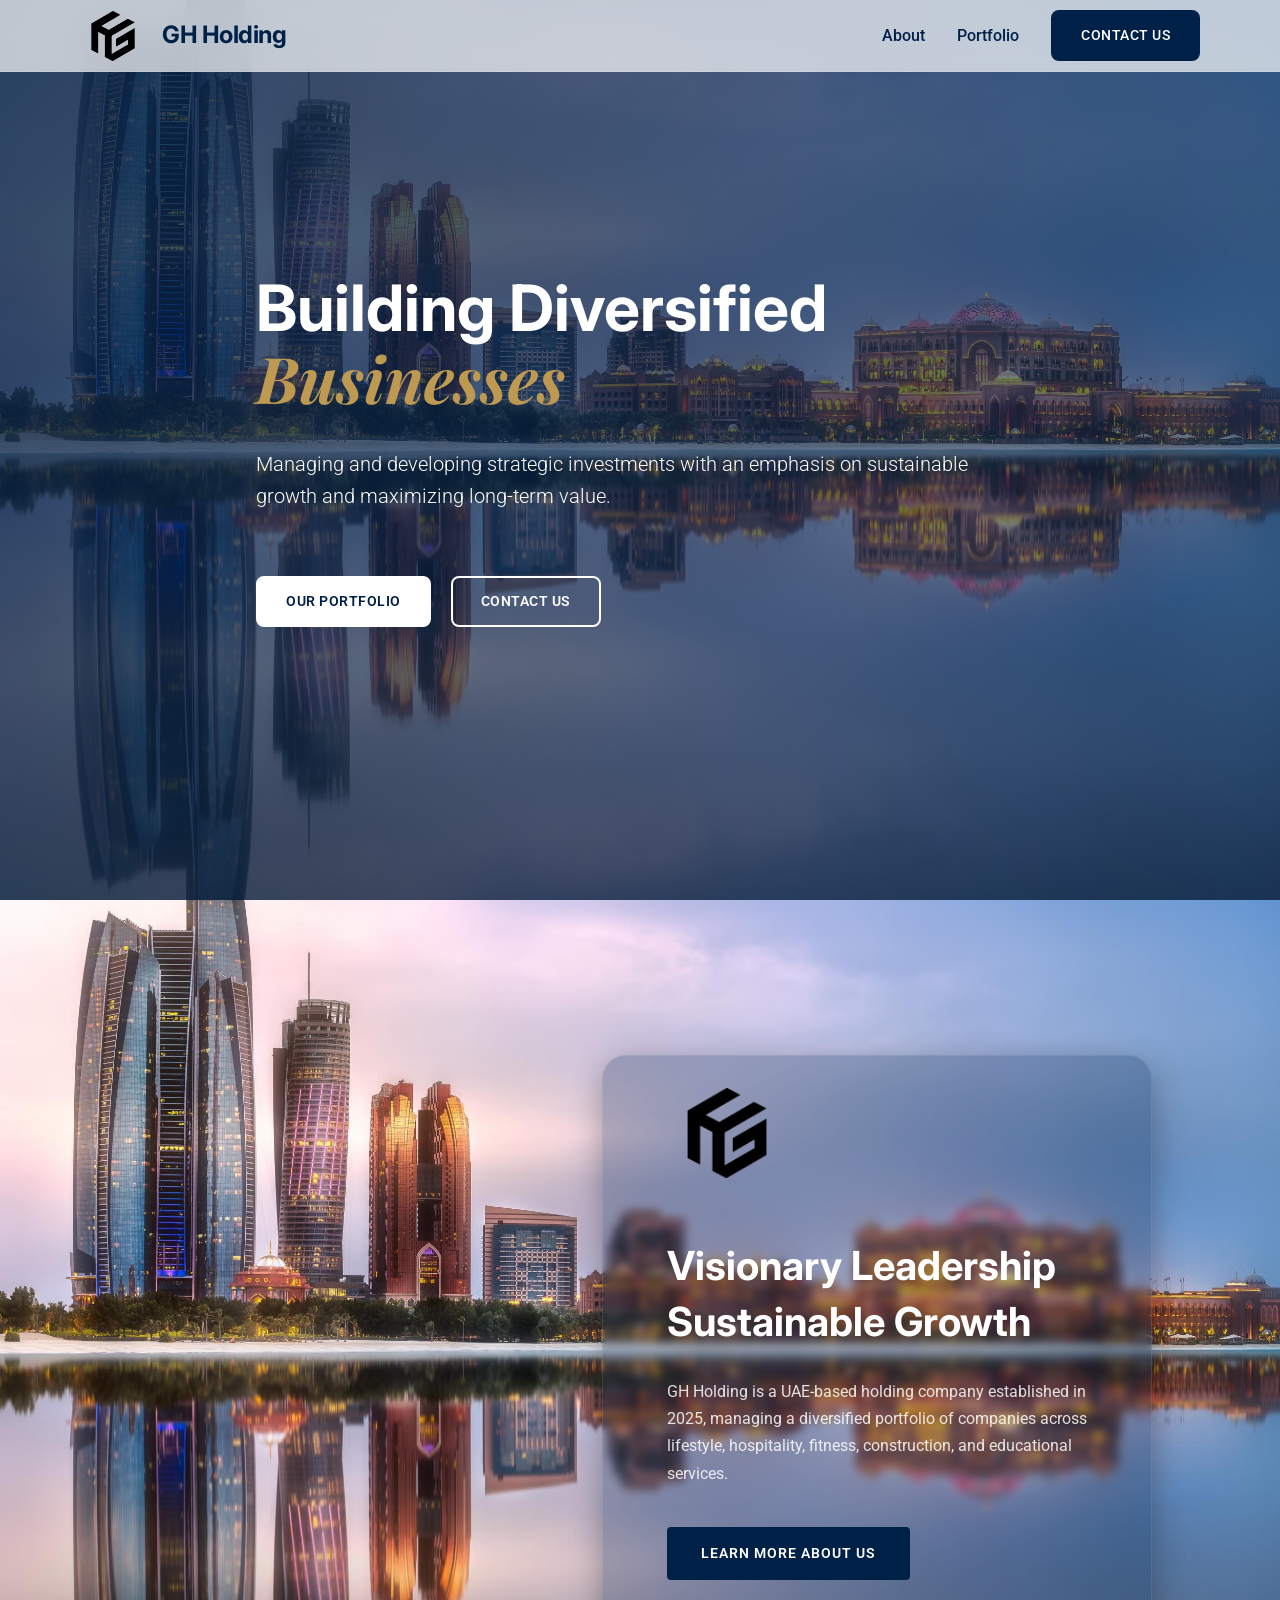
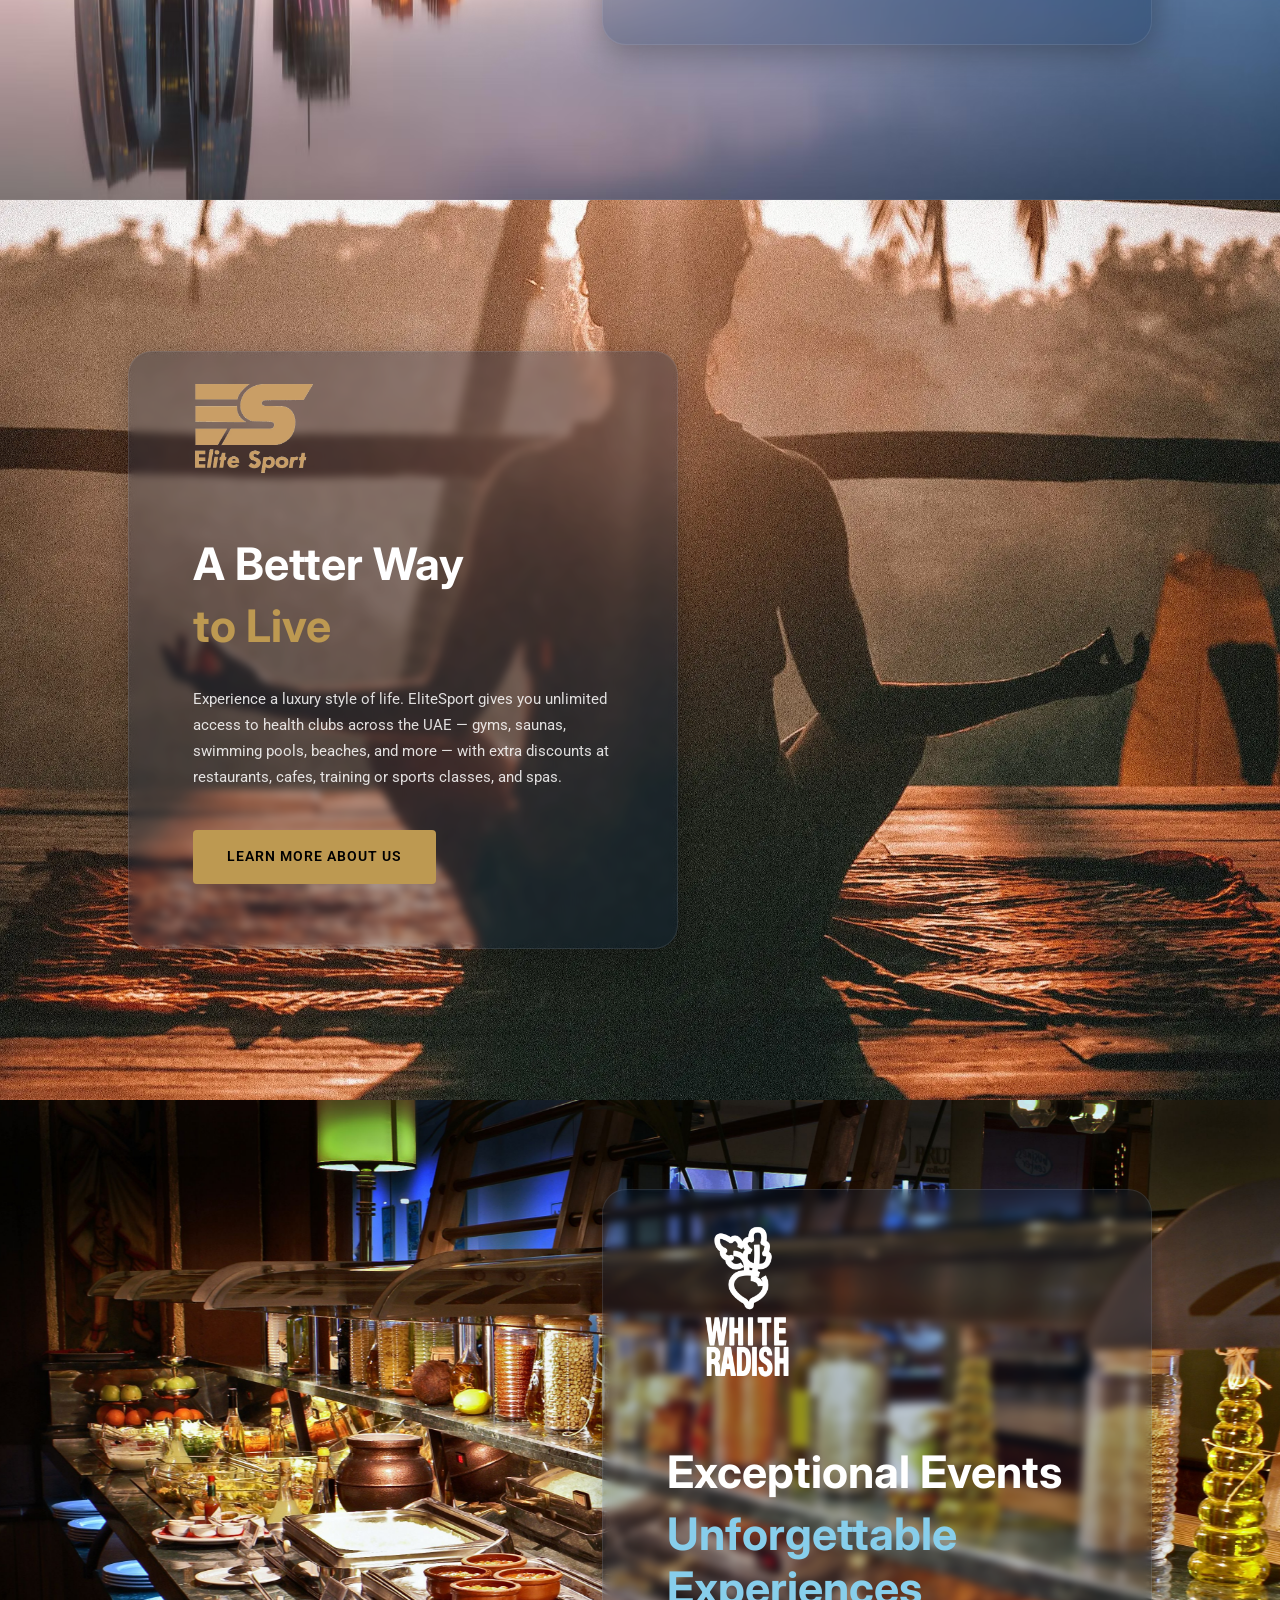
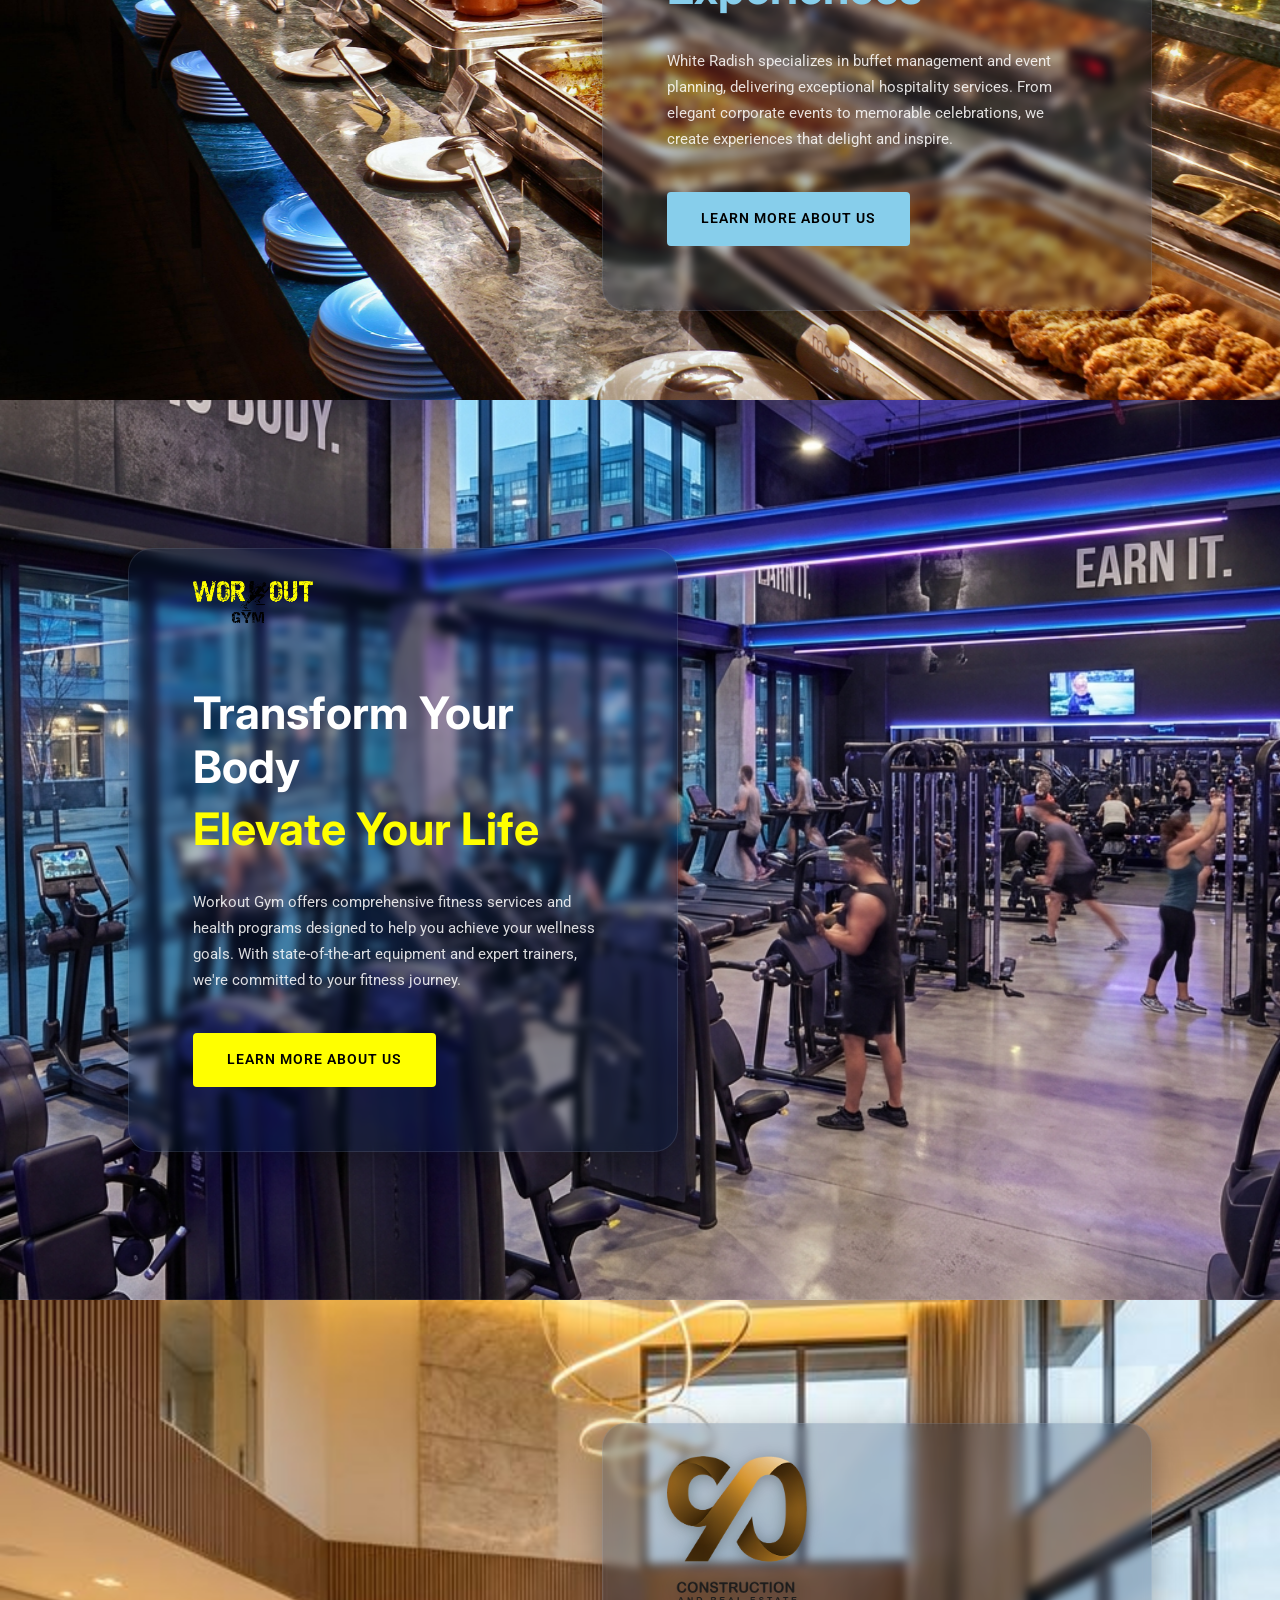
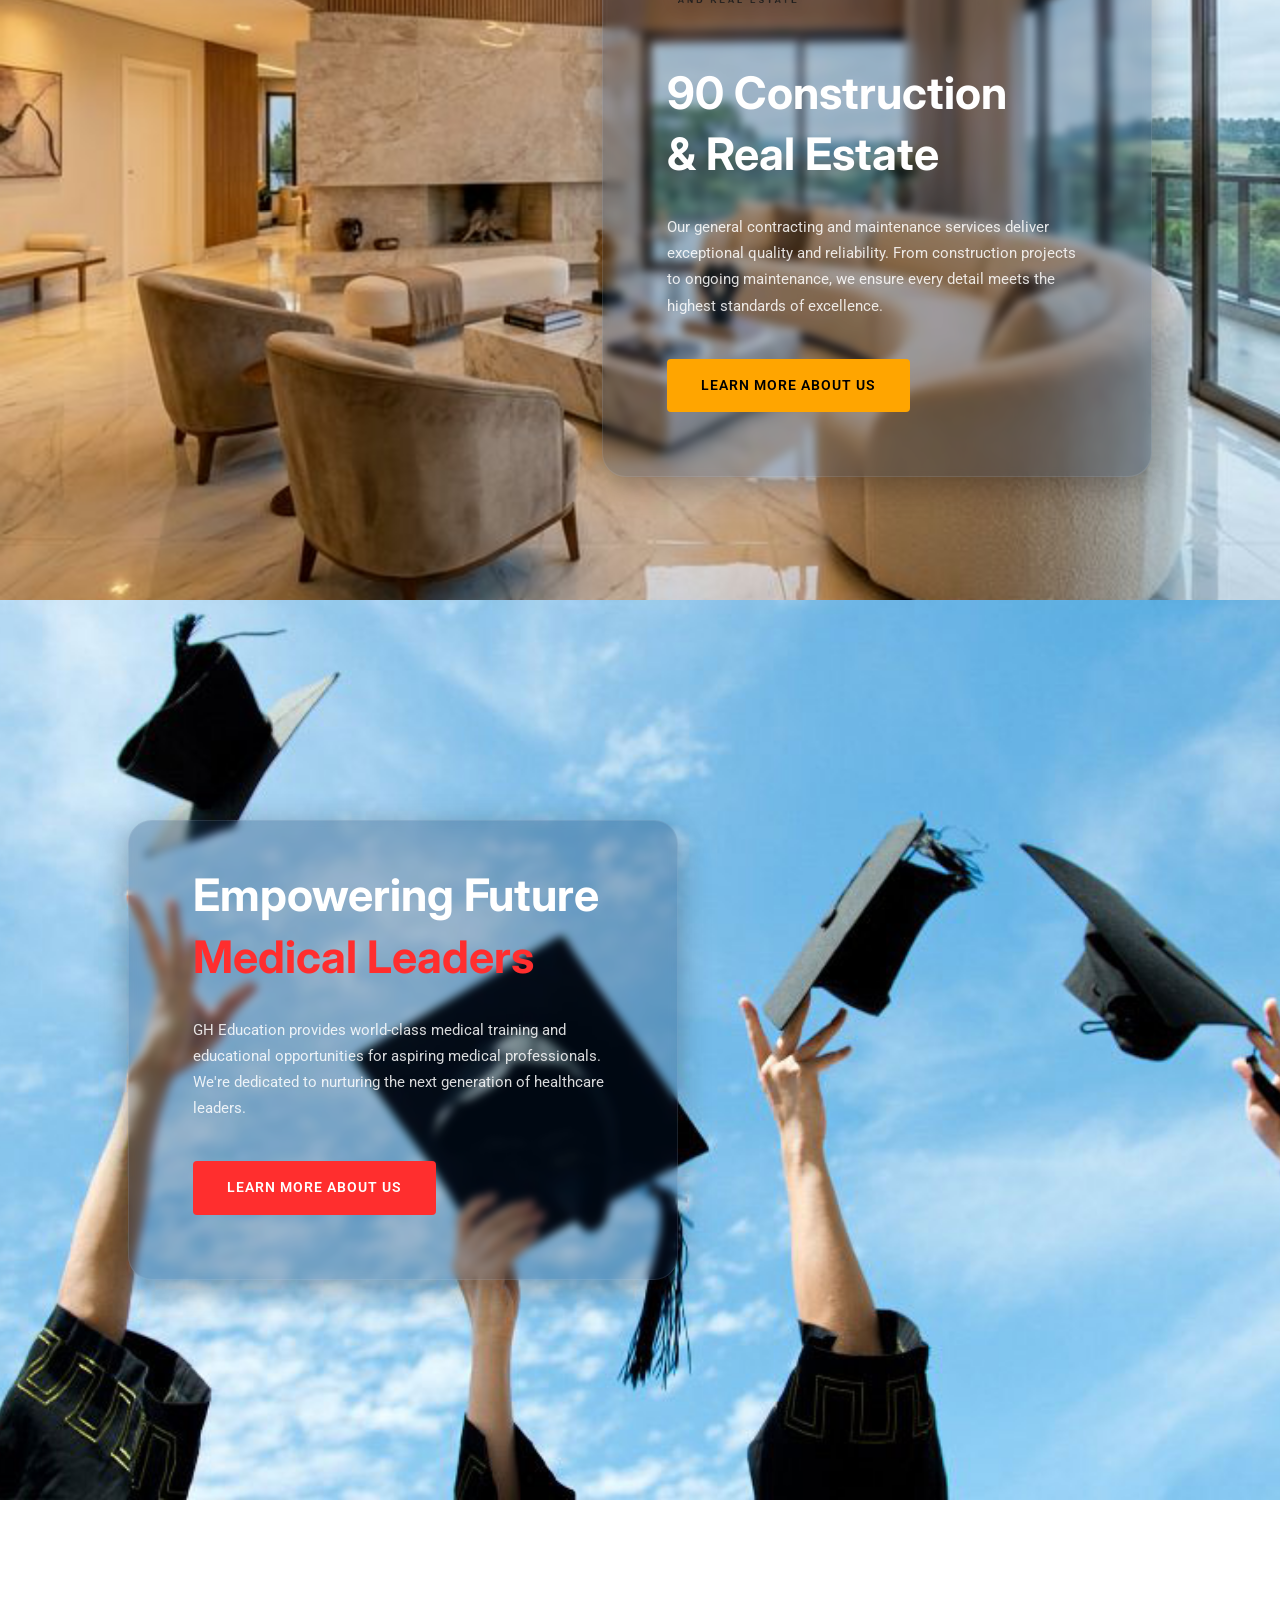
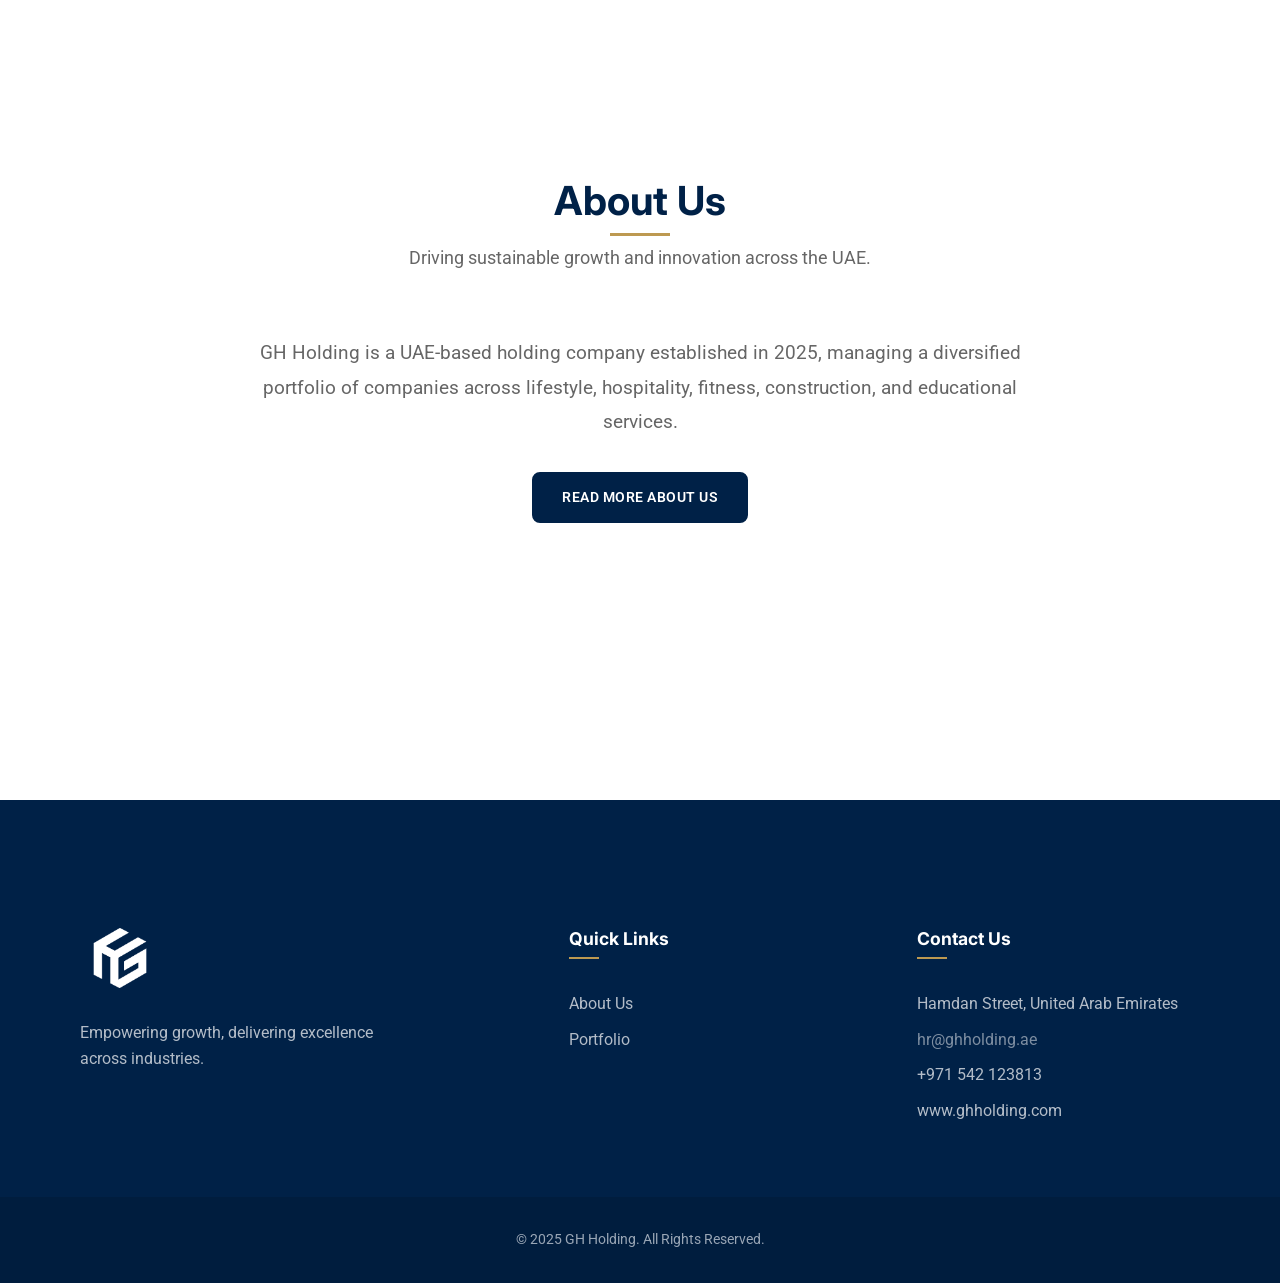
==== index.html @ 04ea8c36 "Add files via upload" ====
<!DOCTYPE html>
<html lang="en">

<head>
    <meta charset="UTF-8">
    <meta name="viewport" content="width=device-width, initial-scale=1.0">
    <title>GH Holding - Leading Through Innovation</title>
    <!-- Google Fonts -->
    <link rel="preconnect" href="https://fonts.googleapis.com">
    <link rel="preconnect" href="https://fonts.gstatic.com" crossorigin>
    <link
        href="https://fonts.googleapis.com/css2?family=Inter:wght@300;400;500;600;700&family=Playfair+Display:ital,wght@0,400;0,700;1,400&family=Roboto:wght@300;400;500&display=swap"
        rel="stylesheet">
    <link rel="stylesheet" href="style.css">

    <!-- Meta/SEO -->
    <meta name="description"
        content="GH Holding is a visionary investment firm managing a diverse portfolio of sector-leading companies. We focus on sustainable growth and industry excellence.">
</head>

<body>

    <!-- Header -->
    <header class="site-header">
        <div class="container header-container">
            <div class="logo">
                <a href="#"><img src="assets/GH/GH.png" alt="GH Holding Logo"><span class="logo-text">GH
                        Holding</span></a>
            </div>
            <nav class="main-nav">
                <ul>
                    <li><a href="about.html">About</a></li>
                    <li class="has-dropdown">
                        <a href="#portfolio">Portfolio</a>
                        <ul class="dropdown-menu">
                            <li><a href="elite-sport.html">Elite Sport</a></li>
                            <li><a href="white-radish.html">White Radish</a></li>
                            <li><a href="workout-gym.html">Workout Gym</a></li>
                            <li><a href="general-contracting.html">90 Construction & Real Estate</a></li>
                            <li><a href="education.html">GH Education</a></li>
                        </ul>
                    </li>


                    <li><a href="#contact" class="btn-primary">Contact Us</a></li>
                </ul>
            </nav>
            <div class="mobile-menu-toggle">
                <span></span>
                <span></span>
                <span></span>
            </div>
        </div>
    </header>

    <main>
        <!-- Hero Section -->
        <section class="hero-section" id="hero">
            <div class="hero-bg">
                <div class="hero-overlay"></div>
            </div>
            <div class="container hero-content">
                <h1 class="fade-in-up">Building Diversified <span class="accent-text">Businesses</span></h1>
                <p class="fade-in-up delay-1">Managing and developing strategic investments with an emphasis on
                    sustainable growth and maximizing long-term value.</p>
                <div class="hero-actions fade-in-up delay-2">
                    <a href="#portfolio" class="btn-primary">Our Portfolio</a>
                    <a href="#contact" class="btn-secondary">Contact Us</a>
                </div>
            </div>
        </section>



        <!-- Portfolio Section -->
        <section class="portfolio-section" id="portfolio">
            <div class="portfolio-grid">
                <!-- 0. GH Holding -->
                <div class="portfolio-card fade-in" id="gh-holding-card">
                    <div class="card-image gh-holding-bg">
                    </div>
                    <div class="card-content">
                        <img src="assets/GH/GH.png" alt="GH Holding Logo" class="company-logo">
                        <h3 style="color: #fff; font-size: 2.5rem; margin-bottom: 0.5rem; margin-top: 2rem;">
                            Visionary Leadership</h3>
                        <h3 class="gh-holding-accent" style="font-size: 2.5rem; margin-bottom: 2rem;">
                            Sustainable Growth</h3>
                        <p
                            style="color: rgba(255, 255, 255, 0.85); font-size: 1rem; line-height: 1.7; margin-bottom: 2.5rem;">
                            GH Holding is a UAE-based holding company established in 2025, managing a diversified
                            portfolio
                            of companies across lifestyle, hospitality, fitness, construction, and educational
                            services.
                        </p>
                        <a href="about.html" class="gh-holding-btn company-btn">LEARN MORE ABOUT US</a>
                    </div>
                </div>

                <!-- 1. Elite Sport -->
                <div class="portfolio-card fade-in" id="elite-sport-card">
                    <div class="card-image elite-sport-bg">
                    </div>
                    <div class="card-content">
                        <img src="assets/Elite/elitsportlogo-clear.webp" alt="Elite Sport Logo"
                            class="elite-sport-logo">
                        <h3 style="color: #fff; margin-top: 2rem;">A Better Way</h3>
                        <h3 style="color: var(--color-accent); margin-bottom: 2rem;">to Live</h3>
                        <p>
                            Experience a luxury style of life. EliteSport gives you unlimited access to health clubs
                            across the UAE — gyms, saunas, swimming pools, beaches, and more — with extra discounts
                            at restaurants, cafes, training or sports classes, and spas.
                        </p>
                        <a href="elite-sport.html" class="elite-sport-btn">LEARN MORE ABOUT US</a>
                        <!-- <a href="#" class="read-more">View Details</a> -->
                    </div>
                </div>

                <!-- 2. White Radish -->
                <div class="portfolio-card fade-in delay-1" id="white-radish-card">
                    <div class="card-image white-radish-bg">
                    </div>
                    <div class="card-content">
                        <img src="assets/WR/White-Radish.png" alt="White Radish Logo" class="company-logo">
                        <h3 style="color: #fff; margin-top: 2rem;">
                            Exceptional Events</h3>
                        <h3 class="white-radish-accent">
                            Unforgettable Experiences</h3>
                        <p>
                            White Radish specializes in buffet management and event planning, delivering exceptional
                            hospitality services. From elegant corporate events to memorable celebrations, we create
                            experiences that delight and inspire.
                        </p>
                        <a href="white-radish.html" class="white-radish-btn company-btn">LEARN MORE ABOUT US</a>
                    </div>
                </div>

                <!-- 3. Workout Gym 90 -->
                <div class="portfolio-card fade-in delay-2" id="workout-gym-card">
                    <div class="card-image workout-gym-bg">
                    </div>
                    <div class="card-content">
                        <img src="assets/Workout/Workout-Gym.png" alt="Workout Gym Logo" class="company-logo">
                        <h3 style="color: #fff; margin-top: 2rem;">
                            Transform Your Body</h3>
                        <h3 class="workout-gym-accent" style="margin-bottom: 2rem;">Elevate Your
                            Life</h3>
                        <p>
                            Workout Gym offers comprehensive fitness services and health programs designed to
                            help you achieve your wellness goals. With state-of-the-art equipment and expert
                            trainers, we're committed to your fitness journey.
                        </p>
                        <a href="workout-gym.html" class="workout-gym-btn company-btn">LEARN MORE ABOUT US</a>
                    </div>
                </div>

                <!-- 4. General Contracting -->
                <div class="portfolio-card fade-in delay-3" id="contracting-card">
                    <div class="card-image contracting-bg">
                    </div>
                    <div class="card-content">
                        <img src="assets/90/90.png" alt="90 Construction and Real Estate Logo"
                            class="company-logo contracting-logo">
                        <h3 style="color: #fff; margin-top: 2rem;">
                            90 Construction</h3>
                        <h3 class="contracting-accent" style="margin-bottom: 2rem;">& Real Estate
                        </h3>
                        <p>
                            Our general contracting and maintenance services deliver exceptional quality and
                            reliability. From construction projects to ongoing maintenance, we ensure every detail
                            meets the highest standards of excellence.
                        </p>
                        <a href="general-contracting.html" class="contracting-btn company-btn">LEARN MORE ABOUT
                            US</a>
                    </div>
                </div>

                <!-- 5. GH Education -->
                <div class="portfolio-card fade-in delay-1" id="education-card">
                    <div class="card-image education-bg">
                    </div>
                    <div class="card-content">
                        <h3 style="color: #fff; margin-top: 1rem;">
                            Empowering Future</h3>
                        <h3 class="education-accent" style="margin-bottom: 2rem;">Medical
                            Leaders</h3>
                        <p>
                            GH Education provides world-class medical training and educational opportunities for
                            aspiring medical professionals. We're dedicated to nurturing the next generation of
                            healthcare leaders.
                        </p>
                        <a href="education.html" class="education-btn company-btn">LEARN MORE ABOUT US</a>
                    </div>
                </div>
            </div>
        </section>

        <!-- About Teaser -->
        <section class="sectors-section" id="about">
            <div class="container">
                <div class="section-header">
                    <h2>About Us</h2>
                    <p>Driving sustainable growth and innovation across the UAE.</p>
                </div>
                <div style="max-width: 800px; margin: 0 auto; text-align: center;">
                    <p
                        style="font-size: 1.2rem; line-height: 1.8; color: var(--color-text-light); margin-bottom: 2rem;">
                        GH Holding is a UAE-based holding company established in 2025, managing a diversified portfolio
                        of companies across lifestyle, hospitality, fitness, construction, and educational services.
                    </p>
                    <a href="about.html" class="btn-primary">Read More About Us</a>
                </div>
            </div>
        </section>

    </main>

    <!-- Footer -->
    <footer class="site-footer" id="contact">
        <div class="container footer-content">
            <div class="footer-col brand-col">
                <img src="assets/GH/GH.png" alt="GH Holding Logo" class="footer-logo">
                <p>Empowering growth, delivering excellence across industries.</p>
            </div>
            <div class="footer-col links-col">
                <h4>Quick Links</h4>
                <ul>
                    <li><a href="about.html">About Us</a></li>
                    <li><a href="#portfolio">Portfolio</a></li>


                </ul>
            </div>
            <div class="footer-col contact-col">
                <h4>Contact Us</h4>
                <p>Hamdan Street, United Arab Emirates</p>
                <p><a href="mailto:hr@ghholding.ae">hr@ghholding.ae</a></p>
                <p>+971 542 123813</p>
                <p>www.ghholding.com</p>
            </div>
        </div>
        <div class="footer-bottom">
            <p>&copy; 2025 GH Holding. All Rights Reserved.</p>
        </div>
    </footer>

    <script src="script.js"></script>
</body>

</html>
---- style.css ----
/* =========================================
   1. VARIABLES & RESET
   ========================================= */
:root {
    /* Colors */
    --color-primary: #002147;
    /* Deep Navy Blue */
    --color-primary-light: #003366;
    --color-secondary: #F5F5F7;
    /* Light Gray/Off-White */
    --color-accent: rgb(189, 153, 81);
    /* Gold/Bronze for premium touch */
    --color-text-dark: #1A1A1A;
    --color-text-light: #666666;
    --color-bg-white: #FFFFFF;

    /* Typography */
    --font-heading: 'Inter', sans-serif;
    --font-body: 'Roboto', sans-serif;
    --font-accent: 'Playfair Display', serif;

    /* Spacing */
    --spacing-xs: 0.5rem;
    --spacing-sm: 1rem;
    --spacing-md: 2rem;
    --spacing-lg: 4rem;
    --spacing-xl: 8rem;

    /* Shadows & Radius */
    --shadow-sm: 0 4px 8px rgba(0, 33, 71, 0.1);
    --shadow-md: 0 8px 20px rgba(0, 33, 71, 0.15);
    --shadow-lg: 0 15px 40px rgba(0, 33, 71, 0.2);
    --radius-sm: 4px;
    --radius-md: 8px;
    --radius-lg: 16px;

    /* Transitions */
    --transition-fast: 0.2s ease;
    --transition-base: 0.3s ease-in-out;
}

* {
    margin: 0;
    padding: 0;
    box-sizing: border-box;
}

html {
    scroll-behavior: smooth;
}

body {
    font-family: var(--font-body);
    color: var(--color-text-dark);
    background-color: var(--color-bg-white);
    line-height: 1.6;
    overflow-x: hidden;
}

h1,
h2,
h3,
h4,
h5,
h6 {
    font-family: var(--font-heading);
    color: var(--color-primary);
    font-weight: 700;
    line-height: 1.2;
}

a {
    text-decoration: none;
    color: inherit;
    transition: var(--transition-fast);
}

ul {
    list-style: none;
}

img {
    max-width: 100%;
    height: auto;
    display: block;
}

.container {
    width: 90%;
    max-width: 1200px;
    margin: 0 auto;
    padding: 0 var(--spacing-sm);
}

/* =========================================
   2. UTILITIES & ANIMATIONS
   ========================================= */
.btn-primary {
    display: inline-block;
    background-color: var(--color-primary);
    color: #fff;
    padding: 12px 28px;
    border-radius: var(--radius-md);
    font-weight: 600;
    letter-spacing: 0.5px;
    text-transform: uppercase;
    font-size: 0.9rem;
    border: 2px solid var(--color-primary);
    transition: all var(--transition-base);
}

.btn-primary:hover {
    background-color: transparent;
    color: var(--color-primary);
    transform: translateY(-2px);
    box-shadow: var(--shadow-md);
}

.btn-secondary {
    display: inline-block;
    background-color: transparent;
    color: var(--color-primary);
    padding: 12px 28px;
    border-radius: var(--radius-md);
    font-weight: 600;
    letter-spacing: 0.5px;
    text-transform: uppercase;
    font-size: 0.9rem;
    border: 2px solid var(--color-primary);
    transition: all var(--transition-base);
    margin-left: var(--spacing-sm);
}

.btn-secondary:hover {
    background-color: var(--color-primary);
    color: #fff;
    transform: translateY(-2px);
    box-shadow: var(--shadow-md);
}

.section-header {
    text-align: center;
    margin-bottom: var(--spacing-lg);
}

.section-header h2 {
    font-size: 2.5rem;
    margin-bottom: var(--spacing-xs);
    position: relative;
    display: inline-block;
}

.section-header h2::after {
    content: '';
    display: block;
    width: 60px;
    height: 3px;
    background-color: var(--color-accent);
    margin: var(--spacing-xs) auto 0;
}

.section-header p {
    color: var(--color-text-light);
    font-size: 1.1rem;
    max-width: 600px;
    margin: 0 auto;
}

/* Animations */
@keyframes fadeInUp {
    from {
        opacity: 0;
        transform: translateY(30px);
    }

    to {
        opacity: 1;
        transform: translateY(0);
    }
}

.fade-in-up {
    animation: fadeInUp 0.8s ease forwards;
    opacity: 0;
    /* JS will trigger this or use direct animation */
}

.delay-1 {
    animation-delay: 0.2s;
}

.delay-2 {
    animation-delay: 0.4s;
}

.delay-3 {
    animation-delay: 0.6s;
}

/* =========================================
   3. HEADER
   ========================================= */
.site-header {
    background-color: rgba(255, 255, 255, 0.7);
    backdrop-filter: blur(15px);
    -webkit-backdrop-filter: blur(15px);
    position: fixed;
    width: 100%;
    top: 0;
    z-index: 1000;
    padding: 10px 0;
    /* Consistent small size */
    transition: all 0.3s ease;
    border-bottom: 1px solid rgba(255, 255, 255, 0.1);
}

.site-header.scrolled {
    background-color: rgba(255, 255, 255, 0.9);
    box-shadow: 0 4px 12px rgba(0, 33, 71, 0.1);
}

.header-container {
    display: flex;
    justify-content: space-between;
    align-items: center;
}

.logo a {
    display: flex;
    align-items: center;
    gap: var(--spacing-sm);
}

.logo img {
    height: 50px;
    width: auto;
}

.logo-text {
    font-size: 1.5rem;
    font-weight: 700;
    color: var(--color-primary);
    font-family: var(--font-heading);
    letter-spacing: -0.5px;
}

.main-nav>ul {
    display: flex;
    gap: var(--spacing-md);
    align-items: center;
}

.main-nav a {
    font-weight: 500;
    color: var(--color-primary);
    position: relative;
}

.main-nav .btn-primary {
    color: #fff;
}

.main-nav .btn-primary:hover {
    color: var(--color-primary);
}

.main-nav a:not(.btn-primary)::after {
    content: '';
    position: absolute;
    width: 0;
    height: 2px;
    bottom: -4px;
    left: 0;
    background-color: var(--color-accent);
    transition: width var(--transition-fast);
}

.main-nav a:not(.btn-primary):hover::after {
    width: 100%;
}

/* Dropdown Menu Styles */
.has-dropdown {
    position: relative;
}

.has-dropdown>a {
    display: flex;
    align-items: center;
    gap: 5px;
}

.has-dropdown>a::after {
    content: '▾';
    font-size: 0.8rem;
    transition: transform var(--transition-fast);
}

.has-dropdown:hover>a::after {
    transform: rotate(180deg);
}

.dropdown-menu {
    position: absolute;
    top: 100%;
    left: 0;
    background-color: #fff;
    min-width: 250px;
    box-shadow: var(--shadow-lg);
    border-radius: var(--radius-md);
    padding: var(--spacing-sm) 0;
    opacity: 0;
    visibility: hidden;
    transform: translateY(10px);
    transition: all var(--transition-base);
    z-index: 1100;
    display: flex;
    flex-direction: column;
}

.has-dropdown:hover .dropdown-menu {
    opacity: 1;
    visibility: visible;
    transform: translateY(0);
}

.dropdown-menu li {
    display: block;
    width: 100%;
}

.dropdown-menu a {
    display: block;
    padding: 12px 20px;
    color: var(--color-primary);
    font-size: 0.95rem;
    font-weight: 500;
    transition: all var(--transition-fast);
    border-bottom: 1px solid rgba(0, 0, 0, 0.05);
}

.dropdown-menu li:last-child a {
    border-bottom: none;
}

.dropdown-menu a:hover {
    background-color: var(--color-secondary);
    color: var(--color-accent);
    padding-left: 25px;
}

.dropdown-menu a::after {
    display: none !important;
}

.mobile-menu-toggle {
    display: none;
    flex-direction: column;
    gap: 6px;
    cursor: pointer;
}

.mobile-menu-toggle span {
    width: 25px;
    height: 3px;
    background-color: var(--color-primary);
    border-radius: 2px;
    transition: var(--transition-fast);
}

/* =========================================
   4. HERO SECTION
   ========================================= */
.hero-section {
    position: relative;
    height: 100vh;
    width: 100vw;
    display: flex;
    align-items: center;
    overflow: hidden;
    background-color: var(--color-primary);
}

.hero-bg {
    position: absolute;
    top: 0;
    left: 0;
    width: 100%;
    height: 100%;
    background-image: url("assets/GH/Abu dhabi .avif");
    /* Fallback/Main Hero Image */
    background-size: cover;
    background-position: center;
    z-index: 1;
}

.hero-overlay {
    position: absolute;
    top: 0;
    left: 0;
    width: 100%;
    height: 100%;
    background: linear-gradient(135deg, rgba(0, 33, 71, 0.85) 0%, rgba(0, 33, 71, 0.4) 100%);
    z-index: 2;
}

.hero-content {
    position: relative;
    z-index: 3;
    color: #fff;
    max-width: 800px;
}

.hero-content h1 {
    font-size: 4rem;
    color: #fff;
    margin-bottom: var(--spacing-md);
    line-height: 1.1;
}

.hero-content .accent-text {
    color: var(--color-accent);
    font-style: italic;
    font-family: var(--font-accent);
}

.hero-content p {
    font-size: 1.25rem;
    margin-bottom: var(--spacing-lg);
    opacity: 0.9;
    font-weight: 300;
}

.hero-actions .btn-primary {
    background-color: #fff;
    border-color: #fff;
    color: var(--color-primary);
}

.hero-actions .btn-primary:hover {
    background-color: #fff;
    color: var(--color-primary);
    border-color: #fff;
}

.hero-actions .btn-secondary {
    border-color: #fff;
    color: #fff;
}

.hero-actions .btn-secondary:hover {
    background-color: #fff;
    color: var(--color-primary);
}

/* =========================================
   5. ABOUT / VISION SECTION
   ========================================= */
.about-section {
    padding: var(--spacing-xl) 0;
    background-color: var(--color-bg-white);
    text-align: center;
}

.vision-quote {
    font-family: var(--font-accent);
    font-size: 2.5rem;
    color: var(--color-primary);
    font-style: italic;
    line-height: 1.4;
    max-width: 900px;
    margin: 0 auto;
    position: relative;
}

.vision-quote::before {
    content: '"';
    font-size: 8rem;
    color: var(--color-accent);
    opacity: 0.2;
    position: absolute;
    top: -60px;
    left: -20px;
    font-family: serif;
}

/* =========================================
   6. PORTFOLIO SECTION
   ========================================= */
.portfolio-section {
    padding-top: 0;
    padding-bottom: 0;
    background-color: var(--color-bg-white);
}

.portfolio-grid {
    display: flex;
    flex-direction: column;
    gap: 0;
}

.portfolio-card {
    display: flex;
    flex-direction: row;
    background-size: cover;
    background-position: center;
    overflow: hidden;
    transition: var(--transition-base);
    opacity: 0;
    animation: fadeInUp 0.8s ease forwards;
    min-height: 100vh;
    width: 100%;
    margin: 0;
    align-items: center;
    justify-content: flex-end;
    /* Odd sections: Right side */
    padding: 80px 10%;
}

.portfolio-card:nth-child(even) {
    justify-content: flex-start;
    /* Even sections: Left side */
}

.portfolio-card:hover {
    transform: none;
    box-shadow: none;
}

.card-image {
    display: none;
}

.card-image img {
    width: 100%;
    height: 100%;
    object-fit: cover;
    transition: transform var(--transition-base);
}

.portfolio-card:hover .card-image img {
    transform: scale(1.05);
}

.card-content {
    width: 100%;
    max-width: 550px;
    padding: var(--spacing-lg);
    display: flex;
    flex-direction: column;
    justify-content: center;
    text-align: left;
    background: rgba(0, 33, 71, 0.25);
    backdrop-filter: blur(4px);
    -webkit-backdrop-filter: blur(4px);
    border-radius: 24px;
    border: 1px solid rgba(255, 255, 255, 0.1);
    position: relative;
    z-index: 2;
    color: #fff;
}

/* Glass effect already handles visual separation */
.portfolio-card:nth-child(odd) .card-content,
.portfolio-card:nth-child(even) .card-content {
    box-shadow: 0 8px 32px 0 rgba(0, 0, 0, 0.3);
}

.card-content h3 {
    margin-bottom: 0.5rem;
    font-size: clamp(1.8rem, 4vw, 2.8rem);
    color: #fff;
    line-height: 1.2;
}

.card-content p {
    color: rgba(255, 255, 255, 0.85);
    font-size: clamp(0.9rem, 1.2vw, 1.1rem);
    margin-bottom: 2.5rem;
    line-height: 1.7;
}

.read-more {
    color: var(--color-accent);
    font-weight: 600;
    font-size: 1rem;
    display: inline-flex;
    align-items: center;
    align-self: flex-start;
    /* Align to start */
    text-transform: uppercase;
    letter-spacing: 1px;
}

.read-more::after {
    content: '→';
    margin-left: 8px;
    transition: margin var(--transition-fast);
}

.read-more:hover::after {
    margin-left: 12px;
}

/* GH Holding Card Styling */
#gh-holding-card {
    background-image: url("assets/GH/Abu dhabi .avif");
    background-size: cover;
    background-position: center;
    position: relative;
}

#gh-holding-card .card-content {
    display: flex;
    flex-direction: column;
    align-items: flex-start;
    padding-top: var(--spacing-md);
}

.gh-holding-bg {
    background: transparent;
}

#gh-holding-card .gh-holding-accent {
    color: #fff;
}

.gh-holding-btn {
    display: inline-block;
    background-color: var(--color-primary);
    color: #fff;
    padding: 14px 32px;
    border-radius: 4px;
    font-weight: 600;
    letter-spacing: 1px;
    text-transform: uppercase;
    font-size: 0.85rem;
    transition: all var(--transition-base);
    border: 2px solid var(--color-primary);
}

.gh-holding-btn:hover {
    background-color: transparent;
    color: var(--color-primary);
    transform: translateY(-2px);
}

/* Elite Sport Card Custom Styling */
#elite-sport-card {
    background-image: url('assets/Elite/elite sport background.webp');
    background-size: cover;
    background-position: center;
    position: relative;
}

.elite-sport-bg {
    background: transparent;
    position: relative;
}

.elite-sport-bg::before {
    display: none;
}

#elite-sport-card .card-content {
    display: flex;
    flex-direction: column;
    align-items: flex-start;
    padding-top: var(--spacing-md);
}

.elite-sport-logo {
    width: 120px;
    height: auto;
    object-fit: contain;
    margin-bottom: var(--spacing-md);
    margin-top: 0;
}

.elite-sport-btn {
    display: inline-block;
    background-color: var(--color-accent);
    color: #000;
    padding: 14px 32px;
    border-radius: 4px;
    font-weight: 600;
    letter-spacing: 1px;
    text-transform: uppercase;
    font-size: 0.85rem;
    transition: all var(--transition-base);
    border: 2px solid var(--color-accent);
}

.elite-sport-btn:hover {
    background-color: transparent;
    color: var(--color-accent);
    transform: translateY(-2px);
}

/* Shared Company Logo Styling */
.company-logo {
    width: 120px;
    height: auto;
    object-fit: contain;
    margin-bottom: var(--spacing-md);
    margin-top: 0;
}

/* White Radish Card Styling */
#white-radish-card {
    background-image: url('assets/WR/white-radish-background.png');
    background-size: cover;
    background-position: center;
    position: relative;
}

#white-radish-card .card-content {
    display: flex;
    flex-direction: column;
    align-items: flex-start;
    padding-top: var(--spacing-md);
}

#white-radish-card .company-logo {
    filter: brightness(0) invert(1);
    width: 160px;
}

.white-radish-bg {
    background: transparent;
}

/* Increased specificity to override default card-content h3 color */
#white-radish-card .white-radish-accent {
    color: #87CEEB;
    margin-bottom: 2rem;
}

.white-radish-btn {
    display: inline-block;
    background-color: #87CEEB;
    color: #000;
    padding: 14px 32px;
    border-radius: 4px;
    font-weight: 600;
    letter-spacing: 1px;
    text-transform: uppercase;
    font-size: 0.85rem;
    transition: all var(--transition-base);
    border: 2px solid #87CEEB;
}

.white-radish-btn:hover {
    background-color: transparent;
    color: #87CEEB;
    transform: translateY(-2px);
}

/* Workout Gym Card Styling */
#workout-gym-card {
    background-image: url('assets/Workout/workout-gym-background.png');
    background-size: cover;
    background-position: center;
    position: relative;
}

#workout-gym-card .card-content {
    display: flex;
    flex-direction: column;
    align-items: flex-start;
    padding-top: var(--spacing-md);
}

.workout-gym-bg {
    background: transparent;
}

#workout-gym-card .workout-gym-accent {
    color: #FFFF00;
}

.workout-gym-btn {
    display: inline-block;
    background-color: #FFFF00;
    color: #000;
    padding: 14px 32px;
    border-radius: 4px;
    font-weight: 600;
    letter-spacing: 1px;
    text-transform: uppercase;
    font-size: 0.85rem;
    transition: all var(--transition-base);
    border: 2px solid #FFFF00;
}

.workout-gym-btn:hover {
    background-color: transparent;
    color: #FFFF00;
    transform: translateY(-2px);
}

/* Contracting Card Styling */
#contracting-card {
    background-image: url('assets/90/interior-service-background.jpg');
    background-size: cover;
    background-position: center;
    position: relative;
}

#contracting-card .card-content {
    display: flex;
    flex-direction: column;
    align-items: flex-start;
    padding-top: var(--spacing-md);
}

.contracting-logo {
    width: 140px;
    filter: drop-shadow(0 2px 8px rgba(0, 0, 0, 0.3));
}

.contracting-bg {
    background: transparent;
}

/* Increased specificity to override default card-content h3 color */
#contracting-card .contracting-accent {
    color: #fff;
}

.contracting-btn {
    display: inline-block;
    background-color: #FFA500;
    color: #000;
    padding: 14px 32px;
    border-radius: 4px;
    font-weight: 600;
    letter-spacing: 1px;
    text-transform: uppercase;
    font-size: 0.85rem;
    transition: all var(--transition-base);
    border: 2px solid #FFA500;
}

.contracting-btn:hover {
    background-color: transparent;
    color: #FFA500;
    transform: translateY(-2px);
}

@media (max-width: 768px) {
    #contracting-card {
        flex-direction: column;
    }
}

/* GH Education Card Styling */
#education-card {
    background-image: url('assets/GHE/medical_graduate.jpg');
    background-size: cover;
    background-position: center;
    position: relative;
}

#education-card .card-content {
    display: flex;
    flex-direction: column;
    align-items: flex-start;
    padding-top: var(--spacing-md);
}

.education-bg {
    background: transparent;
}

#education-card .education-accent {
    color: #FF2E2E;
}

.education-btn {
    display: inline-block;
    background-color: #FF2E2E;
    color: #fff;
    padding: 14px 32px;
    border-radius: 4px;
    font-weight: 600;
    letter-spacing: 1px;
    text-transform: uppercase;
    font-size: 0.85rem;
    transition: all var(--transition-base);
    border: 2px solid #FF2E2E;
}

.education-btn:hover {
    background-color: transparent;
    color: #FF2E2E;
    transform: translateY(-2px);
}



/* =========================================
   7. SECTORS SECTION
   ========================================= */
.sectors-section {
    padding: var(--spacing-xl) 0;
    background-color: var(--color-bg-white);
    height: 100vh;
    display: flex;
    flex-direction: column;
    justify-content: center;
}

.sectors-grid {
    display: grid;
    grid-template-columns: repeat(auto-fit, minmax(220px, 1fr));
    gap: var(--spacing-md);
    margin-bottom: var(--spacing-lg);
}

.sector-item {
    text-align: center;
    padding: var(--spacing-md);
    border: 1px solid #EAEAEA;
    border-radius: var(--radius-md);
    transition: var(--transition-base);
}

.sector-item:hover {
    border-color: var(--color-accent);
    box-shadow: var(--shadow-md);
}

.sector-icon {
    font-size: 3rem;
    margin-bottom: var(--spacing-sm);
}

.sector-item h3 {
    margin-bottom: var(--spacing-xs);
    font-size: 1.2rem;
}

.sector-item p {
    font-size: 0.9rem;
    color: var(--color-text-light);
}

/* =========================================
   8. NEWS SECTION (Simplified)
   ========================================= */
.news-section {
    padding: var(--spacing-xl) 0;
    background-color: #FAFAFA;
}

.news-grid {
    display: grid;
    grid-template-columns: repeat(auto-fit, minmax(300px, 1fr));
    gap: var(--spacing-md);
}

.news-card {
    background: #fff;
    border-radius: var(--radius-md);
    overflow: hidden;
    box-shadow: var(--shadow-sm);
    transition: var(--transition-base);
}

.news-card:hover {
    transform: translateY(-5px);
    box-shadow: var(--shadow-md);
}

.news-image {
    height: 180px;
    background-color: #ddd;
    background-size: cover;
    background-position: center;
}

.news-placeholder-1 {
    background-image: linear-gradient(to right bottom, #002147, #003366);
}

.news-placeholder-2 {
    background-image: linear-gradient(to right bottom, #C5A065, #E5C085);
}

.news-placeholder-3 {
    background-image: linear-gradient(to right bottom, #445566, #667788);
}

.news-content {
    padding: var(--spacing-md);
}

.news-date {
    display: block;
    font-size: 0.8rem;
    color: var(--color-accent);
    font-weight: 600;
    margin-bottom: var(--spacing-xs);
    text-transform: uppercase;
}

.news-content h3 {
    font-size: 1.2rem;
    margin-bottom: var(--spacing-xs);
    line-height: 1.3;
}

.news-content p {
    font-size: 0.9rem;
    color: var(--color-text-light);
}

/* =========================================
   9. FOOTER
   ========================================= */
.site-footer {
    background-color: var(--color-primary);
    color: #fff;
    padding-top: var(--spacing-xl);
}

.footer-content {
    display: grid;
    grid-template-columns: 1.5fr 1fr 1fr;
    gap: var(--spacing-lg);
    padding-bottom: var(--spacing-lg);
}

.footer-logo {
    height: 60px;
    width: auto;
    margin-bottom: var(--spacing-md);
    filter: brightness(0) invert(1);
    /* Make logo white if it's not already */
}

.brand-col p {
    opacity: 0.7;
    max-width: 300px;
}

.footer-col h4 {
    color: #fff;
    font-size: 1.1rem;
    margin-bottom: var(--spacing-md);
    position: relative;
    padding-bottom: 10px;
}

.footer-col h4::after {
    content: '';
    position: absolute;
    bottom: 0;
    left: 0;
    width: 30px;
    height: 2px;
    background-color: var(--color-accent);
}

.footer-col ul li {
    margin-bottom: 10px;
}

.footer-col a {
    opacity: 0.7;
}

.footer-col a:hover {
    opacity: 1;
    color: var(--color-accent);
}

.contact-col p {
    margin-bottom: 10px;
    opacity: 0.7;
}

.social-links {
    margin-top: var(--spacing-md);
    display: flex;
    gap: 15px;
}

.social-links a {
    width: 36px;
    height: 36px;
    background-color: rgba(255, 255, 255, 0.1);
    display: flex;
    align-items: center;
    justify-content: center;
    border-radius: 50%;
    font-size: 0.9rem;
    transition: var(--transition-fast);
}

.social-links a:hover {
    background-color: var(--color-accent);
    color: var(--color-primary);
    transform: scale(1.1);
}

.footer-bottom {
    background-color: rgba(0, 0, 0, 0.2);
    padding: var(--spacing-md) 0;
    text-align: center;
    font-size: 0.85rem;
    opacity: 0.6;
}

/* =========================================
   10. LAYOUT UTILITIES (NEW)
   ========================================= */

/* Page Hero (Smaller than Home Hero) */
.page-hero {
    position: relative;
    height: 70vh;
    min-height: 600px;
    display: flex;
    align-items: center;
    background-color: var(--color-primary);
    overflow: hidden;
}

.page-hero-bg {
    position: absolute;
    top: 0;
    left: 0;
    width: 100%;
    height: 100%;
    background-image: url("assets/GH/Abu dhabi .avif");
    background-size: cover;
    background-position: center;
    opacity: 0.6;
}

.page-hero-content {
    position: relative;
    z-index: 2;
    color: #fff;
    width: 100%;
    text-align: center;
    padding-top: 80px;
    /* Offset for fixed header */
}

.page-hero-content h1 {
    font-size: 3.5rem;
    color: #fff;
    margin-bottom: var(--spacing-sm);
}

/* Split Section (Alternating 2-col) */
.split-section {
    display: flex;
    min-height: 500px;
}

.split-section:nth-child(even) {
    flex-direction: row-reverse;
}

.split-content {
    flex: 1;
    padding: var(--spacing-xl) var(--spacing-lg);
    display: flex;
    flex-direction: column;
    justify-content: center;
    background-color: #fff;
}

.split-content h2 {
    font-size: 2.5rem;
    margin-bottom: var(--spacing-md);
    position: relative;
    padding-bottom: 20px;
}

.split-content.centered-content {
    text-align: center;
    align-items: center;
}

.split-content.centered-content h2::after {
    left: 50%;
    transform: translateX(-50%);
}

.split-content h2::after {
    content: '';
    position: absolute;
    bottom: 0;
    left: 0;
    width: 60px;
    height: 4px;
    background-color: var(--color-accent);
}

.split-content p {
    font-size: 1.1rem;
    color: var(--color-text-light);
    line-height: 1.8;
}

.split-image {
    flex: 1;
    background-size: cover;
    background-position: center;
    min-height: 300px;
}

/* Values Grid (Custom Layout) */
.values-section {
    padding: var(--spacing-xl) 0;
    background-color: var(--color-secondary);
}

.values-grid {
    display: grid;
    grid-template-columns: repeat(2, 1fr);
    /* 2x2 grid attempt */
    gap: 2px;
    /* Tiny gap for border effect */
    background-color: transparent;
    max-width: 1000px;
    margin: 0 auto;
}

.value-box {
    background: #fff;
    padding: var(--spacing-lg);
    display: flex;
    flex-direction: column;
    justify-content: space-between;
    min-height: 250px;
    transition: var(--transition-base);
    position: relative;
    border: 1px solid #eee;
}

.value-box:hover {
    background-color: var(--color-primary);
    color: #fff;
    transform: translateY(-5px);
    z-index: 10;
    box-shadow: var(--shadow-lg);
    border-color: var(--color-primary);
}

.value-number {
    font-size: 4rem;
    font-weight: 700;
    color: rgba(0, 0, 0, 0.05);
    line-height: 1;
    margin-bottom: var(--spacing-md);
    font-family: var(--font-accent);
}

.value-box:hover .value-number {
    color: rgba(255, 255, 255, 0.1);
}

.value-box h3 {
    font-size: 1.5rem;
    margin-top: auto;
    color: var(--color-primary);
}

.value-box:hover h3 {
    color: #fff;
}

/* Responsive adjustments for new elements */
@media (max-width: 768px) {

    .split-section,
    .split-section:nth-child(even) {
        flex-direction: column;
        height: auto;
    }

    .split-image {
        min-height: 300px;
    }

    .split-content {
        padding: var(--spacing-md);
    }

    .values-grid {
        grid-template-columns: 1fr;
    }
}

@media (max-width: 768px) {
    .header-container {
        padding: 0 var(--spacing-sm);
    }

    .mobile-menu-toggle {
        display: flex;
    }

    .main-nav {
        position: fixed;
        top: 70px;
        left: 0;
        width: 100%;
        background-color: #fff;
        padding: var(--spacing-md);
        box-shadow: var(--shadow-md);
        transform: translateY(-100%);
        transition: transform var(--transition-base);
        opacity: 0;
        pointer-events: none;
    }

    .main-nav.active {
        transform: translateY(0);
        opacity: 1;
        pointer-events: all;
    }

    .main-nav ul {
        flex-direction: column;
        align-items: flex-start;
    }

    .hero-content h1 {
        font-size: 2.5rem;
    }

    .vision-quote {
        font-size: 1.8rem;
    }

    .footer-content {
        grid-template-columns: 1fr;
        gap: var(--spacing-md);
    }

    .portfolio-card,
    .portfolio-card:nth-child(even) {
        flex-direction: column;
        height: auto;
    }

    .card-image,
    .card-content {
        width: 100%;
    }

    .card-image {
        height: 250px;
    }

    /* Mobile Dropdown */
    .has-dropdown .dropdown-menu {
        position: static;
        opacity: 1;
        visibility: visible;
        transform: none;
        box-shadow: none;
        min-width: 100%;
        display: none;
        padding-left: 20px;
        background-color: transparent;
    }

    .has-dropdown.active .dropdown-menu {
        display: block;
    }

    .has-dropdown>a::after {
        content: '▸';
        position: absolute;
        right: 0;
    }

    .has-dropdown.active>a::after {
        transform: rotate(90deg);
    }
}

@media (max-width: 480px) {
    .logo-text {
        font-size: 1.2rem;
    }
}

/* =========================================
   11. CONTACT US MODAL
   ========================================= */
.modal-overlay {
    position: fixed;
    top: 0;
    left: 0;
    width: 100%;
    height: 100%;
    background: rgba(0, 33, 71, 0.85);
    backdrop-filter: blur(8px);
    display: flex;
    justify-content: center;
    align-items: center;
    z-index: 10000;
    opacity: 0;
    visibility: hidden;
    transition: all 0.4s cubic-bezier(0.165, 0.84, 0.44, 1);
}

.modal-overlay.active {
    opacity: 1;
    visibility: visible;
}

.modal-container {
    background: #fff;
    width: 90%;
    max-width: 500px;
    padding: 2.5rem;
    border-radius: 12px;
    position: relative;
    transform: translateY(30px);
    transition: all 0.5s cubic-bezier(0.165, 0.84, 0.44, 1);
    box-shadow: 0 25px 50px -12px rgba(0, 0, 0, 0.25);
}

.modal-overlay.active .modal-container {
    transform: translateY(0);
}

.modal-close {
    position: absolute;
    top: 20px;
    right: 20px;
    font-size: 1.5rem;
    color: var(--color-text-light);
    cursor: pointer;
    background: none;
    border: none;
    padding: 5px;
    line-height: 1;
    transition: color 0.3s ease;
}

.modal-close:hover {
    color: var(--color-primary);
}

.modal-header {
    text-align: center;
    margin-bottom: 2rem;
}

.modal-header h2 {
    color: var(--color-primary);
    margin-bottom: 0.5rem;
}

.modal-header p {
    color: var(--color-text-light);
    font-size: 0.95rem;
}

.modal-form .form-group {
    margin-bottom: 1.5rem;
}

.modal-form label {
    display: block;
    margin-bottom: 0.5rem;
    font-weight: 500;
    color: var(--color-primary);
    font-size: 0.9rem;
}

.modal-form input {
    width: 100%;
    padding: 12px 16px;
    border: 1px solid #e2e8f0;
    border-radius: 8px;
    font-family: inherit;
    font-size: 1rem;
    transition: all 0.3s ease;
    background: #f8fafc;
}

.modal-form input:focus {
    outline: none;
    border-color: var(--color-primary);
    background: #fff;
    box-shadow: 0 0 0 3px rgba(0, 33, 71, 0.1);
}

.modal-form .btn-submit {
    width: 100%;
    background-color: var(--color-primary);
    color: #fff;
    border: none;
    padding: 14px;
    border-radius: 8px;
    font-weight: 600;
    cursor: pointer;
    font-size: 1rem;
    transition: all 0.3s ease;
    margin-top: 1rem;
}

.modal-form .btn-submit:hover {
    background-color: var(--color-accent);
    transform: translateY(-2px);
    box-shadow: 0 4px 12px rgba(189, 153, 81, 0.3);
}

body.modal-open {
    overflow: hidden;
}
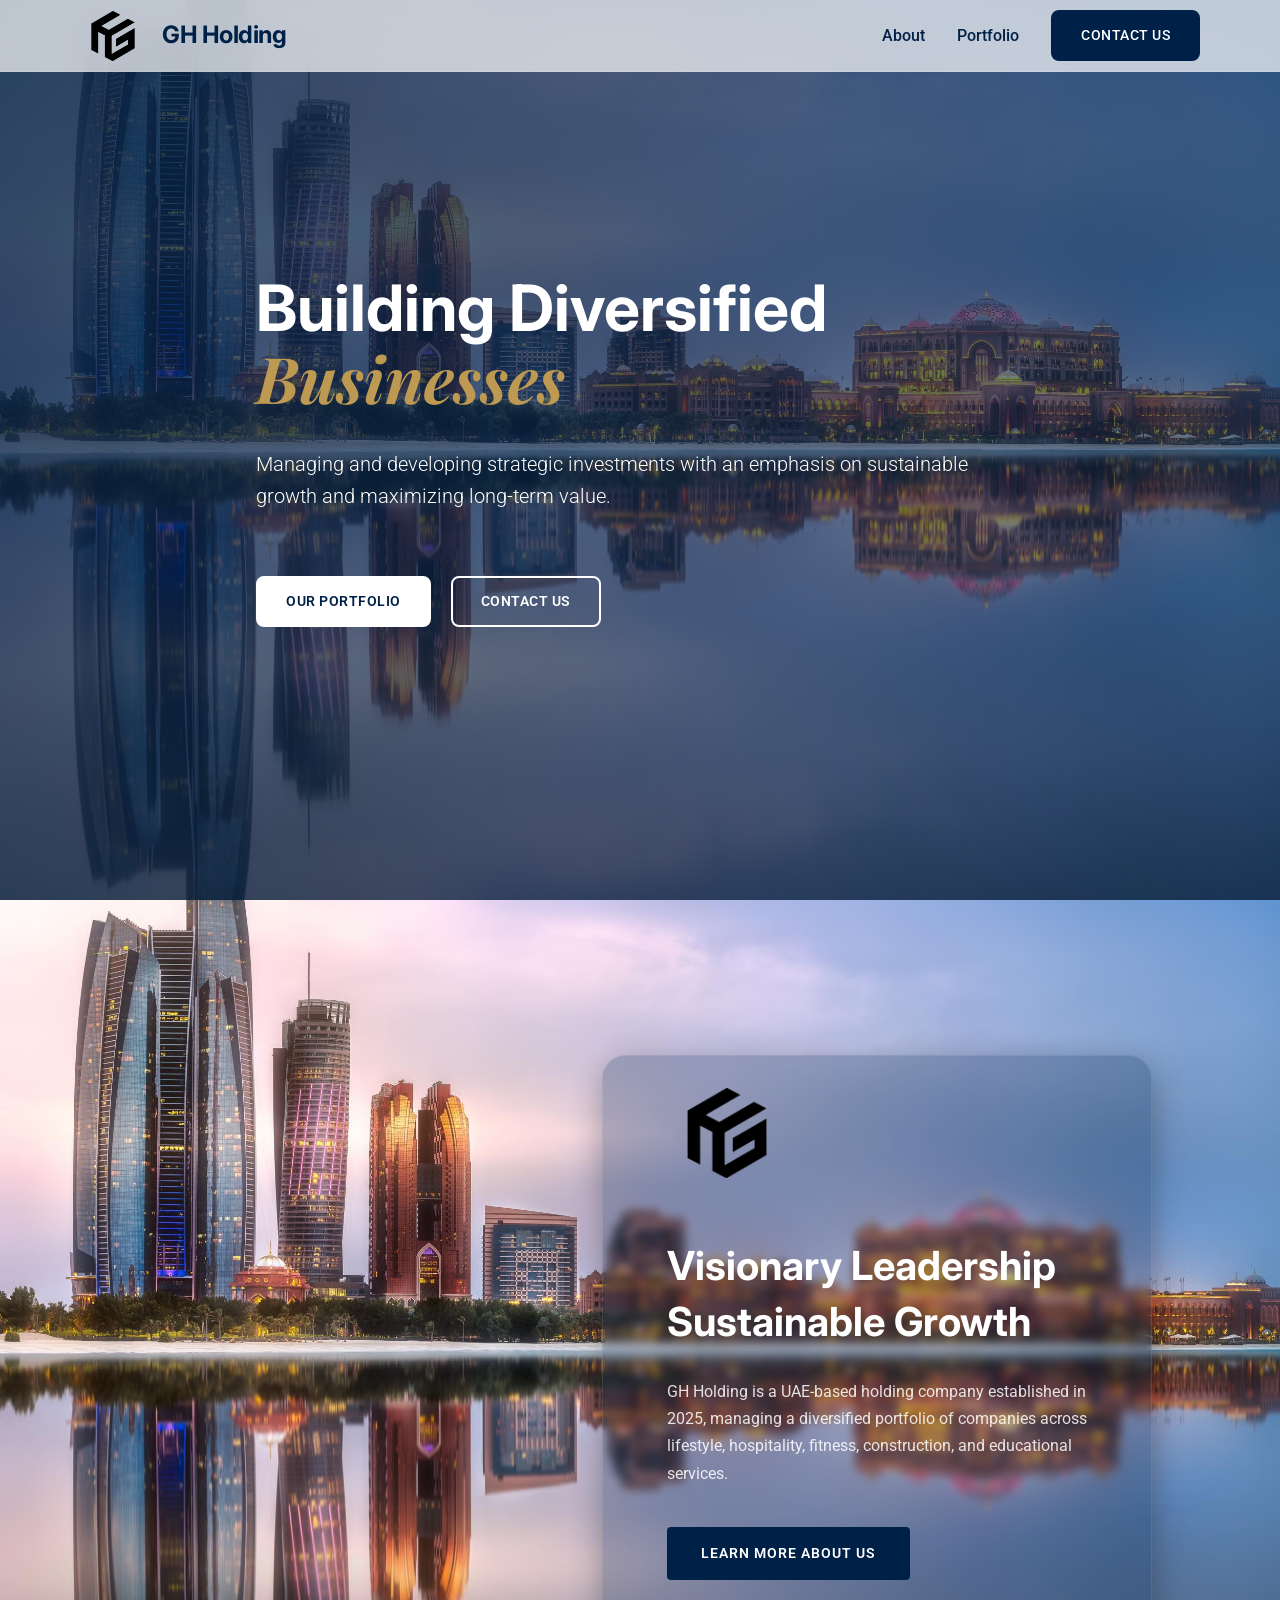
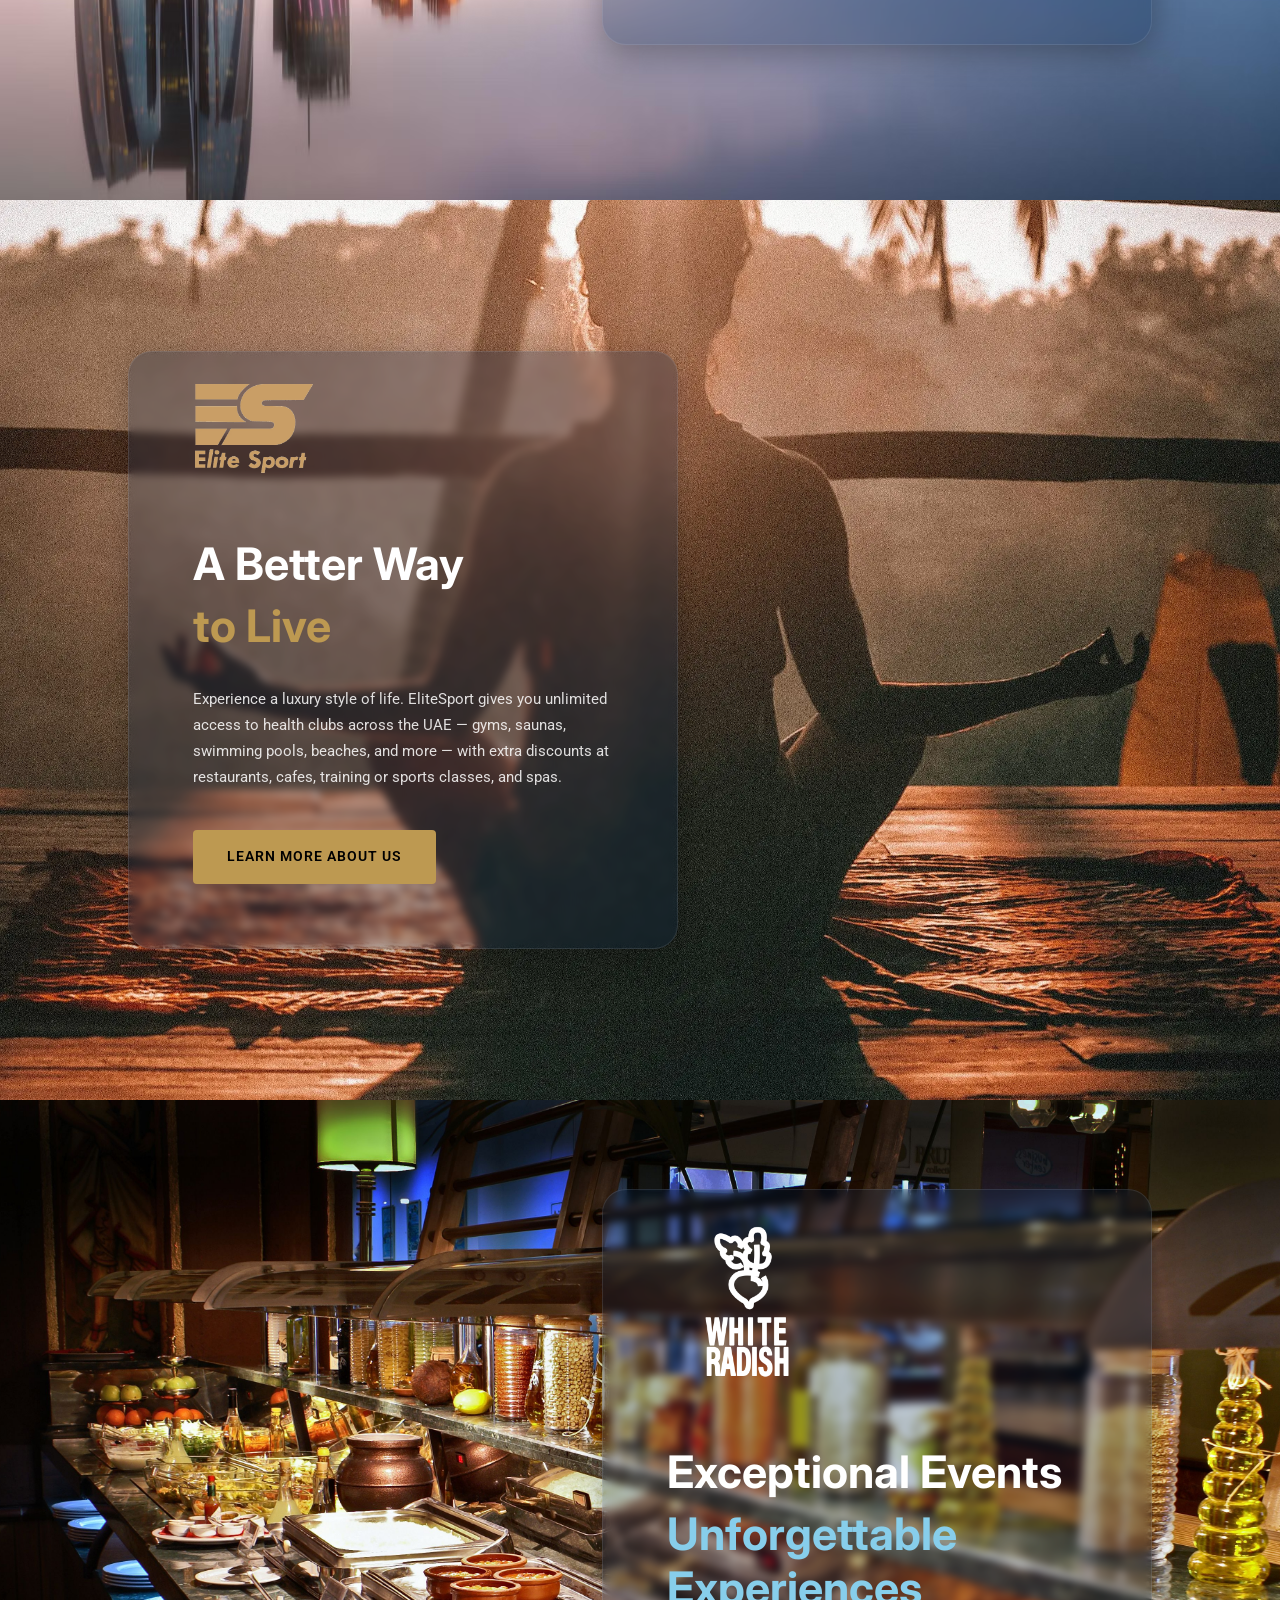
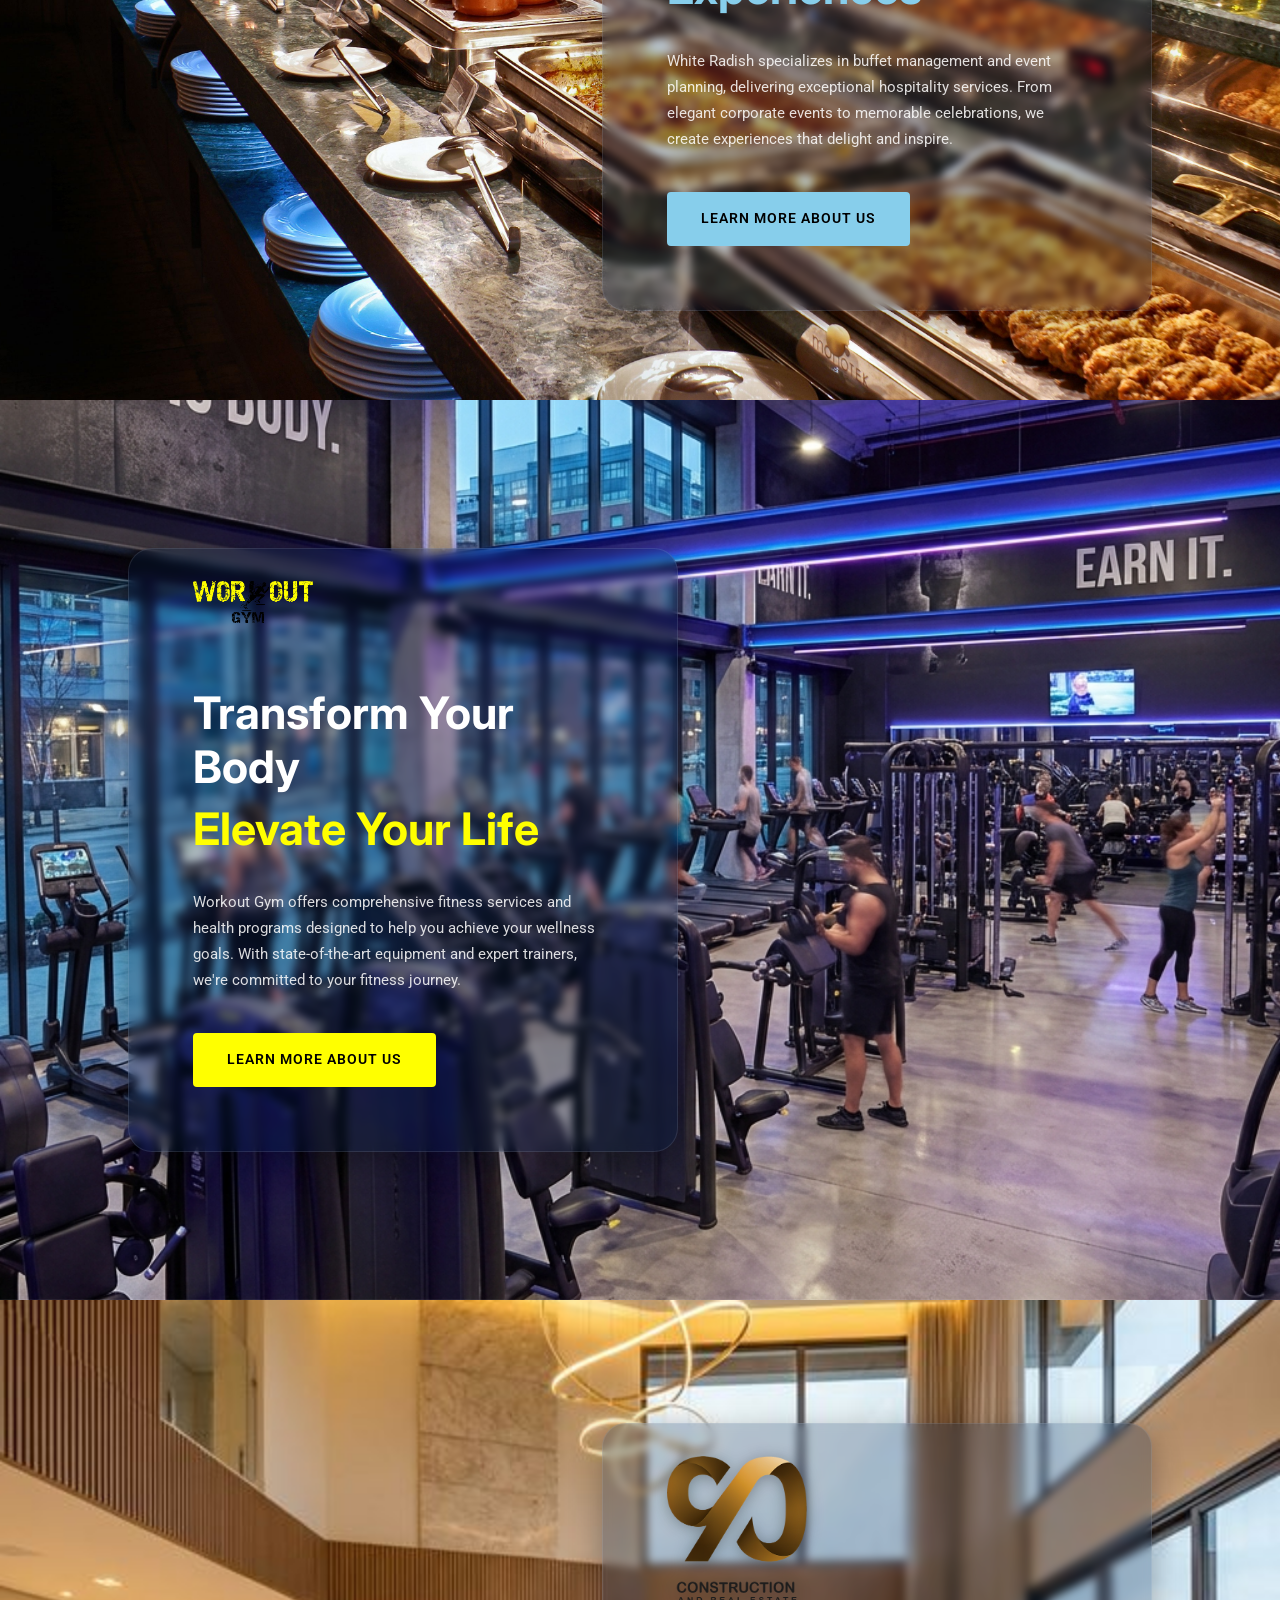
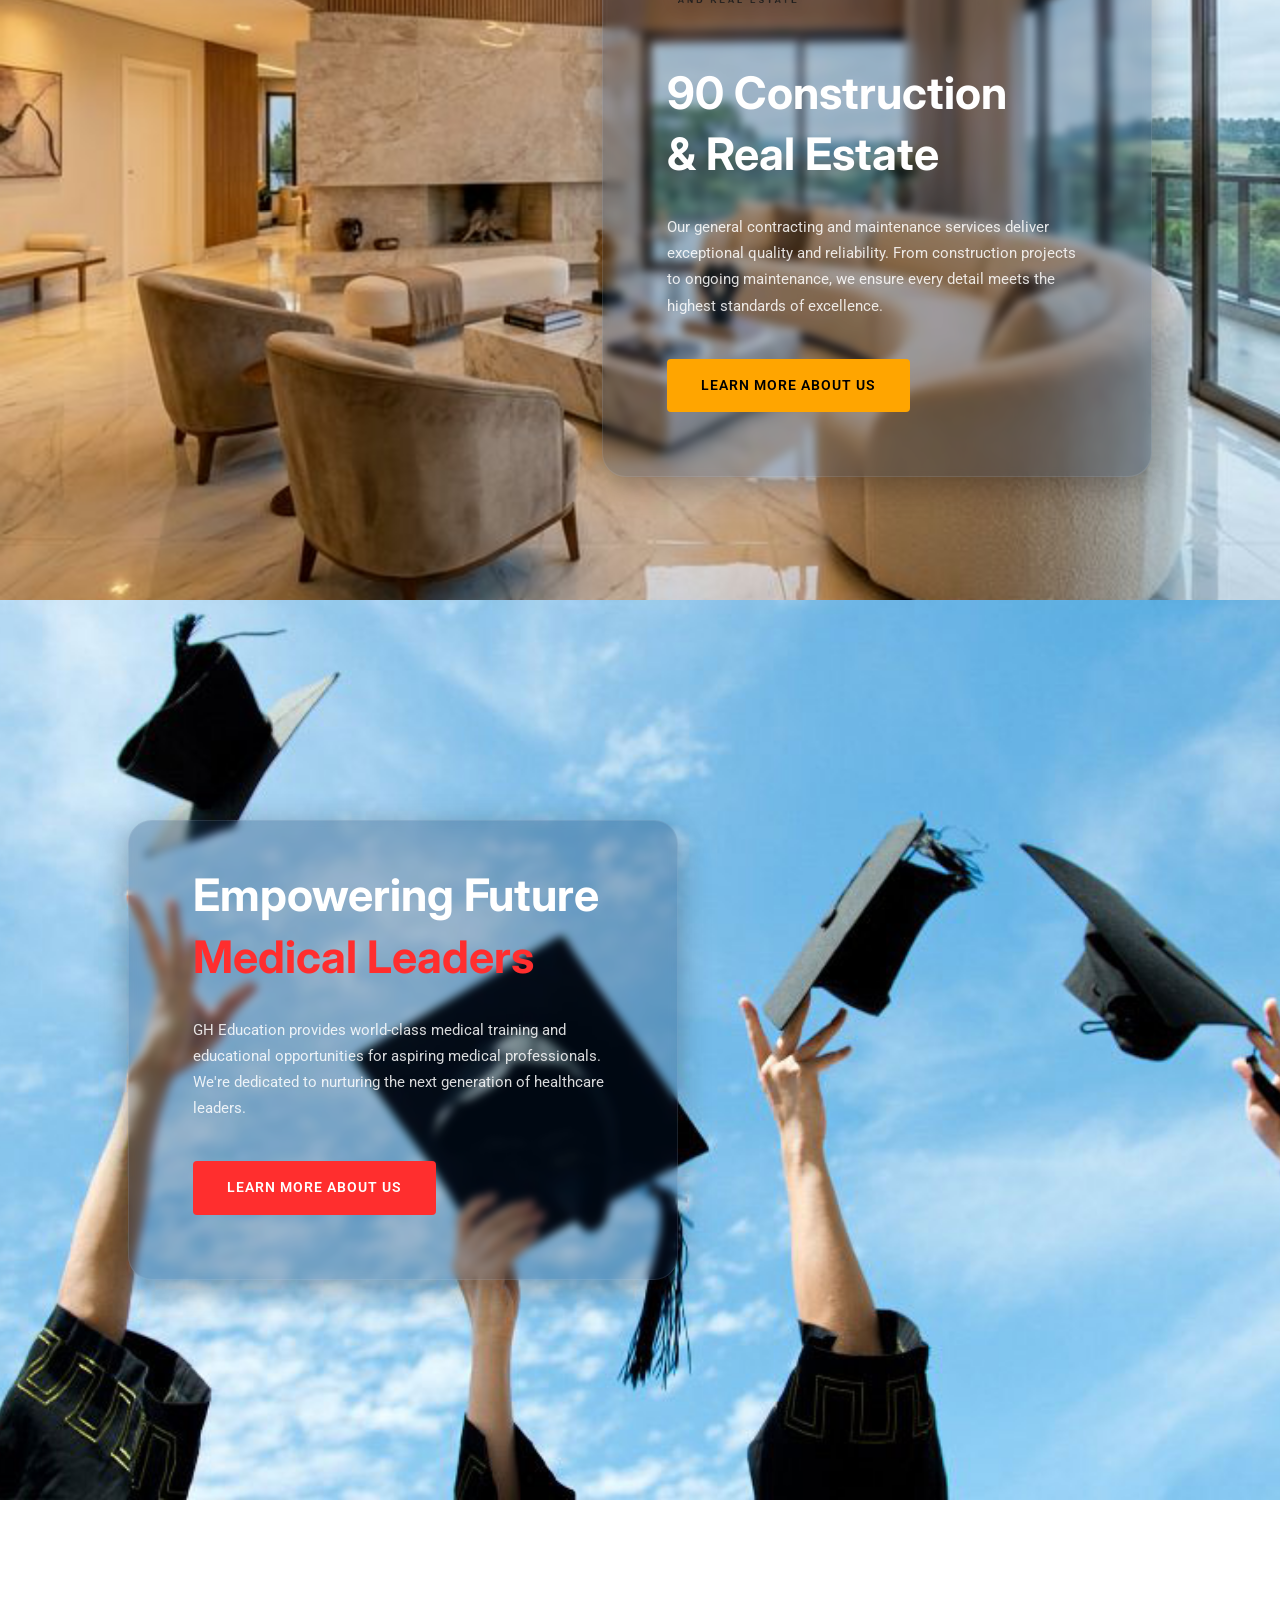
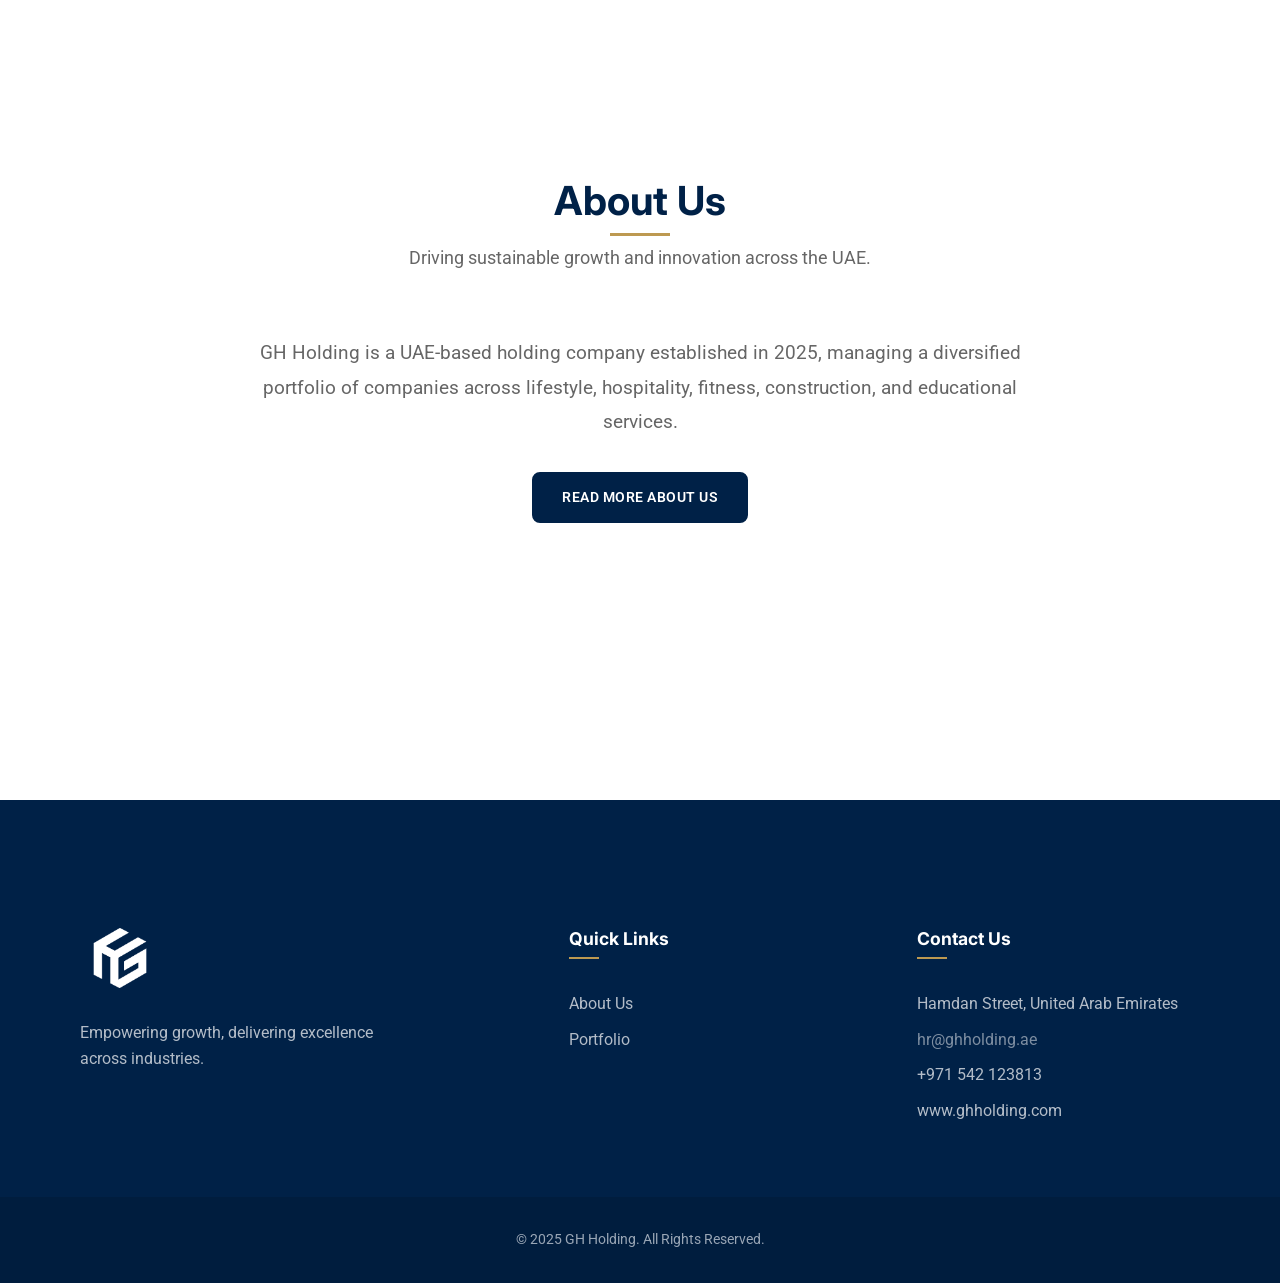
==== commit 8232ccad: "chore: mobile adjustments and professional navigation revamp" ====
--- a/index.html
+++ b/index.html
@@ -1,249 +1,249 @@
-<!DOCTYPE html>
-<html lang="en">
-
-<head>
-    <meta charset="UTF-8">
-    <meta name="viewport" content="width=device-width, initial-scale=1.0">
-    <title>GH Holding - Leading Through Innovation</title>
-    <!-- Google Fonts -->
-    <link rel="preconnect" href="https://fonts.googleapis.com">
-    <link rel="preconnect" href="https://fonts.gstatic.com" crossorigin>
-    <link
-        href="https://fonts.googleapis.com/css2?family=Inter:wght@300;400;500;600;700&family=Playfair+Display:ital,wght@0,400;0,700;1,400&family=Roboto:wght@300;400;500&display=swap"
-        rel="stylesheet">
-    <link rel="stylesheet" href="style.css">
-
-    <!-- Meta/SEO -->
-    <meta name="description"
-        content="GH Holding is a visionary investment firm managing a diverse portfolio of sector-leading companies. We focus on sustainable growth and industry excellence.">
-</head>
-
-<body>
-
-    <!-- Header -->
-    <header class="site-header">
-        <div class="container header-container">
-            <div class="logo">
-                <a href="#"><img src="assets/GH/GH.png" alt="GH Holding Logo"><span class="logo-text">GH
-                        Holding</span></a>
-            </div>
-            <nav class="main-nav">
-                <ul>
-                    <li><a href="about.html">About</a></li>
-                    <li class="has-dropdown">
-                        <a href="#portfolio">Portfolio</a>
-                        <ul class="dropdown-menu">
-                            <li><a href="elite-sport.html">Elite Sport</a></li>
-                            <li><a href="white-radish.html">White Radish</a></li>
-                            <li><a href="workout-gym.html">Workout Gym</a></li>
-                            <li><a href="general-contracting.html">90 Construction & Real Estate</a></li>
-                            <li><a href="education.html">GH Education</a></li>
-                        </ul>
-                    </li>
-
-
-                    <li><a href="#contact" class="btn-primary">Contact Us</a></li>
-                </ul>
-            </nav>
-            <div class="mobile-menu-toggle">
-                <span></span>
-                <span></span>
-                <span></span>
-            </div>
-        </div>
-    </header>
-
-    <main>
-        <!-- Hero Section -->
-        <section class="hero-section" id="hero">
-            <div class="hero-bg">
-                <div class="hero-overlay"></div>
-            </div>
-            <div class="container hero-content">
-                <h1 class="fade-in-up">Building Diversified <span class="accent-text">Businesses</span></h1>
-                <p class="fade-in-up delay-1">Managing and developing strategic investments with an emphasis on
-                    sustainable growth and maximizing long-term value.</p>
-                <div class="hero-actions fade-in-up delay-2">
-                    <a href="#portfolio" class="btn-primary">Our Portfolio</a>
-                    <a href="#contact" class="btn-secondary">Contact Us</a>
-                </div>
-            </div>
-        </section>
-
-
-
-        <!-- Portfolio Section -->
-        <section class="portfolio-section" id="portfolio">
-            <div class="portfolio-grid">
-                <!-- 0. GH Holding -->
-                <div class="portfolio-card fade-in" id="gh-holding-card">
-                    <div class="card-image gh-holding-bg">
-                    </div>
-                    <div class="card-content">
-                        <img src="assets/GH/GH.png" alt="GH Holding Logo" class="company-logo">
-                        <h3 style="color: #fff; font-size: 2.5rem; margin-bottom: 0.5rem; margin-top: 2rem;">
-                            Visionary Leadership</h3>
-                        <h3 class="gh-holding-accent" style="font-size: 2.5rem; margin-bottom: 2rem;">
-                            Sustainable Growth</h3>
-                        <p
-                            style="color: rgba(255, 255, 255, 0.85); font-size: 1rem; line-height: 1.7; margin-bottom: 2.5rem;">
-                            GH Holding is a UAE-based holding company established in 2025, managing a diversified
-                            portfolio
-                            of companies across lifestyle, hospitality, fitness, construction, and educational
-                            services.
-                        </p>
-                        <a href="about.html" class="gh-holding-btn company-btn">LEARN MORE ABOUT US</a>
-                    </div>
-                </div>
-
-                <!-- 1. Elite Sport -->
-                <div class="portfolio-card fade-in" id="elite-sport-card">
-                    <div class="card-image elite-sport-bg">
-                    </div>
-                    <div class="card-content">
-                        <img src="assets/Elite/elitsportlogo-clear.webp" alt="Elite Sport Logo"
-                            class="elite-sport-logo">
-                        <h3 style="color: #fff; margin-top: 2rem;">A Better Way</h3>
-                        <h3 style="color: var(--color-accent); margin-bottom: 2rem;">to Live</h3>
-                        <p>
-                            Experience a luxury style of life. EliteSport gives you unlimited access to health clubs
-                            across the UAE — gyms, saunas, swimming pools, beaches, and more — with extra discounts
-                            at restaurants, cafes, training or sports classes, and spas.
-                        </p>
-                        <a href="elite-sport.html" class="elite-sport-btn">LEARN MORE ABOUT US</a>
-                        <!-- <a href="#" class="read-more">View Details</a> -->
-                    </div>
-                </div>
-
-                <!-- 2. White Radish -->
-                <div class="portfolio-card fade-in delay-1" id="white-radish-card">
-                    <div class="card-image white-radish-bg">
-                    </div>
-                    <div class="card-content">
-                        <img src="assets/WR/White-Radish.png" alt="White Radish Logo" class="company-logo">
-                        <h3 style="color: #fff; margin-top: 2rem;">
-                            Exceptional Events</h3>
-                        <h3 class="white-radish-accent">
-                            Unforgettable Experiences</h3>
-                        <p>
-                            White Radish specializes in buffet management and event planning, delivering exceptional
-                            hospitality services. From elegant corporate events to memorable celebrations, we create
-                            experiences that delight and inspire.
-                        </p>
-                        <a href="white-radish.html" class="white-radish-btn company-btn">LEARN MORE ABOUT US</a>
-                    </div>
-                </div>
-
-                <!-- 3. Workout Gym 90 -->
-                <div class="portfolio-card fade-in delay-2" id="workout-gym-card">
-                    <div class="card-image workout-gym-bg">
-                    </div>
-                    <div class="card-content">
-                        <img src="assets/Workout/Workout-Gym.png" alt="Workout Gym Logo" class="company-logo">
-                        <h3 style="color: #fff; margin-top: 2rem;">
-                            Transform Your Body</h3>
-                        <h3 class="workout-gym-accent" style="margin-bottom: 2rem;">Elevate Your
-                            Life</h3>
-                        <p>
-                            Workout Gym offers comprehensive fitness services and health programs designed to
-                            help you achieve your wellness goals. With state-of-the-art equipment and expert
-                            trainers, we're committed to your fitness journey.
-                        </p>
-                        <a href="workout-gym.html" class="workout-gym-btn company-btn">LEARN MORE ABOUT US</a>
-                    </div>
-                </div>
-
-                <!-- 4. General Contracting -->
-                <div class="portfolio-card fade-in delay-3" id="contracting-card">
-                    <div class="card-image contracting-bg">
-                    </div>
-                    <div class="card-content">
-                        <img src="assets/90/90.png" alt="90 Construction and Real Estate Logo"
-                            class="company-logo contracting-logo">
-                        <h3 style="color: #fff; margin-top: 2rem;">
-                            90 Construction</h3>
-                        <h3 class="contracting-accent" style="margin-bottom: 2rem;">& Real Estate
-                        </h3>
-                        <p>
-                            Our general contracting and maintenance services deliver exceptional quality and
-                            reliability. From construction projects to ongoing maintenance, we ensure every detail
-                            meets the highest standards of excellence.
-                        </p>
-                        <a href="general-contracting.html" class="contracting-btn company-btn">LEARN MORE ABOUT
-                            US</a>
-                    </div>
-                </div>
-
-                <!-- 5. GH Education -->
-                <div class="portfolio-card fade-in delay-1" id="education-card">
-                    <div class="card-image education-bg">
-                    </div>
-                    <div class="card-content">
-                        <h3 style="color: #fff; margin-top: 1rem;">
-                            Empowering Future</h3>
-                        <h3 class="education-accent" style="margin-bottom: 2rem;">Medical
-                            Leaders</h3>
-                        <p>
-                            GH Education provides world-class medical training and educational opportunities for
-                            aspiring medical professionals. We're dedicated to nurturing the next generation of
-                            healthcare leaders.
-                        </p>
-                        <a href="education.html" class="education-btn company-btn">LEARN MORE ABOUT US</a>
-                    </div>
-                </div>
-            </div>
-        </section>
-
-        <!-- About Teaser -->
-        <section class="sectors-section" id="about">
-            <div class="container">
-                <div class="section-header">
-                    <h2>About Us</h2>
-                    <p>Driving sustainable growth and innovation across the UAE.</p>
-                </div>
-                <div style="max-width: 800px; margin: 0 auto; text-align: center;">
-                    <p
-                        style="font-size: 1.2rem; line-height: 1.8; color: var(--color-text-light); margin-bottom: 2rem;">
-                        GH Holding is a UAE-based holding company established in 2025, managing a diversified portfolio
-                        of companies across lifestyle, hospitality, fitness, construction, and educational services.
-                    </p>
-                    <a href="about.html" class="btn-primary">Read More About Us</a>
-                </div>
-            </div>
-        </section>
-
-    </main>
-
-    <!-- Footer -->
-    <footer class="site-footer" id="contact">
-        <div class="container footer-content">
-            <div class="footer-col brand-col">
-                <img src="assets/GH/GH.png" alt="GH Holding Logo" class="footer-logo">
-                <p>Empowering growth, delivering excellence across industries.</p>
-            </div>
-            <div class="footer-col links-col">
-                <h4>Quick Links</h4>
-                <ul>
-                    <li><a href="about.html">About Us</a></li>
-                    <li><a href="#portfolio">Portfolio</a></li>
-
-
-                </ul>
-            </div>
-            <div class="footer-col contact-col">
-                <h4>Contact Us</h4>
-                <p>Hamdan Street, United Arab Emirates</p>
-                <p><a href="mailto:hr@ghholding.ae">hr@ghholding.ae</a></p>
-                <p>+971 542 123813</p>
-                <p>www.ghholding.com</p>
-            </div>
-        </div>
-        <div class="footer-bottom">
-            <p>&copy; 2025 GH Holding. All Rights Reserved.</p>
-        </div>
-    </footer>
-
-    <script src="script.js"></script>
-</body>
-
+<!DOCTYPE html>
+<html lang="en">
+
+<head>
+    <meta charset="UTF-8">
+    <meta name="viewport" content="width=device-width, initial-scale=1.0">
+    <title>GH Holding - Leading Through Innovation</title>
+    <!-- Google Fonts -->
+    <link rel="preconnect" href="https://fonts.googleapis.com">
+    <link rel="preconnect" href="https://fonts.gstatic.com" crossorigin>
+    <link
+        href="https://fonts.googleapis.com/css2?family=Inter:wght@300;400;500;600;700&family=Playfair+Display:ital,wght@0,400;0,700;1,400&family=Roboto:wght@300;400;500&display=swap"
+        rel="stylesheet">
+    <link rel="stylesheet" href="style.css">
+
+    <!-- Meta/SEO -->
+    <meta name="description"
+        content="GH Holding is a visionary investment firm managing a diverse portfolio of sector-leading companies. We focus on sustainable growth and industry excellence.">
+</head>
+
+<body>
+
+    <!-- Header -->
+    <header class="site-header">
+        <div class="container header-container">
+            <div class="logo">
+                <a href="#"><img src="assets/GH/GH.png" alt="GH Holding Logo"><span class="logo-text">GH
+                        Holding</span></a>
+            </div>
+            <nav class="main-nav">
+                <ul>
+                    <li><a href="about.html">About</a></li>
+                    <li class="has-dropdown">
+                        <a href="#portfolio">Portfolio</a>
+                        <ul class="dropdown-menu">
+                            <li><a href="elite-sport.html">Elite Sport</a></li>
+                            <li><a href="white-radish.html">White Radish</a></li>
+                            <li><a href="workout-gym.html">Workout Gym</a></li>
+                            <li><a href="general-contracting.html">90 Construction & Real Estate</a></li>
+                            <li><a href="education.html">GH Education</a></li>
+                        </ul>
+                    </li>
+
+
+                    <li><a href="#contact" class="btn-primary">Contact Us</a></li>
+                </ul>
+            </nav>
+            <div class="mobile-menu-toggle">
+                <span></span>
+                <span></span>
+                <span></span>
+            </div>
+        </div>
+    </header>
+
+    <main>
+        <!-- Hero Section -->
+        <section class="hero-section" id="hero">
+            <div class="hero-bg">
+                <div class="hero-overlay"></div>
+            </div>
+            <div class="container hero-content">
+                <h1 class="fade-in-up">Building Diversified <span class="accent-text">Businesses</span></h1>
+                <p class="fade-in-up delay-1">Managing and developing strategic investments with an emphasis on
+                    sustainable growth and maximizing long-term value.</p>
+                <div class="hero-actions fade-in-up delay-2">
+                    <a href="#portfolio" class="btn-primary">Our Portfolio</a>
+                    <a href="#contact" class="btn-secondary">Contact Us</a>
+                </div>
+            </div>
+        </section>
+
+
+
+        <!-- Portfolio Section -->
+        <section class="portfolio-section" id="portfolio">
+            <div class="portfolio-grid">
+                <!-- 0. GH Holding -->
+                <div class="portfolio-card fade-in" id="gh-holding-card">
+                    <div class="card-image gh-holding-bg">
+                    </div>
+                    <div class="card-content">
+                        <img src="assets/GH/GH.png" alt="GH Holding Logo" class="company-logo">
+                        <h3 style="color: #fff; font-size: 2.5rem; margin-bottom: 0.5rem; margin-top: 2rem;">
+                            Visionary Leadership</h3>
+                        <h3 class="gh-holding-accent" style="font-size: 2.5rem; margin-bottom: 2rem;">
+                            Sustainable Growth</h3>
+                        <p
+                            style="color: rgba(255, 255, 255, 0.85); font-size: 1rem; line-height: 1.7; margin-bottom: 2.5rem;">
+                            GH Holding is a UAE-based holding company established in 2025, managing a diversified
+                            portfolio
+                            of companies across lifestyle, hospitality, fitness, construction, and educational
+                            services.
+                        </p>
+                        <a href="about.html" class="gh-holding-btn company-btn">LEARN MORE ABOUT US</a>
+                    </div>
+                </div>
+
+                <!-- 1. Elite Sport -->
+                <div class="portfolio-card fade-in" id="elite-sport-card">
+                    <div class="card-image elite-sport-bg">
+                    </div>
+                    <div class="card-content">
+                        <img src="assets/Elite/elitsportlogo-clear.webp" alt="Elite Sport Logo"
+                            class="elite-sport-logo">
+                        <h3 style="color: #fff; margin-top: 2rem;">A Better Way</h3>
+                        <h3 style="color: var(--color-accent); margin-bottom: 2rem;">to Live</h3>
+                        <p>
+                            Experience a luxury style of life. EliteSport gives you unlimited access to health clubs
+                            across the UAE — gyms, saunas, swimming pools, beaches, and more — with extra discounts
+                            at restaurants, cafes, training or sports classes, and spas.
+                        </p>
+                        <a href="elite-sport.html" class="elite-sport-btn">LEARN MORE ABOUT US</a>
+                        <!-- <a href="#" class="read-more">View Details</a> -->
+                    </div>
+                </div>
+
+                <!-- 2. White Radish -->
+                <div class="portfolio-card fade-in delay-1" id="white-radish-card">
+                    <div class="card-image white-radish-bg">
+                    </div>
+                    <div class="card-content">
+                        <img src="assets/WR/White-Radish.png" alt="White Radish Logo" class="company-logo">
+                        <h3 style="color: #fff; margin-top: 2rem;">
+                            Exceptional Events</h3>
+                        <h3 class="white-radish-accent">
+                            Unforgettable Experiences</h3>
+                        <p>
+                            White Radish specializes in buffet management and event planning, delivering exceptional
+                            hospitality services. From elegant corporate events to memorable celebrations, we create
+                            experiences that delight and inspire.
+                        </p>
+                        <a href="white-radish.html" class="white-radish-btn company-btn">LEARN MORE ABOUT US</a>
+                    </div>
+                </div>
+
+                <!-- 3. Workout Gym 90 -->
+                <div class="portfolio-card fade-in delay-2" id="workout-gym-card">
+                    <div class="card-image workout-gym-bg">
+                    </div>
+                    <div class="card-content">
+                        <img src="assets/Workout/Workout-Gym.png" alt="Workout Gym Logo" class="company-logo">
+                        <h3 style="color: #fff; margin-top: 2rem;">
+                            Transform Your Body</h3>
+                        <h3 class="workout-gym-accent" style="margin-bottom: 2rem;">Elevate Your
+                            Life</h3>
+                        <p>
+                            Workout Gym offers comprehensive fitness services and health programs designed to
+                            help you achieve your wellness goals. With state-of-the-art equipment and expert
+                            trainers, we're committed to your fitness journey.
+                        </p>
+                        <a href="workout-gym.html" class="workout-gym-btn company-btn">LEARN MORE ABOUT US</a>
+                    </div>
+                </div>
+
+                <!-- 4. General Contracting -->
+                <div class="portfolio-card fade-in delay-3" id="contracting-card">
+                    <div class="card-image contracting-bg">
+                    </div>
+                    <div class="card-content">
+                        <img src="assets/90/90.png" alt="90 Construction and Real Estate Logo"
+                            class="company-logo contracting-logo">
+                        <h3 style="color: #fff; margin-top: 2rem;">
+                            90 Construction</h3>
+                        <h3 class="contracting-accent" style="margin-bottom: 2rem;">& Real Estate
+                        </h3>
+                        <p>
+                            Our general contracting and maintenance services deliver exceptional quality and
+                            reliability. From construction projects to ongoing maintenance, we ensure every detail
+                            meets the highest standards of excellence.
+                        </p>
+                        <a href="general-contracting.html" class="contracting-btn company-btn">LEARN MORE ABOUT
+                            US</a>
+                    </div>
+                </div>
+
+                <!-- 5. GH Education -->
+                <div class="portfolio-card fade-in delay-1" id="education-card">
+                    <div class="card-image education-bg">
+                    </div>
+                    <div class="card-content">
+                        <h3 style="color: #fff; margin-top: 1rem;">
+                            Empowering Future</h3>
+                        <h3 class="education-accent" style="margin-bottom: 2rem;">Medical
+                            Leaders</h3>
+                        <p>
+                            GH Education provides world-class medical training and educational opportunities for
+                            aspiring medical professionals. We're dedicated to nurturing the next generation of
+                            healthcare leaders.
+                        </p>
+                        <a href="education.html" class="education-btn company-btn">LEARN MORE ABOUT US</a>
+                    </div>
+                </div>
+            </div>
+        </section>
+
+        <!-- About Teaser -->
+        <section class="sectors-section" id="about">
+            <div class="container">
+                <div class="section-header">
+                    <h2>About Us</h2>
+                    <p>Driving sustainable growth and innovation across the UAE.</p>
+                </div>
+                <div style="max-width: 800px; margin: 0 auto; text-align: center;">
+                    <p
+                        style="font-size: 1.2rem; line-height: 1.8; color: var(--color-text-light); margin-bottom: 2rem;">
+                        GH Holding is a UAE-based holding company established in 2025, managing a diversified portfolio
+                        of companies across lifestyle, hospitality, fitness, construction, and educational services.
+                    </p>
+                    <a href="about.html" class="btn-primary">Read More About Us</a>
+                </div>
+            </div>
+        </section>
+
+    </main>
+
+    <!-- Footer -->
+    <footer class="site-footer" id="contact">
+        <div class="container footer-content">
+            <div class="footer-col brand-col">
+                <img src="assets/GH/GH.png" alt="GH Holding Logo" class="footer-logo">
+                <p>Empowering growth, delivering excellence across industries.</p>
+            </div>
+            <div class="footer-col links-col">
+                <h4>Quick Links</h4>
+                <ul>
+                    <li><a href="about.html">About Us</a></li>
+                    <li><a href="#portfolio">Portfolio</a></li>
+
+
+                </ul>
+            </div>
+            <div class="footer-col contact-col">
+                <h4>Contact Us</h4>
+                <p>Hamdan Street, United Arab Emirates</p>
+                <p><a href="mailto:hr@ghholding.ae">hr@ghholding.ae</a></p>
+                <p>+971 542 123813</p>
+                <p>www.ghholding.com</p>
+            </div>
+        </div>
+        <div class="footer-bottom">
+            <p>&copy; 2025 GH Holding. All Rights Reserved.</p>
+        </div>
+    </footer>
+
+    <script src="script.js"></script>
+</body>
+
 </html>
--- a/style.css
+++ b/style.css
@@ -1,1523 +1,1727 @@
-/* =========================================
-   1. VARIABLES & RESET
-   ========================================= */
-:root {
-    /* Colors */
-    --color-primary: #002147;
-    /* Deep Navy Blue */
-    --color-primary-light: #003366;
-    --color-secondary: #F5F5F7;
-    /* Light Gray/Off-White */
-    --color-accent: rgb(189, 153, 81);
-    /* Gold/Bronze for premium touch */
-    --color-text-dark: #1A1A1A;
-    --color-text-light: #666666;
-    --color-bg-white: #FFFFFF;
-
-    /* Typography */
-    --font-heading: 'Inter', sans-serif;
-    --font-body: 'Roboto', sans-serif;
-    --font-accent: 'Playfair Display', serif;
-
-    /* Spacing */
-    --spacing-xs: 0.5rem;
-    --spacing-sm: 1rem;
-    --spacing-md: 2rem;
-    --spacing-lg: 4rem;
-    --spacing-xl: 8rem;
-
-    /* Shadows & Radius */
-    --shadow-sm: 0 4px 8px rgba(0, 33, 71, 0.1);
-    --shadow-md: 0 8px 20px rgba(0, 33, 71, 0.15);
-    --shadow-lg: 0 15px 40px rgba(0, 33, 71, 0.2);
-    --radius-sm: 4px;
-    --radius-md: 8px;
-    --radius-lg: 16px;
-
-    /* Transitions */
-    --transition-fast: 0.2s ease;
-    --transition-base: 0.3s ease-in-out;
-}
-
-* {
-    margin: 0;
-    padding: 0;
-    box-sizing: border-box;
-}
-
-html {
-    scroll-behavior: smooth;
-}
-
-body {
-    font-family: var(--font-body);
-    color: var(--color-text-dark);
-    background-color: var(--color-bg-white);
-    line-height: 1.6;
-    overflow-x: hidden;
-}
-
-h1,
-h2,
-h3,
-h4,
-h5,
-h6 {
-    font-family: var(--font-heading);
-    color: var(--color-primary);
-    font-weight: 700;
-    line-height: 1.2;
-}
-
-a {
-    text-decoration: none;
-    color: inherit;
-    transition: var(--transition-fast);
-}
-
-ul {
-    list-style: none;
-}
-
-img {
-    max-width: 100%;
-    height: auto;
-    display: block;
-}
-
-.container {
-    width: 90%;
-    max-width: 1200px;
-    margin: 0 auto;
-    padding: 0 var(--spacing-sm);
-}
-
-/* =========================================
-   2. UTILITIES & ANIMATIONS
-   ========================================= */
-.btn-primary {
-    display: inline-block;
-    background-color: var(--color-primary);
-    color: #fff;
-    padding: 12px 28px;
-    border-radius: var(--radius-md);
-    font-weight: 600;
-    letter-spacing: 0.5px;
-    text-transform: uppercase;
-    font-size: 0.9rem;
-    border: 2px solid var(--color-primary);
-    transition: all var(--transition-base);
-}
-
-.btn-primary:hover {
-    background-color: transparent;
-    color: var(--color-primary);
-    transform: translateY(-2px);
-    box-shadow: var(--shadow-md);
-}
-
-.btn-secondary {
-    display: inline-block;
-    background-color: transparent;
-    color: var(--color-primary);
-    padding: 12px 28px;
-    border-radius: var(--radius-md);
-    font-weight: 600;
-    letter-spacing: 0.5px;
-    text-transform: uppercase;
-    font-size: 0.9rem;
-    border: 2px solid var(--color-primary);
-    transition: all var(--transition-base);
-    margin-left: var(--spacing-sm);
-}
-
-.btn-secondary:hover {
-    background-color: var(--color-primary);
-    color: #fff;
-    transform: translateY(-2px);
-    box-shadow: var(--shadow-md);
-}
-
-.section-header {
-    text-align: center;
-    margin-bottom: var(--spacing-lg);
-}
-
-.section-header h2 {
-    font-size: 2.5rem;
-    margin-bottom: var(--spacing-xs);
-    position: relative;
-    display: inline-block;
-}
-
-.section-header h2::after {
-    content: '';
-    display: block;
-    width: 60px;
-    height: 3px;
-    background-color: var(--color-accent);
-    margin: var(--spacing-xs) auto 0;
-}
-
-.section-header p {
-    color: var(--color-text-light);
-    font-size: 1.1rem;
-    max-width: 600px;
-    margin: 0 auto;
-}
-
-/* Animations */
-@keyframes fadeInUp {
-    from {
-        opacity: 0;
-        transform: translateY(30px);
-    }
-
-    to {
-        opacity: 1;
-        transform: translateY(0);
-    }
-}
-
-.fade-in-up {
-    animation: fadeInUp 0.8s ease forwards;
-    opacity: 0;
-    /* JS will trigger this or use direct animation */
-}
-
-.delay-1 {
-    animation-delay: 0.2s;
-}
-
-.delay-2 {
-    animation-delay: 0.4s;
-}
-
-.delay-3 {
-    animation-delay: 0.6s;
-}
-
-/* =========================================
-   3. HEADER
-   ========================================= */
-.site-header {
-    background-color: rgba(255, 255, 255, 0.7);
-    backdrop-filter: blur(15px);
-    -webkit-backdrop-filter: blur(15px);
-    position: fixed;
-    width: 100%;
-    top: 0;
-    z-index: 1000;
-    padding: 10px 0;
-    /* Consistent small size */
-    transition: all 0.3s ease;
-    border-bottom: 1px solid rgba(255, 255, 255, 0.1);
-}
-
-.site-header.scrolled {
-    background-color: rgba(255, 255, 255, 0.9);
-    box-shadow: 0 4px 12px rgba(0, 33, 71, 0.1);
-}
-
-.header-container {
-    display: flex;
-    justify-content: space-between;
-    align-items: center;
-}
-
-.logo a {
-    display: flex;
-    align-items: center;
-    gap: var(--spacing-sm);
-}
-
-.logo img {
-    height: 50px;
-    width: auto;
-}
-
-.logo-text {
-    font-size: 1.5rem;
-    font-weight: 700;
-    color: var(--color-primary);
-    font-family: var(--font-heading);
-    letter-spacing: -0.5px;
-}
-
-.main-nav>ul {
-    display: flex;
-    gap: var(--spacing-md);
-    align-items: center;
-}
-
-.main-nav a {
-    font-weight: 500;
-    color: var(--color-primary);
-    position: relative;
-}
-
-.main-nav .btn-primary {
-    color: #fff;
-}
-
-.main-nav .btn-primary:hover {
-    color: var(--color-primary);
-}
-
-.main-nav a:not(.btn-primary)::after {
-    content: '';
-    position: absolute;
-    width: 0;
-    height: 2px;
-    bottom: -4px;
-    left: 0;
-    background-color: var(--color-accent);
-    transition: width var(--transition-fast);
-}
-
-.main-nav a:not(.btn-primary):hover::after {
-    width: 100%;
-}
-
-/* Dropdown Menu Styles */
-.has-dropdown {
-    position: relative;
-}
-
-.has-dropdown>a {
-    display: flex;
-    align-items: center;
-    gap: 5px;
-}
-
-.has-dropdown>a::after {
-    content: '▾';
-    font-size: 0.8rem;
-    transition: transform var(--transition-fast);
-}
-
-.has-dropdown:hover>a::after {
-    transform: rotate(180deg);
-}
-
-.dropdown-menu {
-    position: absolute;
-    top: 100%;
-    left: 0;
-    background-color: #fff;
-    min-width: 250px;
-    box-shadow: var(--shadow-lg);
-    border-radius: var(--radius-md);
-    padding: var(--spacing-sm) 0;
-    opacity: 0;
-    visibility: hidden;
-    transform: translateY(10px);
-    transition: all var(--transition-base);
-    z-index: 1100;
-    display: flex;
-    flex-direction: column;
-}
-
-.has-dropdown:hover .dropdown-menu {
-    opacity: 1;
-    visibility: visible;
-    transform: translateY(0);
-}
-
-.dropdown-menu li {
-    display: block;
-    width: 100%;
-}
-
-.dropdown-menu a {
-    display: block;
-    padding: 12px 20px;
-    color: var(--color-primary);
-    font-size: 0.95rem;
-    font-weight: 500;
-    transition: all var(--transition-fast);
-    border-bottom: 1px solid rgba(0, 0, 0, 0.05);
-}
-
-.dropdown-menu li:last-child a {
-    border-bottom: none;
-}
-
-.dropdown-menu a:hover {
-    background-color: var(--color-secondary);
-    color: var(--color-accent);
-    padding-left: 25px;
-}
-
-.dropdown-menu a::after {
-    display: none !important;
-}
-
-.mobile-menu-toggle {
-    display: none;
-    flex-direction: column;
-    gap: 6px;
-    cursor: pointer;
-}
-
-.mobile-menu-toggle span {
-    width: 25px;
-    height: 3px;
-    background-color: var(--color-primary);
-    border-radius: 2px;
-    transition: var(--transition-fast);
-}
-
-/* =========================================
-   4. HERO SECTION
-   ========================================= */
-.hero-section {
-    position: relative;
-    height: 100vh;
-    width: 100vw;
-    display: flex;
-    align-items: center;
-    overflow: hidden;
-    background-color: var(--color-primary);
-}
-
-.hero-bg {
-    position: absolute;
-    top: 0;
-    left: 0;
-    width: 100%;
-    height: 100%;
-    background-image: url("assets/GH/Abu dhabi .avif");
-    /* Fallback/Main Hero Image */
-    background-size: cover;
-    background-position: center;
-    z-index: 1;
-}
-
-.hero-overlay {
-    position: absolute;
-    top: 0;
-    left: 0;
-    width: 100%;
-    height: 100%;
-    background: linear-gradient(135deg, rgba(0, 33, 71, 0.85) 0%, rgba(0, 33, 71, 0.4) 100%);
-    z-index: 2;
-}
-
-.hero-content {
-    position: relative;
-    z-index: 3;
-    color: #fff;
-    max-width: 800px;
-}
-
-.hero-content h1 {
-    font-size: 4rem;
-    color: #fff;
-    margin-bottom: var(--spacing-md);
-    line-height: 1.1;
-}
-
-.hero-content .accent-text {
-    color: var(--color-accent);
-    font-style: italic;
-    font-family: var(--font-accent);
-}
-
-.hero-content p {
-    font-size: 1.25rem;
-    margin-bottom: var(--spacing-lg);
-    opacity: 0.9;
-    font-weight: 300;
-}
-
-.hero-actions .btn-primary {
-    background-color: #fff;
-    border-color: #fff;
-    color: var(--color-primary);
-}
-
-.hero-actions .btn-primary:hover {
-    background-color: #fff;
-    color: var(--color-primary);
-    border-color: #fff;
-}
-
-.hero-actions .btn-secondary {
-    border-color: #fff;
-    color: #fff;
-}
-
-.hero-actions .btn-secondary:hover {
-    background-color: #fff;
-    color: var(--color-primary);
-}
-
-/* =========================================
-   5. ABOUT / VISION SECTION
-   ========================================= */
-.about-section {
-    padding: var(--spacing-xl) 0;
-    background-color: var(--color-bg-white);
-    text-align: center;
-}
-
-.vision-quote {
-    font-family: var(--font-accent);
-    font-size: 2.5rem;
-    color: var(--color-primary);
-    font-style: italic;
-    line-height: 1.4;
-    max-width: 900px;
-    margin: 0 auto;
-    position: relative;
-}
-
-.vision-quote::before {
-    content: '"';
-    font-size: 8rem;
-    color: var(--color-accent);
-    opacity: 0.2;
-    position: absolute;
-    top: -60px;
-    left: -20px;
-    font-family: serif;
-}
-
-/* =========================================
-   6. PORTFOLIO SECTION
-   ========================================= */
-.portfolio-section {
-    padding-top: 0;
-    padding-bottom: 0;
-    background-color: var(--color-bg-white);
-}
-
-.portfolio-grid {
-    display: flex;
-    flex-direction: column;
-    gap: 0;
-}
-
-.portfolio-card {
-    display: flex;
-    flex-direction: row;
-    background-size: cover;
-    background-position: center;
-    overflow: hidden;
-    transition: var(--transition-base);
-    opacity: 0;
-    animation: fadeInUp 0.8s ease forwards;
-    min-height: 100vh;
-    width: 100%;
-    margin: 0;
-    align-items: center;
-    justify-content: flex-end;
-    /* Odd sections: Right side */
-    padding: 80px 10%;
-}
-
-.portfolio-card:nth-child(even) {
-    justify-content: flex-start;
-    /* Even sections: Left side */
-}
-
-.portfolio-card:hover {
-    transform: none;
-    box-shadow: none;
-}
-
-.card-image {
-    display: none;
-}
-
-.card-image img {
-    width: 100%;
-    height: 100%;
-    object-fit: cover;
-    transition: transform var(--transition-base);
-}
-
-.portfolio-card:hover .card-image img {
-    transform: scale(1.05);
-}
-
-.card-content {
-    width: 100%;
-    max-width: 550px;
-    padding: var(--spacing-lg);
-    display: flex;
-    flex-direction: column;
-    justify-content: center;
-    text-align: left;
-    background: rgba(0, 33, 71, 0.25);
-    backdrop-filter: blur(4px);
-    -webkit-backdrop-filter: blur(4px);
-    border-radius: 24px;
-    border: 1px solid rgba(255, 255, 255, 0.1);
-    position: relative;
-    z-index: 2;
-    color: #fff;
-}
-
-/* Glass effect already handles visual separation */
-.portfolio-card:nth-child(odd) .card-content,
-.portfolio-card:nth-child(even) .card-content {
-    box-shadow: 0 8px 32px 0 rgba(0, 0, 0, 0.3);
-}
-
-.card-content h3 {
-    margin-bottom: 0.5rem;
-    font-size: clamp(1.8rem, 4vw, 2.8rem);
-    color: #fff;
-    line-height: 1.2;
-}
-
-.card-content p {
-    color: rgba(255, 255, 255, 0.85);
-    font-size: clamp(0.9rem, 1.2vw, 1.1rem);
-    margin-bottom: 2.5rem;
-    line-height: 1.7;
-}
-
-.read-more {
-    color: var(--color-accent);
-    font-weight: 600;
-    font-size: 1rem;
-    display: inline-flex;
-    align-items: center;
-    align-self: flex-start;
-    /* Align to start */
-    text-transform: uppercase;
-    letter-spacing: 1px;
-}
-
-.read-more::after {
-    content: '→';
-    margin-left: 8px;
-    transition: margin var(--transition-fast);
-}
-
-.read-more:hover::after {
-    margin-left: 12px;
-}
-
-/* GH Holding Card Styling */
-#gh-holding-card {
-    background-image: url("assets/GH/Abu dhabi .avif");
-    background-size: cover;
-    background-position: center;
-    position: relative;
-}
-
-#gh-holding-card .card-content {
-    display: flex;
-    flex-direction: column;
-    align-items: flex-start;
-    padding-top: var(--spacing-md);
-}
-
-.gh-holding-bg {
-    background: transparent;
-}
-
-#gh-holding-card .gh-holding-accent {
-    color: #fff;
-}
-
-.gh-holding-btn {
-    display: inline-block;
-    background-color: var(--color-primary);
-    color: #fff;
-    padding: 14px 32px;
-    border-radius: 4px;
-    font-weight: 600;
-    letter-spacing: 1px;
-    text-transform: uppercase;
-    font-size: 0.85rem;
-    transition: all var(--transition-base);
-    border: 2px solid var(--color-primary);
-}
-
-.gh-holding-btn:hover {
-    background-color: transparent;
-    color: var(--color-primary);
-    transform: translateY(-2px);
-}
-
-/* Elite Sport Card Custom Styling */
-#elite-sport-card {
-    background-image: url('assets/Elite/elite sport background.webp');
-    background-size: cover;
-    background-position: center;
-    position: relative;
-}
-
-.elite-sport-bg {
-    background: transparent;
-    position: relative;
-}
-
-.elite-sport-bg::before {
-    display: none;
-}
-
-#elite-sport-card .card-content {
-    display: flex;
-    flex-direction: column;
-    align-items: flex-start;
-    padding-top: var(--spacing-md);
-}
-
-.elite-sport-logo {
-    width: 120px;
-    height: auto;
-    object-fit: contain;
-    margin-bottom: var(--spacing-md);
-    margin-top: 0;
-}
-
-.elite-sport-btn {
-    display: inline-block;
-    background-color: var(--color-accent);
-    color: #000;
-    padding: 14px 32px;
-    border-radius: 4px;
-    font-weight: 600;
-    letter-spacing: 1px;
-    text-transform: uppercase;
-    font-size: 0.85rem;
-    transition: all var(--transition-base);
-    border: 2px solid var(--color-accent);
-}
-
-.elite-sport-btn:hover {
-    background-color: transparent;
-    color: var(--color-accent);
-    transform: translateY(-2px);
-}
-
-/* Shared Company Logo Styling */
-.company-logo {
-    width: 120px;
-    height: auto;
-    object-fit: contain;
-    margin-bottom: var(--spacing-md);
-    margin-top: 0;
-}
-
-/* White Radish Card Styling */
-#white-radish-card {
-    background-image: url('assets/WR/white-radish-background.png');
-    background-size: cover;
-    background-position: center;
-    position: relative;
-}
-
-#white-radish-card .card-content {
-    display: flex;
-    flex-direction: column;
-    align-items: flex-start;
-    padding-top: var(--spacing-md);
-}
-
-#white-radish-card .company-logo {
-    filter: brightness(0) invert(1);
-    width: 160px;
-}
-
-.white-radish-bg {
-    background: transparent;
-}
-
-/* Increased specificity to override default card-content h3 color */
-#white-radish-card .white-radish-accent {
-    color: #87CEEB;
-    margin-bottom: 2rem;
-}
-
-.white-radish-btn {
-    display: inline-block;
-    background-color: #87CEEB;
-    color: #000;
-    padding: 14px 32px;
-    border-radius: 4px;
-    font-weight: 600;
-    letter-spacing: 1px;
-    text-transform: uppercase;
-    font-size: 0.85rem;
-    transition: all var(--transition-base);
-    border: 2px solid #87CEEB;
-}
-
-.white-radish-btn:hover {
-    background-color: transparent;
-    color: #87CEEB;
-    transform: translateY(-2px);
-}
-
-/* Workout Gym Card Styling */
-#workout-gym-card {
-    background-image: url('assets/Workout/workout-gym-background.png');
-    background-size: cover;
-    background-position: center;
-    position: relative;
-}
-
-#workout-gym-card .card-content {
-    display: flex;
-    flex-direction: column;
-    align-items: flex-start;
-    padding-top: var(--spacing-md);
-}
-
-.workout-gym-bg {
-    background: transparent;
-}
-
-#workout-gym-card .workout-gym-accent {
-    color: #FFFF00;
-}
-
-.workout-gym-btn {
-    display: inline-block;
-    background-color: #FFFF00;
-    color: #000;
-    padding: 14px 32px;
-    border-radius: 4px;
-    font-weight: 600;
-    letter-spacing: 1px;
-    text-transform: uppercase;
-    font-size: 0.85rem;
-    transition: all var(--transition-base);
-    border: 2px solid #FFFF00;
-}
-
-.workout-gym-btn:hover {
-    background-color: transparent;
-    color: #FFFF00;
-    transform: translateY(-2px);
-}
-
-/* Contracting Card Styling */
-#contracting-card {
-    background-image: url('assets/90/interior-service-background.jpg');
-    background-size: cover;
-    background-position: center;
-    position: relative;
-}
-
-#contracting-card .card-content {
-    display: flex;
-    flex-direction: column;
-    align-items: flex-start;
-    padding-top: var(--spacing-md);
-}
-
-.contracting-logo {
-    width: 140px;
-    filter: drop-shadow(0 2px 8px rgba(0, 0, 0, 0.3));
-}
-
-.contracting-bg {
-    background: transparent;
-}
-
-/* Increased specificity to override default card-content h3 color */
-#contracting-card .contracting-accent {
-    color: #fff;
-}
-
-.contracting-btn {
-    display: inline-block;
-    background-color: #FFA500;
-    color: #000;
-    padding: 14px 32px;
-    border-radius: 4px;
-    font-weight: 600;
-    letter-spacing: 1px;
-    text-transform: uppercase;
-    font-size: 0.85rem;
-    transition: all var(--transition-base);
-    border: 2px solid #FFA500;
-}
-
-.contracting-btn:hover {
-    background-color: transparent;
-    color: #FFA500;
-    transform: translateY(-2px);
-}
-
-@media (max-width: 768px) {
-    #contracting-card {
-        flex-direction: column;
-    }
-}
-
-/* GH Education Card Styling */
-#education-card {
-    background-image: url('assets/GHE/medical_graduate.jpg');
-    background-size: cover;
-    background-position: center;
-    position: relative;
-}
-
-#education-card .card-content {
-    display: flex;
-    flex-direction: column;
-    align-items: flex-start;
-    padding-top: var(--spacing-md);
-}
-
-.education-bg {
-    background: transparent;
-}
-
-#education-card .education-accent {
-    color: #FF2E2E;
-}
-
-.education-btn {
-    display: inline-block;
-    background-color: #FF2E2E;
-    color: #fff;
-    padding: 14px 32px;
-    border-radius: 4px;
-    font-weight: 600;
-    letter-spacing: 1px;
-    text-transform: uppercase;
-    font-size: 0.85rem;
-    transition: all var(--transition-base);
-    border: 2px solid #FF2E2E;
-}
-
-.education-btn:hover {
-    background-color: transparent;
-    color: #FF2E2E;
-    transform: translateY(-2px);
-}
-
-
-
-/* =========================================
-   7. SECTORS SECTION
-   ========================================= */
-.sectors-section {
-    padding: var(--spacing-xl) 0;
-    background-color: var(--color-bg-white);
-    height: 100vh;
-    display: flex;
-    flex-direction: column;
-    justify-content: center;
-}
-
-.sectors-grid {
-    display: grid;
-    grid-template-columns: repeat(auto-fit, minmax(220px, 1fr));
-    gap: var(--spacing-md);
-    margin-bottom: var(--spacing-lg);
-}
-
-.sector-item {
-    text-align: center;
-    padding: var(--spacing-md);
-    border: 1px solid #EAEAEA;
-    border-radius: var(--radius-md);
-    transition: var(--transition-base);
-}
-
-.sector-item:hover {
-    border-color: var(--color-accent);
-    box-shadow: var(--shadow-md);
-}
-
-.sector-icon {
-    font-size: 3rem;
-    margin-bottom: var(--spacing-sm);
-}
-
-.sector-item h3 {
-    margin-bottom: var(--spacing-xs);
-    font-size: 1.2rem;
-}
-
-.sector-item p {
-    font-size: 0.9rem;
-    color: var(--color-text-light);
-}
-
-/* =========================================
-   8. NEWS SECTION (Simplified)
-   ========================================= */
-.news-section {
-    padding: var(--spacing-xl) 0;
-    background-color: #FAFAFA;
-}
-
-.news-grid {
-    display: grid;
-    grid-template-columns: repeat(auto-fit, minmax(300px, 1fr));
-    gap: var(--spacing-md);
-}
-
-.news-card {
-    background: #fff;
-    border-radius: var(--radius-md);
-    overflow: hidden;
-    box-shadow: var(--shadow-sm);
-    transition: var(--transition-base);
-}
-
-.news-card:hover {
-    transform: translateY(-5px);
-    box-shadow: var(--shadow-md);
-}
-
-.news-image {
-    height: 180px;
-    background-color: #ddd;
-    background-size: cover;
-    background-position: center;
-}
-
-.news-placeholder-1 {
-    background-image: linear-gradient(to right bottom, #002147, #003366);
-}
-
-.news-placeholder-2 {
-    background-image: linear-gradient(to right bottom, #C5A065, #E5C085);
-}
-
-.news-placeholder-3 {
-    background-image: linear-gradient(to right bottom, #445566, #667788);
-}
-
-.news-content {
-    padding: var(--spacing-md);
-}
-
-.news-date {
-    display: block;
-    font-size: 0.8rem;
-    color: var(--color-accent);
-    font-weight: 600;
-    margin-bottom: var(--spacing-xs);
-    text-transform: uppercase;
-}
-
-.news-content h3 {
-    font-size: 1.2rem;
-    margin-bottom: var(--spacing-xs);
-    line-height: 1.3;
-}
-
-.news-content p {
-    font-size: 0.9rem;
-    color: var(--color-text-light);
-}
-
-/* =========================================
-   9. FOOTER
-   ========================================= */
-.site-footer {
-    background-color: var(--color-primary);
-    color: #fff;
-    padding-top: var(--spacing-xl);
-}
-
-.footer-content {
-    display: grid;
-    grid-template-columns: 1.5fr 1fr 1fr;
-    gap: var(--spacing-lg);
-    padding-bottom: var(--spacing-lg);
-}
-
-.footer-logo {
-    height: 60px;
-    width: auto;
-    margin-bottom: var(--spacing-md);
-    filter: brightness(0) invert(1);
-    /* Make logo white if it's not already */
-}
-
-.brand-col p {
-    opacity: 0.7;
-    max-width: 300px;
-}
-
-.footer-col h4 {
-    color: #fff;
-    font-size: 1.1rem;
-    margin-bottom: var(--spacing-md);
-    position: relative;
-    padding-bottom: 10px;
-}
-
-.footer-col h4::after {
-    content: '';
-    position: absolute;
-    bottom: 0;
-    left: 0;
-    width: 30px;
-    height: 2px;
-    background-color: var(--color-accent);
-}
-
-.footer-col ul li {
-    margin-bottom: 10px;
-}
-
-.footer-col a {
-    opacity: 0.7;
-}
-
-.footer-col a:hover {
-    opacity: 1;
-    color: var(--color-accent);
-}
-
-.contact-col p {
-    margin-bottom: 10px;
-    opacity: 0.7;
-}
-
-.social-links {
-    margin-top: var(--spacing-md);
-    display: flex;
-    gap: 15px;
-}
-
-.social-links a {
-    width: 36px;
-    height: 36px;
-    background-color: rgba(255, 255, 255, 0.1);
-    display: flex;
-    align-items: center;
-    justify-content: center;
-    border-radius: 50%;
-    font-size: 0.9rem;
-    transition: var(--transition-fast);
-}
-
-.social-links a:hover {
-    background-color: var(--color-accent);
-    color: var(--color-primary);
-    transform: scale(1.1);
-}
-
-.footer-bottom {
-    background-color: rgba(0, 0, 0, 0.2);
-    padding: var(--spacing-md) 0;
-    text-align: center;
-    font-size: 0.85rem;
-    opacity: 0.6;
-}
-
-/* =========================================
-   10. LAYOUT UTILITIES (NEW)
-   ========================================= */
-
-/* Page Hero (Smaller than Home Hero) */
-.page-hero {
-    position: relative;
-    height: 70vh;
-    min-height: 600px;
-    display: flex;
-    align-items: center;
-    background-color: var(--color-primary);
-    overflow: hidden;
-}
-
-.page-hero-bg {
-    position: absolute;
-    top: 0;
-    left: 0;
-    width: 100%;
-    height: 100%;
-    background-image: url("assets/GH/Abu dhabi .avif");
-    background-size: cover;
-    background-position: center;
-    opacity: 0.6;
-}
-
-.page-hero-content {
-    position: relative;
-    z-index: 2;
-    color: #fff;
-    width: 100%;
-    text-align: center;
-    padding-top: 80px;
-    /* Offset for fixed header */
-}
-
-.page-hero-content h1 {
-    font-size: 3.5rem;
-    color: #fff;
-    margin-bottom: var(--spacing-sm);
-}
-
-/* Split Section (Alternating 2-col) */
-.split-section {
-    display: flex;
-    min-height: 500px;
-}
-
-.split-section:nth-child(even) {
-    flex-direction: row-reverse;
-}
-
-.split-content {
-    flex: 1;
-    padding: var(--spacing-xl) var(--spacing-lg);
-    display: flex;
-    flex-direction: column;
-    justify-content: center;
-    background-color: #fff;
-}
-
-.split-content h2 {
-    font-size: 2.5rem;
-    margin-bottom: var(--spacing-md);
-    position: relative;
-    padding-bottom: 20px;
-}
-
-.split-content.centered-content {
-    text-align: center;
-    align-items: center;
-}
-
-.split-content.centered-content h2::after {
-    left: 50%;
-    transform: translateX(-50%);
-}
-
-.split-content h2::after {
-    content: '';
-    position: absolute;
-    bottom: 0;
-    left: 0;
-    width: 60px;
-    height: 4px;
-    background-color: var(--color-accent);
-}
-
-.split-content p {
-    font-size: 1.1rem;
-    color: var(--color-text-light);
-    line-height: 1.8;
-}
-
-.split-image {
-    flex: 1;
-    background-size: cover;
-    background-position: center;
-    min-height: 300px;
-}
-
-/* Values Grid (Custom Layout) */
-.values-section {
-    padding: var(--spacing-xl) 0;
-    background-color: var(--color-secondary);
-}
-
-.values-grid {
-    display: grid;
-    grid-template-columns: repeat(2, 1fr);
-    /* 2x2 grid attempt */
-    gap: 2px;
-    /* Tiny gap for border effect */
-    background-color: transparent;
-    max-width: 1000px;
-    margin: 0 auto;
-}
-
-.value-box {
-    background: #fff;
-    padding: var(--spacing-lg);
-    display: flex;
-    flex-direction: column;
-    justify-content: space-between;
-    min-height: 250px;
-    transition: var(--transition-base);
-    position: relative;
-    border: 1px solid #eee;
-}
-
-.value-box:hover {
-    background-color: var(--color-primary);
-    color: #fff;
-    transform: translateY(-5px);
-    z-index: 10;
-    box-shadow: var(--shadow-lg);
-    border-color: var(--color-primary);
-}
-
-.value-number {
-    font-size: 4rem;
-    font-weight: 700;
-    color: rgba(0, 0, 0, 0.05);
-    line-height: 1;
-    margin-bottom: var(--spacing-md);
-    font-family: var(--font-accent);
-}
-
-.value-box:hover .value-number {
-    color: rgba(255, 255, 255, 0.1);
-}
-
-.value-box h3 {
-    font-size: 1.5rem;
-    margin-top: auto;
-    color: var(--color-primary);
-}
-
-.value-box:hover h3 {
-    color: #fff;
-}
-
-/* Responsive adjustments for new elements */
-@media (max-width: 768px) {
-
-    .split-section,
-    .split-section:nth-child(even) {
-        flex-direction: column;
-        height: auto;
-    }
-
-    .split-image {
-        min-height: 300px;
-    }
-
-    .split-content {
-        padding: var(--spacing-md);
-    }
-
-    .values-grid {
-        grid-template-columns: 1fr;
-    }
-}
-
-@media (max-width: 768px) {
-    .header-container {
-        padding: 0 var(--spacing-sm);
-    }
-
-    .mobile-menu-toggle {
-        display: flex;
-    }
-
-    .main-nav {
-        position: fixed;
-        top: 70px;
-        left: 0;
-        width: 100%;
-        background-color: #fff;
-        padding: var(--spacing-md);
-        box-shadow: var(--shadow-md);
-        transform: translateY(-100%);
-        transition: transform var(--transition-base);
-        opacity: 0;
-        pointer-events: none;
-    }
-
-    .main-nav.active {
-        transform: translateY(0);
-        opacity: 1;
-        pointer-events: all;
-    }
-
-    .main-nav ul {
-        flex-direction: column;
-        align-items: flex-start;
-    }
-
-    .hero-content h1 {
-        font-size: 2.5rem;
-    }
-
-    .vision-quote {
-        font-size: 1.8rem;
-    }
-
-    .footer-content {
-        grid-template-columns: 1fr;
-        gap: var(--spacing-md);
-    }
-
-    .portfolio-card,
-    .portfolio-card:nth-child(even) {
-        flex-direction: column;
-        height: auto;
-    }
-
-    .card-image,
-    .card-content {
-        width: 100%;
-    }
-
-    .card-image {
-        height: 250px;
-    }
-
-    /* Mobile Dropdown */
-    .has-dropdown .dropdown-menu {
-        position: static;
-        opacity: 1;
-        visibility: visible;
-        transform: none;
-        box-shadow: none;
-        min-width: 100%;
-        display: none;
-        padding-left: 20px;
-        background-color: transparent;
-    }
-
-    .has-dropdown.active .dropdown-menu {
-        display: block;
-    }
-
-    .has-dropdown>a::after {
-        content: '▸';
-        position: absolute;
-        right: 0;
-    }
-
-    .has-dropdown.active>a::after {
-        transform: rotate(90deg);
-    }
-}
-
-@media (max-width: 480px) {
-    .logo-text {
-        font-size: 1.2rem;
-    }
-}
-
-/* =========================================
-   11. CONTACT US MODAL
-   ========================================= */
-.modal-overlay {
-    position: fixed;
-    top: 0;
-    left: 0;
-    width: 100%;
-    height: 100%;
-    background: rgba(0, 33, 71, 0.85);
-    backdrop-filter: blur(8px);
-    display: flex;
-    justify-content: center;
-    align-items: center;
-    z-index: 10000;
-    opacity: 0;
-    visibility: hidden;
-    transition: all 0.4s cubic-bezier(0.165, 0.84, 0.44, 1);
-}
-
-.modal-overlay.active {
-    opacity: 1;
-    visibility: visible;
-}
-
-.modal-container {
-    background: #fff;
-    width: 90%;
-    max-width: 500px;
-    padding: 2.5rem;
-    border-radius: 12px;
-    position: relative;
-    transform: translateY(30px);
-    transition: all 0.5s cubic-bezier(0.165, 0.84, 0.44, 1);
-    box-shadow: 0 25px 50px -12px rgba(0, 0, 0, 0.25);
-}
-
-.modal-overlay.active .modal-container {
-    transform: translateY(0);
-}
-
-.modal-close {
-    position: absolute;
-    top: 20px;
-    right: 20px;
-    font-size: 1.5rem;
-    color: var(--color-text-light);
-    cursor: pointer;
-    background: none;
-    border: none;
-    padding: 5px;
-    line-height: 1;
-    transition: color 0.3s ease;
-}
-
-.modal-close:hover {
-    color: var(--color-primary);
-}
-
-.modal-header {
-    text-align: center;
-    margin-bottom: 2rem;
-}
-
-.modal-header h2 {
-    color: var(--color-primary);
-    margin-bottom: 0.5rem;
-}
-
-.modal-header p {
-    color: var(--color-text-light);
-    font-size: 0.95rem;
-}
-
-.modal-form .form-group {
-    margin-bottom: 1.5rem;
-}
-
-.modal-form label {
-    display: block;
-    margin-bottom: 0.5rem;
-    font-weight: 500;
-    color: var(--color-primary);
-    font-size: 0.9rem;
-}
-
-.modal-form input {
-    width: 100%;
-    padding: 12px 16px;
-    border: 1px solid #e2e8f0;
-    border-radius: 8px;
-    font-family: inherit;
-    font-size: 1rem;
-    transition: all 0.3s ease;
-    background: #f8fafc;
-}
-
-.modal-form input:focus {
-    outline: none;
-    border-color: var(--color-primary);
-    background: #fff;
-    box-shadow: 0 0 0 3px rgba(0, 33, 71, 0.1);
-}
-
-.modal-form .btn-submit {
-    width: 100%;
-    background-color: var(--color-primary);
-    color: #fff;
-    border: none;
-    padding: 14px;
-    border-radius: 8px;
-    font-weight: 600;
-    cursor: pointer;
-    font-size: 1rem;
-    transition: all 0.3s ease;
-    margin-top: 1rem;
-}
-
-.modal-form .btn-submit:hover {
-    background-color: var(--color-accent);
-    transform: translateY(-2px);
-    box-shadow: 0 4px 12px rgba(189, 153, 81, 0.3);
-}
-
-body.modal-open {
-    overflow: hidden;
+/* =========================================
+   1. VARIABLES & RESET
+   ========================================= */
+:root {
+    /* Colors */
+    --color-primary: #002147;
+    /* Deep Navy Blue */
+    --color-primary-light: #003366;
+    --color-secondary: #F5F5F7;
+    /* Light Gray/Off-White */
+    --color-accent: rgb(189, 153, 81);
+    /* Gold/Bronze for premium touch */
+    --color-text-dark: #1A1A1A;
+    --color-text-light: #666666;
+    --color-bg-white: #FFFFFF;
+
+    /* Typography */
+    --font-heading: 'Inter', sans-serif;
+    --font-body: 'Roboto', sans-serif;
+    --font-accent: 'Playfair Display', serif;
+
+    /* Spacing */
+    --spacing-xs: 0.5rem;
+    --spacing-sm: 1rem;
+    --spacing-md: 2rem;
+    --spacing-lg: 4rem;
+    --spacing-xl: 8rem;
+
+    /* Shadows & Radius */
+    --shadow-sm: 0 4px 8px rgba(0, 33, 71, 0.1);
+    --shadow-md: 0 8px 20px rgba(0, 33, 71, 0.15);
+    --shadow-lg: 0 15px 40px rgba(0, 33, 71, 0.2);
+    --radius-sm: 4px;
+    --radius-md: 8px;
+    --radius-lg: 16px;
+
+    /* Transitions */
+    --transition-fast: 0.2s ease;
+    --transition-base: 0.3s ease-in-out;
+}
+
+* {
+    margin: 0;
+    padding: 0;
+    box-sizing: border-box;
+}
+
+html {
+    scroll-behavior: smooth;
+}
+
+body {
+    font-family: var(--font-body);
+    color: var(--color-text-dark);
+    background-color: var(--color-bg-white);
+    line-height: 1.6;
+    overflow-x: hidden;
+}
+
+h1,
+h2,
+h3,
+h4,
+h5,
+h6 {
+    font-family: var(--font-heading);
+    color: var(--color-primary);
+    font-weight: 700;
+    line-height: 1.2;
+}
+
+a {
+    text-decoration: none;
+    color: inherit;
+    transition: var(--transition-fast);
+}
+
+ul {
+    list-style: none;
+}
+
+img {
+    max-width: 100%;
+    height: auto;
+    display: block;
+}
+
+.container {
+    width: 90%;
+    max-width: 1200px;
+    margin: 0 auto;
+    padding: 0 var(--spacing-sm);
+}
+
+/* =========================================
+   2. UTILITIES & ANIMATIONS
+   ========================================= */
+.btn-primary {
+    display: inline-block;
+    background-color: var(--color-primary);
+    color: #fff;
+    padding: 12px 28px;
+    border-radius: var(--radius-md);
+    font-weight: 600;
+    letter-spacing: 0.5px;
+    text-transform: uppercase;
+    font-size: 0.9rem;
+    border: 2px solid var(--color-primary);
+    transition: all var(--transition-base);
+}
+
+.btn-primary:hover {
+    background-color: transparent;
+    color: var(--color-primary);
+    transform: translateY(-2px);
+    box-shadow: var(--shadow-md);
+}
+
+.btn-secondary {
+    display: inline-block;
+    background-color: transparent;
+    color: var(--color-primary);
+    padding: 12px 28px;
+    border-radius: var(--radius-md);
+    font-weight: 600;
+    letter-spacing: 0.5px;
+    text-transform: uppercase;
+    font-size: 0.9rem;
+    border: 2px solid var(--color-primary);
+    transition: all var(--transition-base);
+    margin-left: var(--spacing-sm);
+}
+
+.btn-secondary:hover {
+    background-color: var(--color-primary);
+    color: #fff;
+    transform: translateY(-2px);
+    box-shadow: var(--shadow-md);
+}
+
+.section-header {
+    text-align: center;
+    margin-bottom: var(--spacing-lg);
+}
+
+.section-header h2 {
+    font-size: 2.5rem;
+    margin-bottom: var(--spacing-xs);
+    position: relative;
+    display: inline-block;
+}
+
+.section-header h2::after {
+    content: '';
+    display: block;
+    width: 60px;
+    height: 3px;
+    background-color: var(--color-accent);
+    margin: var(--spacing-xs) auto 0;
+}
+
+.section-header p {
+    color: var(--color-text-light);
+    font-size: 1.1rem;
+    max-width: 600px;
+    margin: 0 auto;
+}
+
+/* Animations */
+@keyframes fadeInUp {
+    from {
+        opacity: 0;
+        transform: translateY(30px);
+    }
+
+    to {
+        opacity: 1;
+        transform: translateY(0);
+    }
+}
+
+.fade-in-up {
+    animation: fadeInUp 0.8s ease forwards;
+    opacity: 0;
+    /* JS will trigger this or use direct animation */
+}
+
+.delay-1 {
+    animation-delay: 0.2s;
+}
+
+.delay-2 {
+    animation-delay: 0.4s;
+}
+
+.delay-3 {
+    animation-delay: 0.6s;
+}
+
+/* =========================================
+   3. HEADER
+   ========================================= */
+.site-header {
+    background-color: rgba(255, 255, 255, 0.7);
+    backdrop-filter: blur(15px);
+    -webkit-backdrop-filter: blur(15px);
+    position: fixed;
+    width: 100%;
+    top: 0;
+    z-index: 1000;
+    padding: 10px 0;
+    /* Consistent small size */
+    transition: all 0.3s ease;
+    border-bottom: 1px solid rgba(255, 255, 255, 0.1);
+}
+
+.site-header.scrolled {
+    background-color: rgba(255, 255, 255, 0.9);
+    box-shadow: 0 4px 12px rgba(0, 33, 71, 0.1);
+}
+
+.header-container {
+    display: flex;
+    justify-content: space-between;
+    align-items: center;
+}
+
+.logo a {
+    display: flex;
+    align-items: center;
+    gap: var(--spacing-sm);
+}
+
+.logo img {
+    height: 50px;
+    width: auto;
+}
+
+.logo-text {
+    font-size: 1.5rem;
+    font-weight: 700;
+    color: var(--color-primary);
+    font-family: var(--font-heading);
+    letter-spacing: -0.5px;
+}
+
+.main-nav>ul {
+    display: flex;
+    gap: var(--spacing-md);
+    align-items: center;
+}
+
+.main-nav a {
+    font-weight: 500;
+    color: var(--color-primary);
+    position: relative;
+}
+
+.main-nav .btn-primary {
+    color: #fff;
+}
+
+.main-nav .btn-primary:hover {
+    color: var(--color-primary);
+}
+
+.main-nav a:not(.btn-primary)::after {
+    content: '';
+    position: absolute;
+    width: 0;
+    height: 2px;
+    bottom: -4px;
+    left: 0;
+    background-color: var(--color-accent);
+    transition: width var(--transition-fast);
+}
+
+.main-nav a:not(.btn-primary):hover::after {
+    width: 100%;
+}
+
+/* Dropdown Menu Styles */
+.has-dropdown {
+    position: relative;
+}
+
+.has-dropdown>a {
+    display: flex;
+    align-items: center;
+    gap: 5px;
+}
+
+.has-dropdown>a::after {
+    content: '▾';
+    font-size: 0.8rem;
+    transition: transform var(--transition-fast);
+}
+
+.has-dropdown:hover>a::after {
+    transform: rotate(180deg);
+}
+
+.dropdown-menu {
+    position: absolute;
+    top: 100%;
+    left: 0;
+    background-color: #fff;
+    min-width: 250px;
+    box-shadow: var(--shadow-lg);
+    border-radius: var(--radius-md);
+    padding: var(--spacing-sm) 0;
+    opacity: 0;
+    visibility: hidden;
+    transform: translateY(10px);
+    transition: all var(--transition-base);
+    z-index: 1100;
+    display: flex;
+    flex-direction: column;
+}
+
+.has-dropdown:hover .dropdown-menu {
+    opacity: 1;
+    visibility: visible;
+    transform: translateY(0);
+}
+
+.dropdown-menu li {
+    display: block;
+    width: 100%;
+}
+
+.dropdown-menu a {
+    display: block;
+    padding: 12px 20px;
+    color: var(--color-primary);
+    font-size: 0.95rem;
+    font-weight: 500;
+    transition: all var(--transition-fast);
+    border-bottom: 1px solid rgba(0, 0, 0, 0.05);
+}
+
+.dropdown-menu li:last-child a {
+    border-bottom: none;
+}
+
+.dropdown-menu a:hover {
+    background-color: var(--color-secondary);
+    color: var(--color-accent);
+    padding-left: 25px;
+}
+
+.dropdown-menu a::after {
+    display: none !important;
+}
+
+.mobile-menu-toggle {
+    display: none;
+    flex-direction: column;
+    gap: 6px;
+    cursor: pointer;
+}
+
+.mobile-menu-toggle span {
+    width: 25px;
+    height: 3px;
+    background-color: var(--color-primary);
+    border-radius: 2px;
+    transition: var(--transition-fast);
+}
+
+/* =========================================
+   4. HERO SECTION
+   ========================================= */
+.hero-section {
+    position: relative;
+    height: 100vh;
+    width: 100vw;
+    display: flex;
+    align-items: center;
+    overflow: hidden;
+    background-color: var(--color-primary);
+}
+
+.hero-bg {
+    position: absolute;
+    top: 0;
+    left: 0;
+    width: 100%;
+    height: 100%;
+    background-image: url("assets/GH/Abu dhabi .avif");
+    /* Fallback/Main Hero Image */
+    background-size: cover;
+    background-position: center;
+    z-index: 1;
+}
+
+.hero-overlay {
+    position: absolute;
+    top: 0;
+    left: 0;
+    width: 100%;
+    height: 100%;
+    background: linear-gradient(135deg, rgba(0, 33, 71, 0.85) 0%, rgba(0, 33, 71, 0.4) 100%);
+    z-index: 2;
+}
+
+.hero-content {
+    position: relative;
+    z-index: 3;
+    color: #fff;
+    max-width: 800px;
+}
+
+.hero-content h1 {
+    font-size: 4rem;
+    color: #fff;
+    margin-bottom: var(--spacing-md);
+    line-height: 1.1;
+}
+
+.hero-content .accent-text {
+    color: var(--color-accent);
+    font-style: italic;
+    font-family: var(--font-accent);
+}
+
+.hero-content p {
+    font-size: 1.25rem;
+    margin-bottom: var(--spacing-lg);
+    opacity: 0.9;
+    font-weight: 300;
+}
+
+.hero-actions .btn-primary {
+    background-color: #fff;
+    border-color: #fff;
+    color: var(--color-primary);
+}
+
+.hero-actions .btn-primary:hover {
+    background-color: #fff;
+    color: var(--color-primary);
+    border-color: #fff;
+}
+
+.hero-actions .btn-secondary {
+    border-color: #fff;
+    color: #fff;
+}
+
+.hero-actions .btn-secondary:hover {
+    background-color: #fff;
+    color: var(--color-primary);
+}
+
+/* =========================================
+   5. ABOUT / VISION SECTION
+   ========================================= */
+.about-section {
+    padding: var(--spacing-xl) 0;
+    background-color: var(--color-bg-white);
+    text-align: center;
+}
+
+.vision-quote {
+    font-family: var(--font-accent);
+    font-size: 2.5rem;
+    color: var(--color-primary);
+    font-style: italic;
+    line-height: 1.4;
+    max-width: 900px;
+    margin: 0 auto;
+    position: relative;
+}
+
+.vision-quote::before {
+    content: '"';
+    font-size: 8rem;
+    color: var(--color-accent);
+    opacity: 0.2;
+    position: absolute;
+    top: -60px;
+    left: -20px;
+    font-family: serif;
+}
+
+/* =========================================
+   6. PORTFOLIO SECTION
+   ========================================= */
+.portfolio-section {
+    padding-top: 0;
+    padding-bottom: 0;
+    background-color: var(--color-bg-white);
+}
+
+.portfolio-grid {
+    display: flex;
+    flex-direction: column;
+    gap: 0;
+}
+
+.portfolio-card {
+    display: flex;
+    flex-direction: row;
+    background-size: cover;
+    background-position: center;
+    overflow: hidden;
+    transition: var(--transition-base);
+    opacity: 0;
+    animation: fadeInUp 0.8s ease forwards;
+    min-height: 100vh;
+    width: 100%;
+    margin: 0;
+    align-items: center;
+    justify-content: flex-end;
+    /* Odd sections: Right side */
+    padding: 80px 10%;
+}
+
+.portfolio-card:nth-child(even) {
+    justify-content: flex-start;
+    /* Even sections: Left side */
+}
+
+.portfolio-card:hover {
+    transform: none;
+    box-shadow: none;
+}
+
+.card-image {
+    display: none;
+}
+
+.card-image img {
+    width: 100%;
+    height: 100%;
+    object-fit: cover;
+    transition: transform var(--transition-base);
+}
+
+.portfolio-card:hover .card-image img {
+    transform: scale(1.05);
+}
+
+.card-content {
+    width: 100%;
+    max-width: 550px;
+    padding: var(--spacing-lg);
+    display: flex;
+    flex-direction: column;
+    justify-content: center;
+    text-align: left;
+    background: rgba(0, 33, 71, 0.25);
+    backdrop-filter: blur(4px);
+    -webkit-backdrop-filter: blur(4px);
+    border-radius: 24px;
+    border: 1px solid rgba(255, 255, 255, 0.1);
+    position: relative;
+    z-index: 2;
+    color: #fff;
+}
+
+/* Glass effect already handles visual separation */
+.portfolio-card:nth-child(odd) .card-content,
+.portfolio-card:nth-child(even) .card-content {
+    box-shadow: 0 8px 32px 0 rgba(0, 0, 0, 0.3);
+}
+
+.card-content h3 {
+    margin-bottom: 0.5rem;
+    font-size: clamp(1.8rem, 4vw, 2.8rem);
+    color: #fff;
+    line-height: 1.2;
+}
+
+.card-content p {
+    color: rgba(255, 255, 255, 0.85);
+    font-size: clamp(0.9rem, 1.2vw, 1.1rem);
+    margin-bottom: 2.5rem;
+    line-height: 1.7;
+}
+
+.read-more {
+    color: var(--color-accent);
+    font-weight: 600;
+    font-size: 1rem;
+    display: inline-flex;
+    align-items: center;
+    align-self: flex-start;
+    /* Align to start */
+    text-transform: uppercase;
+    letter-spacing: 1px;
+}
+
+.read-more::after {
+    content: '→';
+    margin-left: 8px;
+    transition: margin var(--transition-fast);
+}
+
+.read-more:hover::after {
+    margin-left: 12px;
+}
+
+/* GH Holding Card Styling */
+#gh-holding-card {
+    background-image: url("assets/GH/Abu dhabi .avif");
+    background-size: cover;
+    background-position: center;
+    position: relative;
+}
+
+#gh-holding-card .card-content {
+    display: flex;
+    flex-direction: column;
+    align-items: flex-start;
+    padding-top: var(--spacing-md);
+}
+
+.gh-holding-bg {
+    background: transparent;
+}
+
+#gh-holding-card .gh-holding-accent {
+    color: #fff;
+}
+
+.gh-holding-btn {
+    display: inline-block;
+    background-color: var(--color-primary);
+    color: #fff;
+    padding: 14px 32px;
+    border-radius: 4px;
+    font-weight: 600;
+    letter-spacing: 1px;
+    text-transform: uppercase;
+    font-size: 0.85rem;
+    transition: all var(--transition-base);
+    border: 2px solid var(--color-primary);
+}
+
+.gh-holding-btn:hover {
+    background-color: transparent;
+    color: var(--color-primary);
+    transform: translateY(-2px);
+}
+
+/* Elite Sport Card Custom Styling */
+#elite-sport-card {
+    background-image: url('assets/Elite/elite sport background.webp');
+    background-size: cover;
+    background-position: center;
+    position: relative;
+}
+
+.elite-sport-bg {
+    background: transparent;
+    position: relative;
+}
+
+.elite-sport-bg::before {
+    display: none;
+}
+
+#elite-sport-card .card-content {
+    display: flex;
+    flex-direction: column;
+    align-items: flex-start;
+    padding-top: var(--spacing-md);
+}
+
+.elite-sport-logo {
+    width: 120px;
+    height: auto;
+    object-fit: contain;
+    margin-bottom: var(--spacing-md);
+    margin-top: 0;
+}
+
+.elite-sport-btn {
+    display: inline-block;
+    background-color: var(--color-accent);
+    color: #000;
+    padding: 14px 32px;
+    border-radius: 4px;
+    font-weight: 600;
+    letter-spacing: 1px;
+    text-transform: uppercase;
+    font-size: 0.85rem;
+    transition: all var(--transition-base);
+    border: 2px solid var(--color-accent);
+}
+
+.elite-sport-btn:hover {
+    background-color: transparent;
+    color: var(--color-accent);
+    transform: translateY(-2px);
+}
+
+/* Shared Company Logo Styling */
+.company-logo {
+    width: 120px;
+    height: auto;
+    object-fit: contain;
+    margin-bottom: var(--spacing-md);
+    margin-top: 0;
+}
+
+/* White Radish Card Styling */
+#white-radish-card {
+    background-image: url('assets/WR/white-radish-background.png');
+    background-size: cover;
+    background-position: center;
+    position: relative;
+}
+
+#white-radish-card .card-content {
+    display: flex;
+    flex-direction: column;
+    align-items: flex-start;
+    padding-top: var(--spacing-md);
+}
+
+#white-radish-card .company-logo {
+    filter: brightness(0) invert(1);
+    width: 160px;
+}
+
+.white-radish-bg {
+    background: transparent;
+}
+
+/* Increased specificity to override default card-content h3 color */
+#white-radish-card .white-radish-accent {
+    color: #87CEEB;
+    margin-bottom: 2rem;
+}
+
+.white-radish-btn {
+    display: inline-block;
+    background-color: #87CEEB;
+    color: #000;
+    padding: 14px 32px;
+    border-radius: 4px;
+    font-weight: 600;
+    letter-spacing: 1px;
+    text-transform: uppercase;
+    font-size: 0.85rem;
+    transition: all var(--transition-base);
+    border: 2px solid #87CEEB;
+}
+
+.white-radish-btn:hover {
+    background-color: transparent;
+    color: #87CEEB;
+    transform: translateY(-2px);
+}
+
+/* Workout Gym Card Styling */
+#workout-gym-card {
+    background-image: url('assets/Workout/workout-gym-background.png');
+    background-size: cover;
+    background-position: center;
+    position: relative;
+}
+
+#workout-gym-card .card-content {
+    display: flex;
+    flex-direction: column;
+    align-items: flex-start;
+    padding-top: var(--spacing-md);
+}
+
+.workout-gym-bg {
+    background: transparent;
+}
+
+#workout-gym-card .workout-gym-accent {
+    color: #FFFF00;
+}
+
+.workout-gym-btn {
+    display: inline-block;
+    background-color: #FFFF00;
+    color: #000;
+    padding: 14px 32px;
+    border-radius: 4px;
+    font-weight: 600;
+    letter-spacing: 1px;
+    text-transform: uppercase;
+    font-size: 0.85rem;
+    transition: all var(--transition-base);
+    border: 2px solid #FFFF00;
+}
+
+.workout-gym-btn:hover {
+    background-color: transparent;
+    color: #FFFF00;
+    transform: translateY(-2px);
+}
+
+/* Contracting Card Styling */
+#contracting-card {
+    background-image: url('assets/90/interior-service-background.jpg');
+    background-size: cover;
+    background-position: center;
+    position: relative;
+}
+
+#contracting-card .card-content {
+    display: flex;
+    flex-direction: column;
+    align-items: flex-start;
+    padding-top: var(--spacing-md);
+}
+
+.contracting-logo {
+    width: 140px;
+    filter: drop-shadow(0 2px 8px rgba(0, 0, 0, 0.3));
+}
+
+.contracting-bg {
+    background: transparent;
+}
+
+/* Increased specificity to override default card-content h3 color */
+#contracting-card .contracting-accent {
+    color: #fff;
+}
+
+.contracting-btn {
+    display: inline-block;
+    background-color: #FFA500;
+    color: #000;
+    padding: 14px 32px;
+    border-radius: 4px;
+    font-weight: 600;
+    letter-spacing: 1px;
+    text-transform: uppercase;
+    font-size: 0.85rem;
+    transition: all var(--transition-base);
+    border: 2px solid #FFA500;
+}
+
+.contracting-btn:hover {
+    background-color: transparent;
+    color: #FFA500;
+    transform: translateY(-2px);
+}
+
+@media (max-width: 768px) {
+    #contracting-card {
+        flex-direction: column;
+    }
+}
+
+/* GH Education Card Styling */
+#education-card {
+    background-image: url('assets/GHE/medical_graduate.jpg');
+    background-size: cover;
+    background-position: center;
+    position: relative;
+}
+
+#education-card .card-content {
+    display: flex;
+    flex-direction: column;
+    align-items: flex-start;
+    padding-top: var(--spacing-md);
+}
+
+.education-bg {
+    background: transparent;
+}
+
+#education-card .education-accent {
+    color: #FF2E2E;
+}
+
+.education-btn {
+    display: inline-block;
+    background-color: #FF2E2E;
+    color: #fff;
+    padding: 14px 32px;
+    border-radius: 4px;
+    font-weight: 600;
+    letter-spacing: 1px;
+    text-transform: uppercase;
+    font-size: 0.85rem;
+    transition: all var(--transition-base);
+    border: 2px solid #FF2E2E;
+}
+
+.education-btn:hover {
+    background-color: transparent;
+    color: #FF2E2E;
+    transform: translateY(-2px);
+}
+
+
+
+/* =========================================
+   7. SECTORS SECTION
+   ========================================= */
+.sectors-section {
+    padding: var(--spacing-xl) 0;
+    background-color: var(--color-bg-white);
+    height: 100vh;
+    display: flex;
+    flex-direction: column;
+    justify-content: center;
+}
+
+.sectors-grid {
+    display: grid;
+    grid-template-columns: repeat(auto-fit, minmax(220px, 1fr));
+    gap: var(--spacing-md);
+    margin-bottom: var(--spacing-lg);
+}
+
+.sector-item {
+    text-align: center;
+    padding: var(--spacing-md);
+    border: 1px solid #EAEAEA;
+    border-radius: var(--radius-md);
+    transition: var(--transition-base);
+}
+
+.sector-item:hover {
+    border-color: var(--color-accent);
+    box-shadow: var(--shadow-md);
+}
+
+.sector-icon {
+    font-size: 3rem;
+    margin-bottom: var(--spacing-sm);
+}
+
+.sector-item h3 {
+    margin-bottom: var(--spacing-xs);
+    font-size: 1.2rem;
+}
+
+.sector-item p {
+    font-size: 0.9rem;
+    color: var(--color-text-light);
+}
+
+/* =========================================
+   8. NEWS SECTION (Simplified)
+   ========================================= */
+.news-section {
+    padding: var(--spacing-xl) 0;
+    background-color: #FAFAFA;
+}
+
+.news-grid {
+    display: grid;
+    grid-template-columns: repeat(auto-fit, minmax(300px, 1fr));
+    gap: var(--spacing-md);
+}
+
+.news-card {
+    background: #fff;
+    border-radius: var(--radius-md);
+    overflow: hidden;
+    box-shadow: var(--shadow-sm);
+    transition: var(--transition-base);
+}
+
+.news-card:hover {
+    transform: translateY(-5px);
+    box-shadow: var(--shadow-md);
+}
+
+.news-image {
+    height: 180px;
+    background-color: #ddd;
+    background-size: cover;
+    background-position: center;
+}
+
+.news-placeholder-1 {
+    background-image: linear-gradient(to right bottom, #002147, #003366);
+}
+
+.news-placeholder-2 {
+    background-image: linear-gradient(to right bottom, #C5A065, #E5C085);
+}
+
+.news-placeholder-3 {
+    background-image: linear-gradient(to right bottom, #445566, #667788);
+}
+
+.news-content {
+    padding: var(--spacing-md);
+}
+
+.news-date {
+    display: block;
+    font-size: 0.8rem;
+    color: var(--color-accent);
+    font-weight: 600;
+    margin-bottom: var(--spacing-xs);
+    text-transform: uppercase;
+}
+
+.news-content h3 {
+    font-size: 1.2rem;
+    margin-bottom: var(--spacing-xs);
+    line-height: 1.3;
+}
+
+.news-content p {
+    font-size: 0.9rem;
+    color: var(--color-text-light);
+}
+
+/* =========================================
+   9. FOOTER
+   ========================================= */
+.site-footer {
+    background-color: var(--color-primary);
+    color: #fff;
+    padding-top: var(--spacing-xl);
+}
+
+.footer-content {
+    display: grid;
+    grid-template-columns: 1.5fr 1fr 1fr;
+    gap: var(--spacing-lg);
+    padding-bottom: var(--spacing-lg);
+}
+
+.footer-logo {
+    height: 60px;
+    width: auto;
+    margin-bottom: var(--spacing-md);
+    filter: brightness(0) invert(1);
+    /* Make logo white if it's not already */
+}
+
+.brand-col p {
+    opacity: 0.7;
+    max-width: 300px;
+}
+
+.footer-col h4 {
+    color: #fff;
+    font-size: 1.1rem;
+    margin-bottom: var(--spacing-md);
+    position: relative;
+    padding-bottom: 10px;
+}
+
+.footer-col h4::after {
+    content: '';
+    position: absolute;
+    bottom: 0;
+    left: 0;
+    width: 30px;
+    height: 2px;
+    background-color: var(--color-accent);
+}
+
+.footer-col ul li {
+    margin-bottom: 10px;
+}
+
+.footer-col a {
+    opacity: 0.7;
+}
+
+.footer-col a:hover {
+    opacity: 1;
+    color: var(--color-accent);
+}
+
+.contact-col p {
+    margin-bottom: 10px;
+    opacity: 0.7;
+}
+
+.social-links {
+    margin-top: var(--spacing-md);
+    display: flex;
+    gap: 15px;
+}
+
+.social-links a {
+    width: 36px;
+    height: 36px;
+    background-color: rgba(255, 255, 255, 0.1);
+    display: flex;
+    align-items: center;
+    justify-content: center;
+    border-radius: 50%;
+    font-size: 0.9rem;
+    transition: var(--transition-fast);
+}
+
+.social-links a:hover {
+    background-color: var(--color-accent);
+    color: var(--color-primary);
+    transform: scale(1.1);
+}
+
+.footer-bottom {
+    background-color: rgba(0, 0, 0, 0.2);
+    padding: var(--spacing-md) 0;
+    text-align: center;
+    font-size: 0.85rem;
+    opacity: 0.6;
+}
+
+/* =========================================
+   10. LAYOUT UTILITIES (NEW)
+   ========================================= */
+
+/* Page Hero (Smaller than Home Hero) */
+.page-hero {
+    position: relative;
+    height: 70vh;
+    min-height: 600px;
+    display: flex;
+    align-items: center;
+    background-color: var(--color-primary);
+    overflow: hidden;
+}
+
+.page-hero-bg {
+    position: absolute;
+    top: 0;
+    left: 0;
+    width: 100%;
+    height: 100%;
+    background-image: url("assets/GH/Abu dhabi .avif");
+    background-size: cover;
+    background-position: center;
+    opacity: 0.6;
+}
+
+.page-hero-content {
+    position: relative;
+    z-index: 2;
+    color: #fff;
+    width: 100%;
+    text-align: center;
+    padding-top: 80px;
+    /* Offset for fixed header */
+}
+
+.page-hero-content h1 {
+    font-size: 3.5rem;
+    color: #fff;
+    margin-bottom: var(--spacing-sm);
+}
+
+/* Split Section (Alternating 2-col) */
+.split-section {
+    display: flex;
+    min-height: 500px;
+}
+
+.split-section:nth-child(even) {
+    flex-direction: row-reverse;
+}
+
+.split-content {
+    flex: 1;
+    padding: var(--spacing-xl) var(--spacing-lg);
+    display: flex;
+    flex-direction: column;
+    justify-content: center;
+    background-color: #fff;
+}
+
+.split-content h2 {
+    font-size: 2.5rem;
+    margin-bottom: var(--spacing-md);
+    position: relative;
+    padding-bottom: 20px;
+}
+
+.split-content.centered-content {
+    text-align: center;
+    align-items: center;
+}
+
+.split-content.centered-content h2::after {
+    left: 50%;
+    transform: translateX(-50%);
+}
+
+.split-content h2::after {
+    content: '';
+    position: absolute;
+    bottom: 0;
+    left: 0;
+    width: 60px;
+    height: 4px;
+    background-color: var(--color-accent);
+}
+
+.split-content p {
+    font-size: 1.1rem;
+    color: var(--color-text-light);
+    line-height: 1.8;
+}
+
+.split-image {
+    flex: 1;
+    background-size: cover;
+    background-position: center;
+    min-height: 300px;
+}
+
+/* Values Grid (Custom Layout) */
+.values-section {
+    padding: var(--spacing-xl) 0;
+    background-color: var(--color-secondary);
+}
+
+.values-grid {
+    display: grid;
+    grid-template-columns: repeat(2, 1fr);
+    /* 2x2 grid attempt */
+    gap: 2px;
+    /* Tiny gap for border effect */
+    background-color: transparent;
+    max-width: 1000px;
+    margin: 0 auto;
+}
+
+.value-box {
+    background: #fff;
+    padding: var(--spacing-lg);
+    display: flex;
+    flex-direction: column;
+    justify-content: space-between;
+    min-height: 250px;
+    transition: var(--transition-base);
+    position: relative;
+    border: 1px solid #eee;
+}
+
+.value-box:hover {
+    background-color: var(--color-primary);
+    color: #fff;
+    transform: translateY(-5px);
+    z-index: 10;
+    box-shadow: var(--shadow-lg);
+    border-color: var(--color-primary);
+}
+
+.value-number {
+    font-size: 4rem;
+    font-weight: 700;
+    color: rgba(0, 0, 0, 0.05);
+    line-height: 1;
+    margin-bottom: var(--spacing-md);
+    font-family: var(--font-accent);
+}
+
+.value-box:hover .value-number {
+    color: rgba(255, 255, 255, 0.1);
+}
+
+.value-box h3 {
+    font-size: 1.5rem;
+    margin-top: auto;
+    color: var(--color-primary);
+}
+
+.value-box:hover h3 {
+    color: #fff;
+}
+
+/* =========================================
+   10. RESPONSIVE DESIGN (MOBILE)
+   ========================================= */
+
+@media (max-width: 992px) {
+    .container {
+        width: 92%;
+    }
+
+    .hero-content h1 {
+        font-size: 3.2rem;
+    }
+}
+
+@media (max-width: 768px) {
+    :root {
+        --spacing-lg: 3rem;
+        --spacing-xl: 5rem;
+    }
+
+    .site-header {
+        padding: 0;
+    }
+
+    .header-container {
+        padding: 0 var(--spacing-sm);
+        height: 70px;
+        /* Slightly taller for better logo clearance */
+    }
+
+    .logo img {
+        height: 45px;
+    }
+
+    .logo a {
+        gap: 8px;
+    }
+
+    /* Professional Mobile Menu Toggle */
+    .mobile-menu-toggle {
+        display: flex;
+        width: 30px;
+        height: 20px;
+        position: relative;
+        z-index: 1001;
+    }
+
+    .mobile-menu-toggle span {
+        position: absolute;
+        width: 100%;
+        height: 2px;
+        background-color: var(--color-primary);
+        border-radius: 2px;
+        transition: all 0.3s cubic-bezier(0.7, 0, 0.3, 1);
+    }
+
+    .mobile-menu-toggle span:nth-child(1) {
+        top: 0;
+    }
+
+    .mobile-menu-toggle span:nth-child(2) {
+        top: 9px;
+    }
+
+    .mobile-menu-toggle span:nth-child(3) {
+        top: 18px;
+    }
+
+    .mobile-menu-toggle.active span:nth-child(1) {
+        transform: translateY(9px) rotate(45deg);
+    }
+
+    .mobile-menu-toggle.active span:nth-child(2) {
+        opacity: 0;
+        transform: translateX(-10px);
+    }
+
+    .mobile-menu-toggle.active span:nth-child(3) {
+        transform: translateY(-9px) rotate(-45deg);
+    }
+
+    /* Modern Slide-in Navigation */
+    .main-nav {
+        position: fixed;
+        top: 0;
+        right: 0;
+        width: 300px;
+        height: 100vh;
+        background-color: #fff;
+        padding: 100px 40px 40px;
+        box-shadow: -10px 0 30px rgba(0, 0, 0, 0.1);
+        transform: translateX(100%);
+        transition: transform 0.4s cubic-bezier(0.7, 0, 0.3, 1);
+        opacity: 1;
+        pointer-events: all;
+        z-index: 1000;
+        display: flex;
+        flex-direction: column;
+    }
+
+    .main-nav.active {
+        transform: translateX(0);
+    }
+
+    .main-nav ul {
+        flex-direction: column;
+        align-items: flex-start;
+        gap: 1.5rem;
+        width: 100%;
+    }
+
+    .main-nav ul li {
+        width: 100%;
+        opacity: 0;
+        transform: translateX(20px);
+        transition: all 0.3s ease;
+    }
+
+    .main-nav.active ul li {
+        opacity: 1;
+        transform: translateX(0);
+    }
+
+    .main-nav.active ul li:nth-child(1) {
+        transition-delay: 0.1s;
+    }
+
+    .main-nav.active ul li:nth-child(2) {
+        transition-delay: 0.15s;
+    }
+
+    .main-nav.active ul li:nth-child(3) {
+        transition-delay: 0.2s;
+    }
+
+    .main-nav.active ul li:nth-child(4) {
+        transition-delay: 0.25s;
+    }
+
+    .main-nav a {
+        font-size: 1.2rem;
+        font-weight: 600;
+        display: block;
+        padding: 5px 0;
+    }
+
+    .main-nav .btn-primary {
+        margin-top: 1rem;
+        text-align: center;
+        width: 100%;
+    }
+
+    body.menu-open {
+        overflow: hidden;
+    }
+
+    /* Mobile Backdrop */
+    body.menu-open::after {
+        content: '';
+        position: fixed;
+        top: 0;
+        left: 0;
+        width: 100%;
+        height: 100%;
+        background: rgba(0, 33, 71, 0.6);
+        backdrop-filter: blur(8px);
+        z-index: 999;
+        transition: opacity 0.3s ease;
+    }
+
+    /* Page Hero Mobile Scaling */
+    .page-hero {
+        height: 400px;
+        min-height: 400px;
+    }
+
+    .page-hero-content h1 {
+        font-size: 2.2rem;
+    }
+
+    .page-hero-content p {
+        font-size: 1rem;
+    }
+
+    /* Responsive Elements Scaling */
+    .hero-content h1 {
+        font-size: 2.5rem;
+        line-height: 1.2;
+    }
+
+    .hero-content p {
+        font-size: 1.1rem;
+    }
+
+    .hero-actions {
+        display: flex;
+        flex-direction: column;
+        gap: 1rem;
+    }
+
+    .hero-actions .btn-secondary {
+        margin-left: 0;
+    }
+
+    .vision-quote {
+        font-size: 1.6rem;
+        padding: 0 1rem;
+    }
+
+    .vision-quote::before {
+        font-size: 5rem;
+        top: -40px;
+    }
+
+    /* Portfolio Cards Mobile Optimization */
+    .portfolio-card,
+    .portfolio-card:nth-child(even) {
+        flex-direction: column !important;
+        height: auto !important;
+        min-height: 500px !important;
+        /* Slightly more height for background visibility */
+        padding: 4rem 5% 2rem !important;
+        justify-content: flex-end !important;
+        /* Content at bottom */
+    }
+
+    .card-content {
+        padding: 1.8rem !important;
+        border-radius: 12px !important;
+        max-width: 100% !important;
+        background: rgba(0, 33, 71, 0.8) !important;
+        /* Solid background for readability */
+        backdrop-filter: blur(10px) !important;
+        margin-bottom: 0 !important;
+    }
+
+    .card-content h3 {
+        font-size: 2rem !important;
+        margin-top: 1rem !important;
+    }
+
+    .card-content p {
+        margin-bottom: 1.5rem !important;
+    }
+
+    .company-logo {
+        width: 100px !important;
+    }
+
+    .values-grid {
+        grid-template-columns: 1fr;
+    }
+
+    .split-section,
+    .split-section:nth-child(even) {
+        flex-direction: column !important;
+    }
+
+    .split-image {
+        height: 250px;
+    }
+
+    /* Mobile Dropdown Refinement */
+    .has-dropdown .dropdown-menu {
+        position: static;
+        opacity: 1;
+        visibility: visible;
+        transform: none;
+        box-shadow: none;
+        min-width: 100%;
+        display: none;
+        padding: 0.5rem 0 0.5rem 1.5rem;
+        background-color: transparent;
+        border-left: 2px solid var(--color-accent);
+        margin-top: 0.5rem;
+    }
+
+    .has-dropdown.active .dropdown-menu {
+        display: flex;
+    }
+
+    .has-dropdown>a::after {
+        content: '▸';
+        position: absolute;
+        right: 0;
+        transition: transform 0.3s ease;
+    }
+
+    .has-dropdown.active>a::after {
+        transform: rotate(90deg);
+    }
+
+    .footer-content {
+        grid-template-columns: 1fr;
+        text-align: center;
+    }
+
+    .footer-col {
+        align-items: center;
+        display: flex;
+        flex-direction: column;
+    }
+}
+
+@media (max-width: 480px) {
+    .logo-text {
+        font-size: 1.1rem;
+    }
+
+    .logo img {
+        height: 40px;
+    }
+
+    .hero-content h1 {
+        font-size: 2.2rem;
+    }
+
+    .section-header h2 {
+        font-size: 2rem;
+    }
+}
+
+/* =========================================
+   11. CONTACT US MODAL
+   ========================================= */
+.modal-overlay {
+    position: fixed;
+    top: 0;
+    left: 0;
+    width: 100%;
+    height: 100%;
+    background: rgba(0, 33, 71, 0.85);
+    backdrop-filter: blur(8px);
+    display: flex;
+    justify-content: center;
+    align-items: center;
+    z-index: 10000;
+    opacity: 0;
+    visibility: hidden;
+    transition: all 0.4s cubic-bezier(0.165, 0.84, 0.44, 1);
+}
+
+.modal-overlay.active {
+    opacity: 1;
+    visibility: visible;
+}
+
+.modal-container {
+    background: #fff;
+    width: 90%;
+    max-width: 500px;
+    padding: 2.5rem;
+    border-radius: 12px;
+    position: relative;
+    transform: translateY(30px);
+    transition: all 0.5s cubic-bezier(0.165, 0.84, 0.44, 1);
+    box-shadow: 0 25px 50px -12px rgba(0, 0, 0, 0.25);
+}
+
+.modal-overlay.active .modal-container {
+    transform: translateY(0);
+}
+
+.modal-close {
+    position: absolute;
+    top: 20px;
+    right: 20px;
+    font-size: 1.5rem;
+    color: var(--color-text-light);
+    cursor: pointer;
+    background: none;
+    border: none;
+    padding: 5px;
+    line-height: 1;
+    transition: color 0.3s ease;
+}
+
+.modal-close:hover {
+    color: var(--color-primary);
+}
+
+.modal-header {
+    text-align: center;
+    margin-bottom: 2rem;
+}
+
+.modal-header h2 {
+    color: var(--color-primary);
+    margin-bottom: 0.5rem;
+}
+
+.modal-header p {
+    color: var(--color-text-light);
+    font-size: 0.95rem;
+}
+
+.modal-form .form-group {
+    margin-bottom: 1.5rem;
+}
+
+.modal-form label {
+    display: block;
+    margin-bottom: 0.5rem;
+    font-weight: 500;
+    color: var(--color-primary);
+    font-size: 0.9rem;
+}
+
+.modal-form input {
+    width: 100%;
+    padding: 12px 16px;
+    border: 1px solid #e2e8f0;
+    border-radius: 8px;
+    font-family: inherit;
+    font-size: 1rem;
+    transition: all 0.3s ease;
+    background: #f8fafc;
+}
+
+.modal-form input:focus {
+    outline: none;
+    border-color: var(--color-primary);
+    background: #fff;
+    box-shadow: 0 0 0 3px rgba(0, 33, 71, 0.1);
+}
+
+.modal-form .btn-submit {
+    width: 100%;
+    background-color: var(--color-primary);
+    color: #fff;
+    border: none;
+    padding: 14px;
+    border-radius: 8px;
+    font-weight: 600;
+    cursor: pointer;
+    font-size: 1rem;
+    transition: all 0.3s ease;
+    margin-top: 1rem;
+}
+
+.modal-form .btn-submit:hover {
+    background-color: var(--color-accent);
+    transform: translateY(-2px);
+    box-shadow: 0 4px 12px rgba(189, 153, 81, 0.3);
+}
+
+body.modal-open {
+    overflow: hidden;
 }
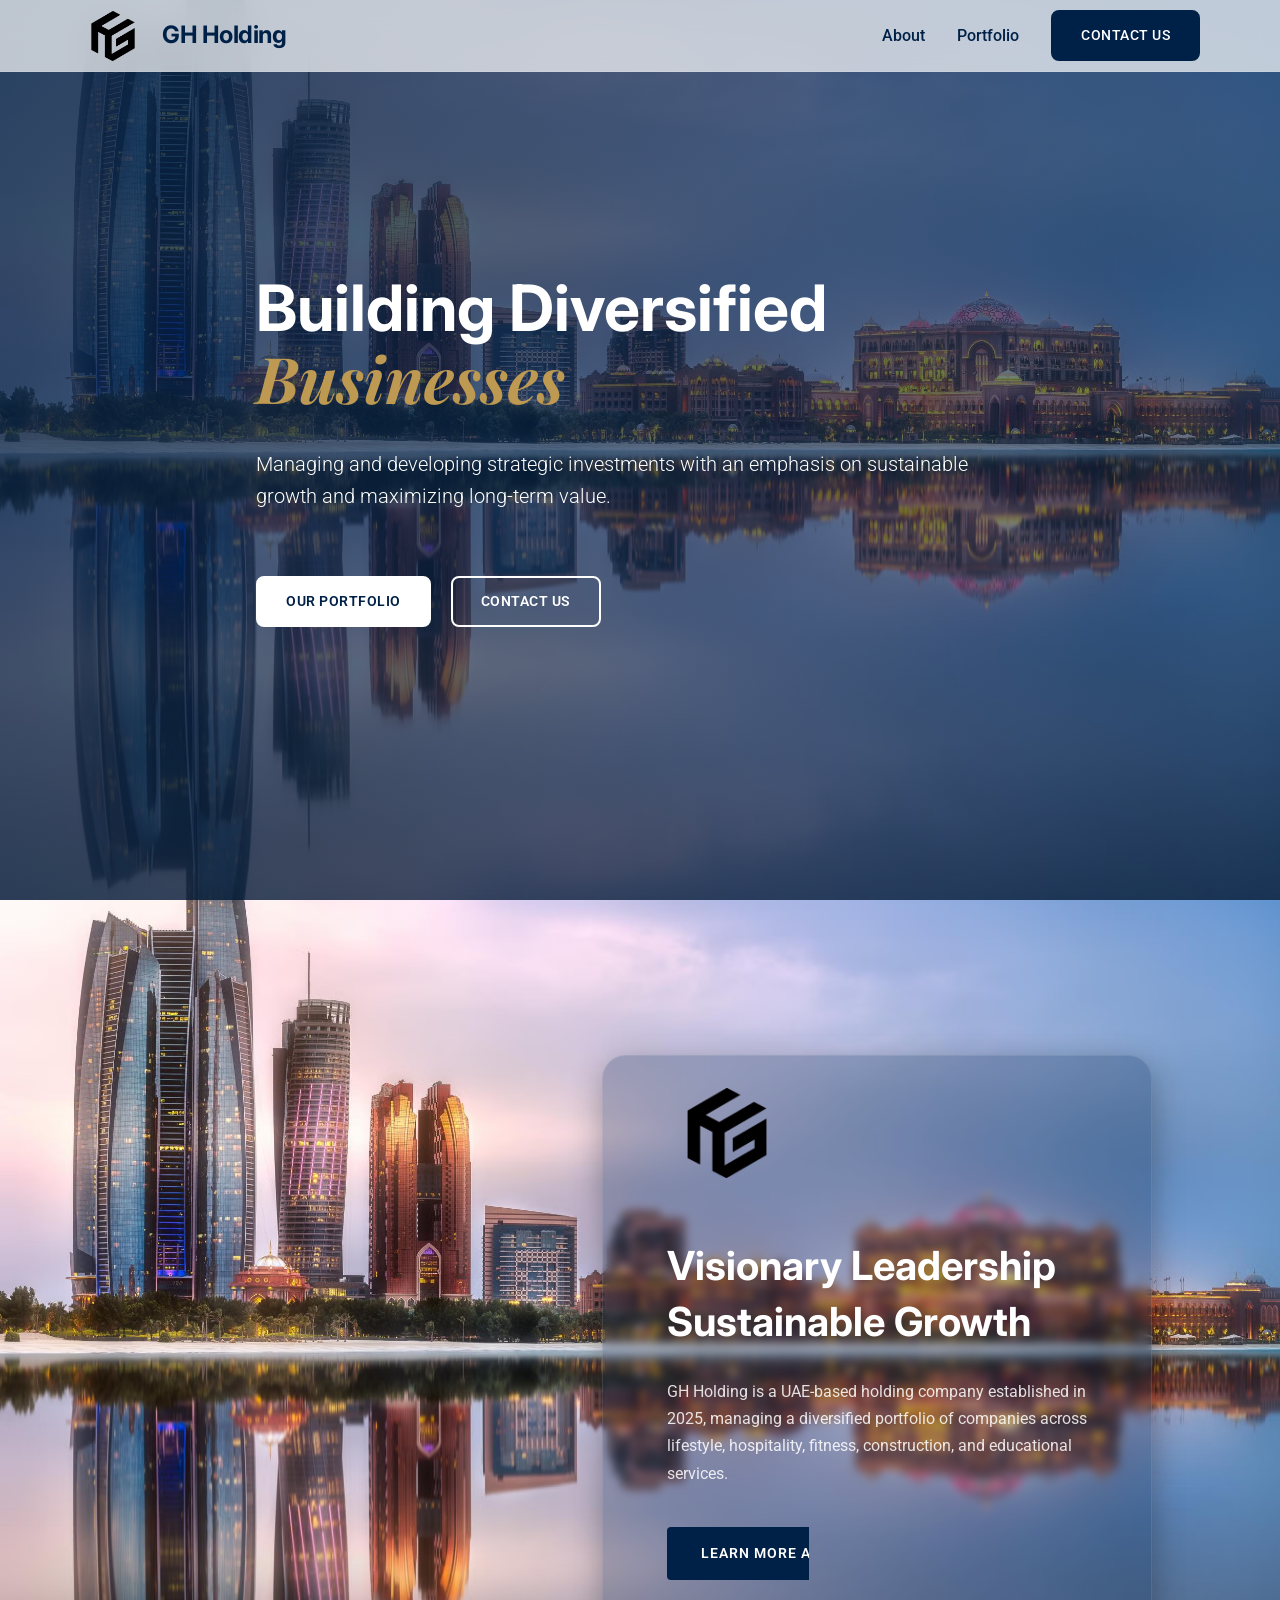
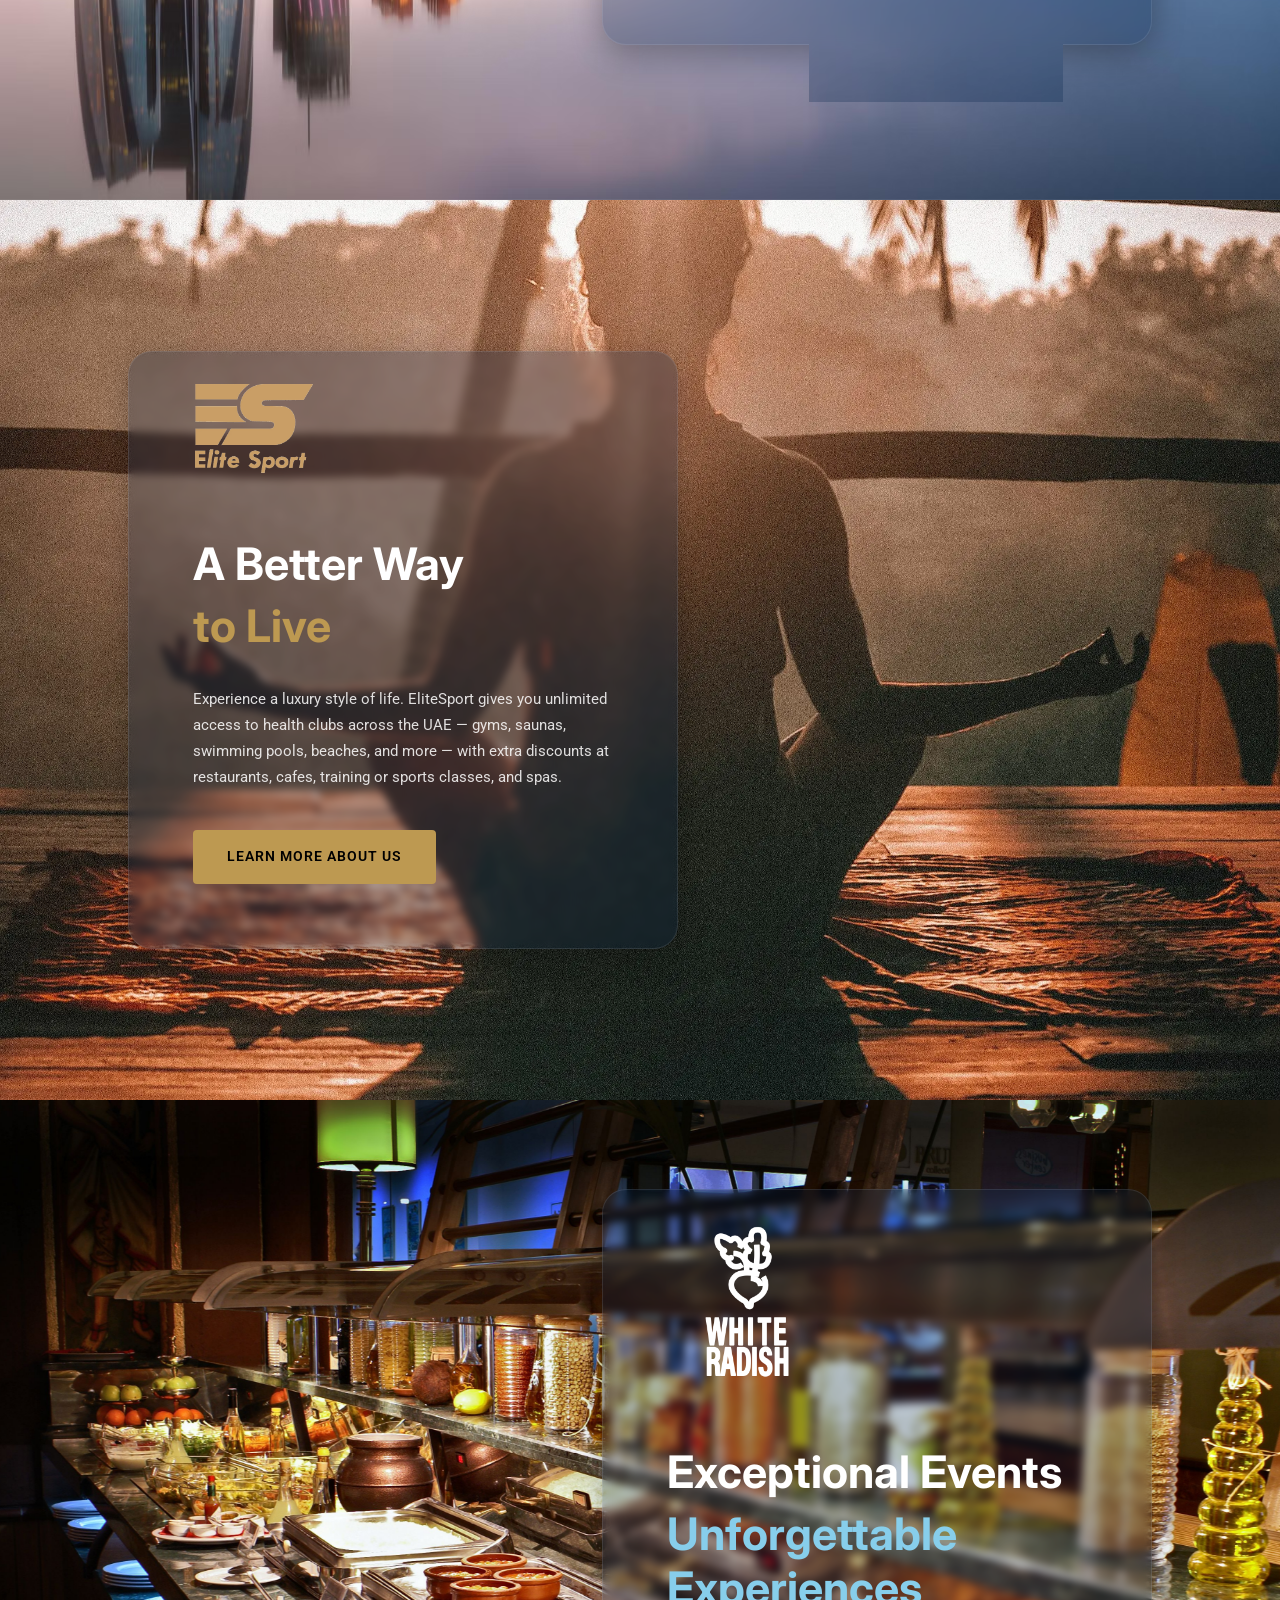
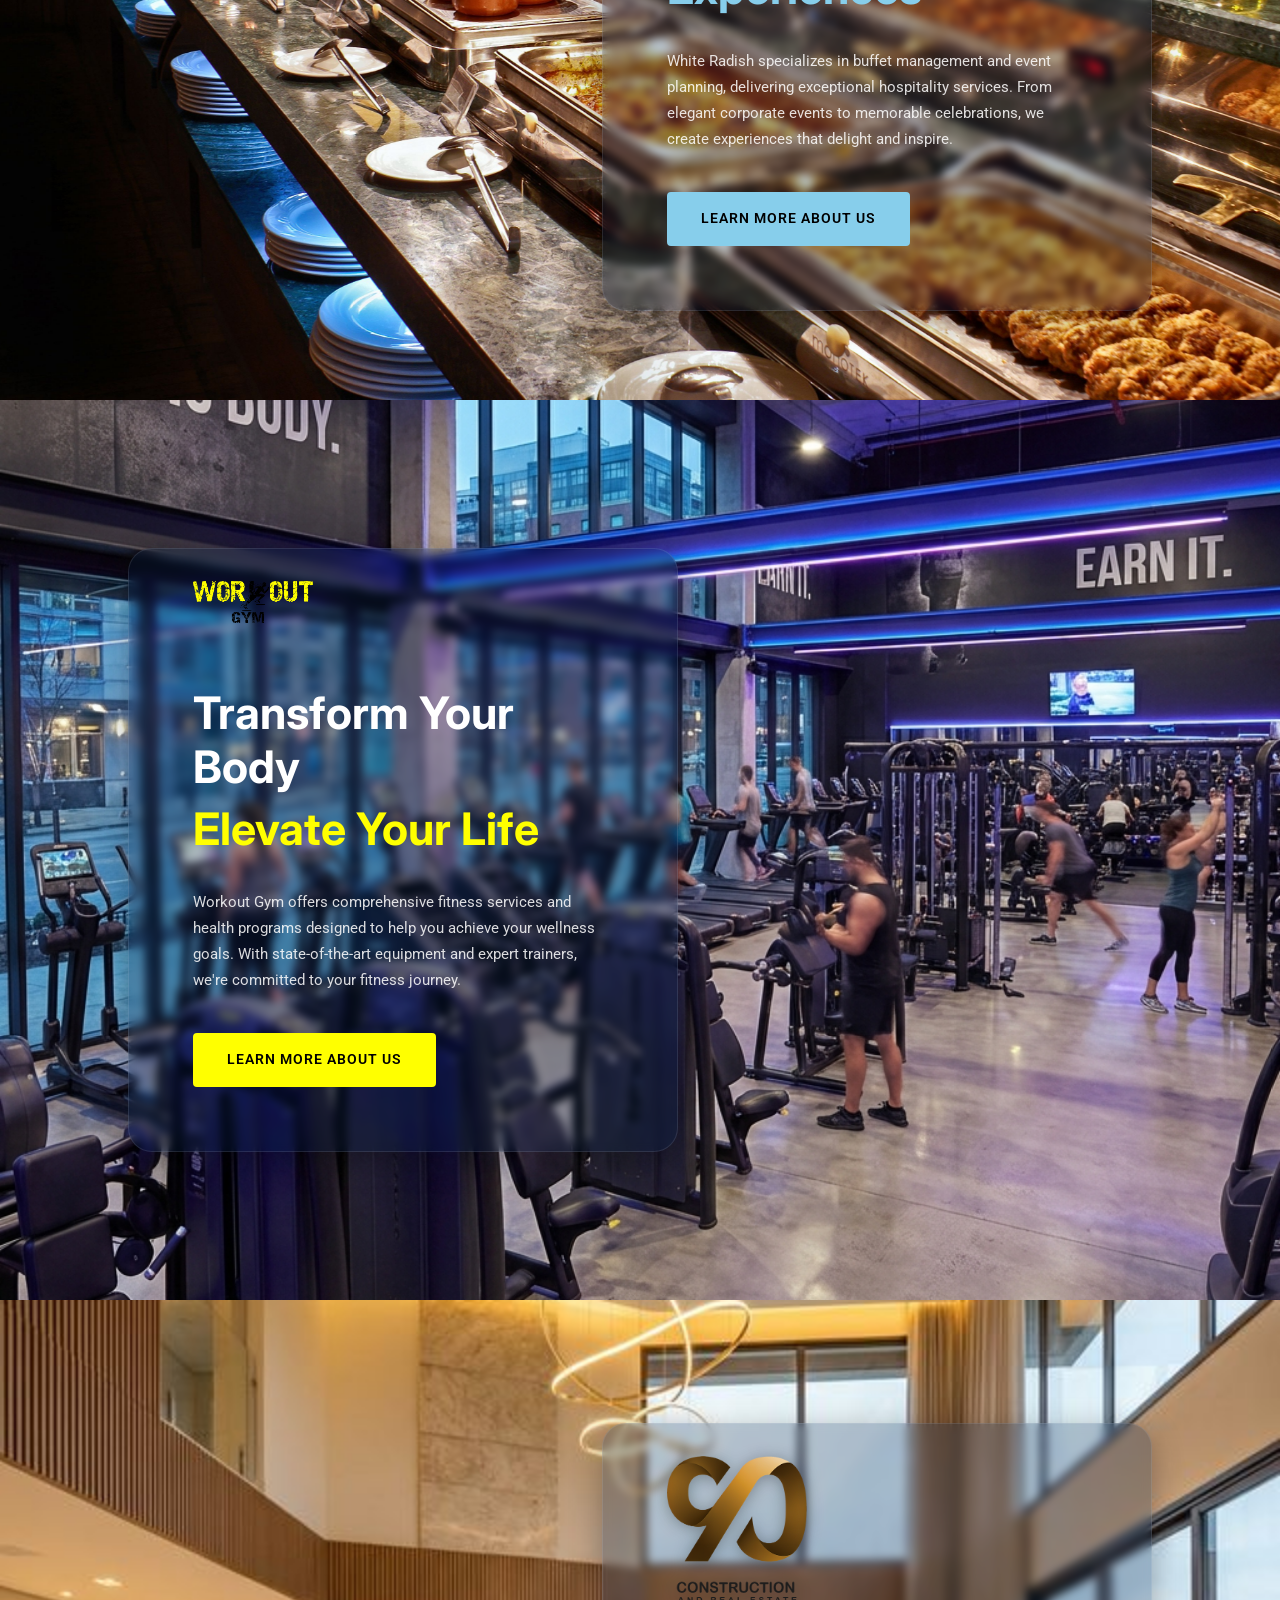
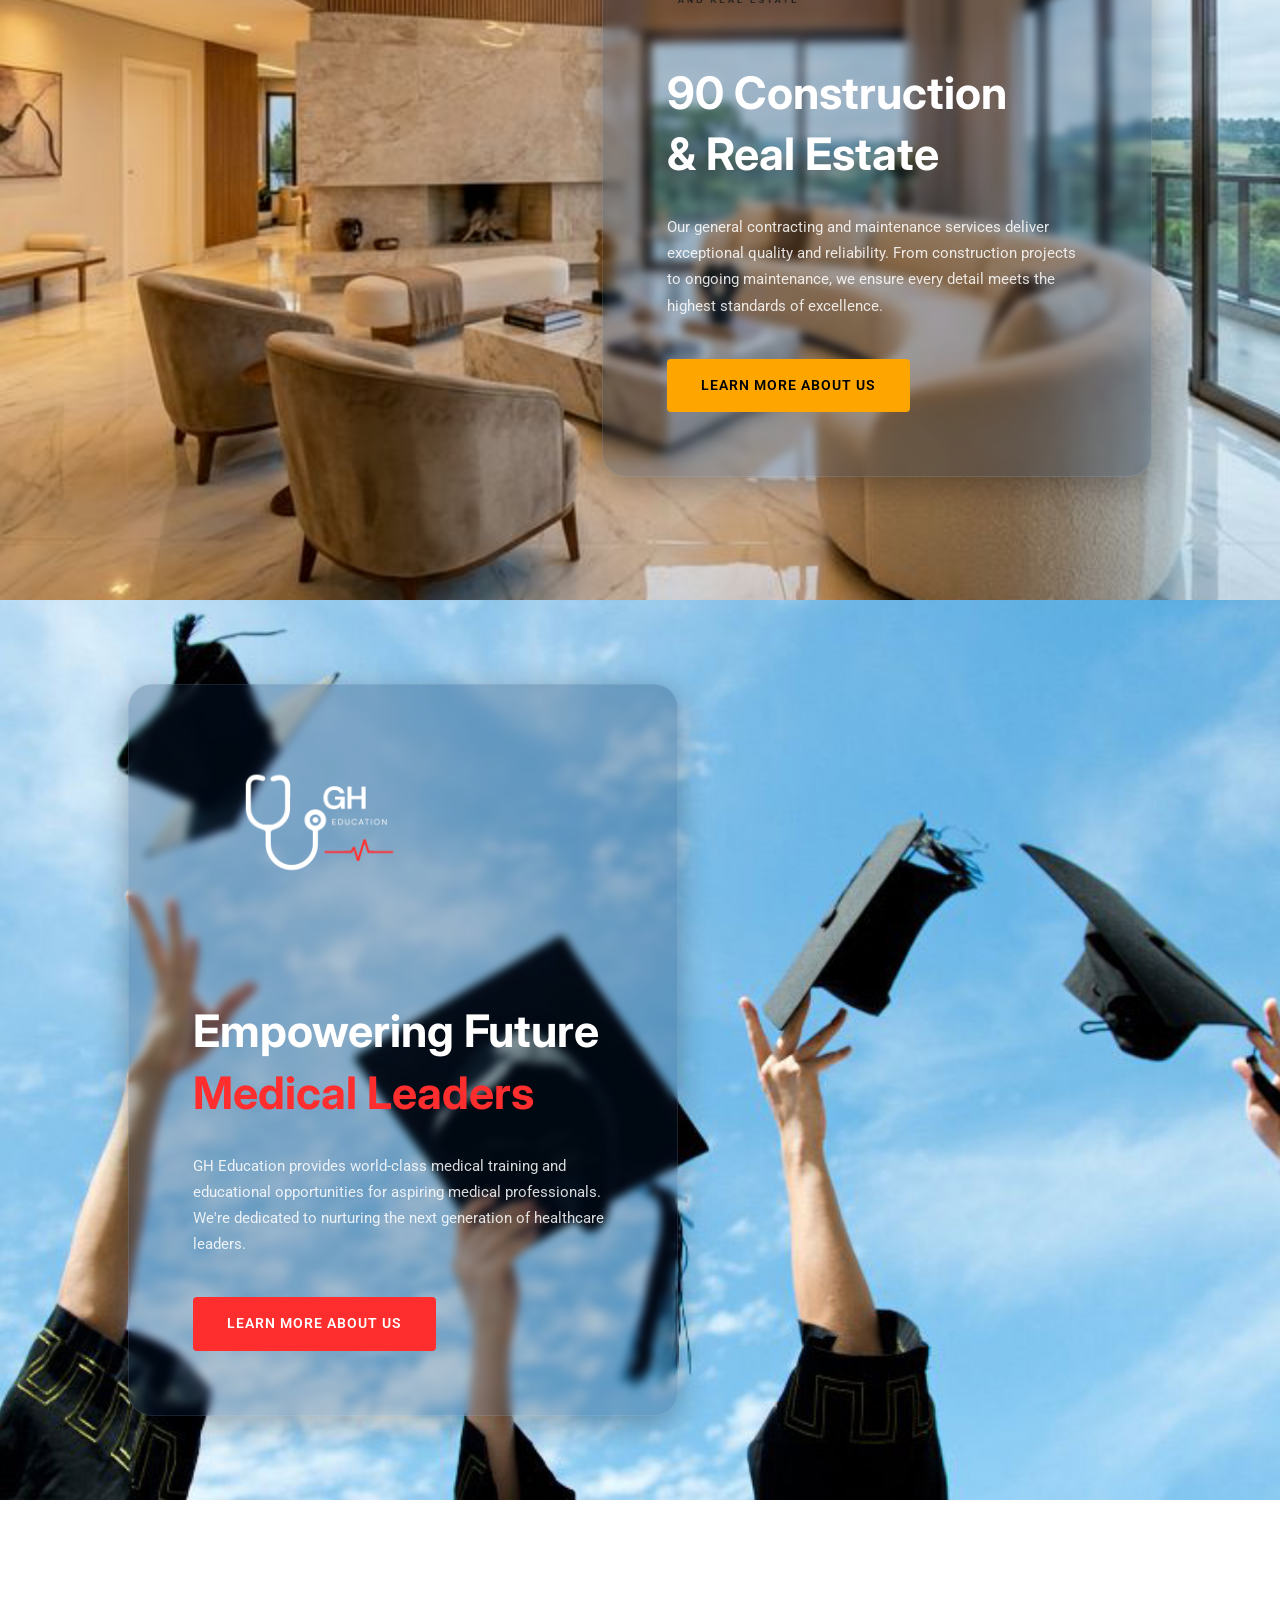
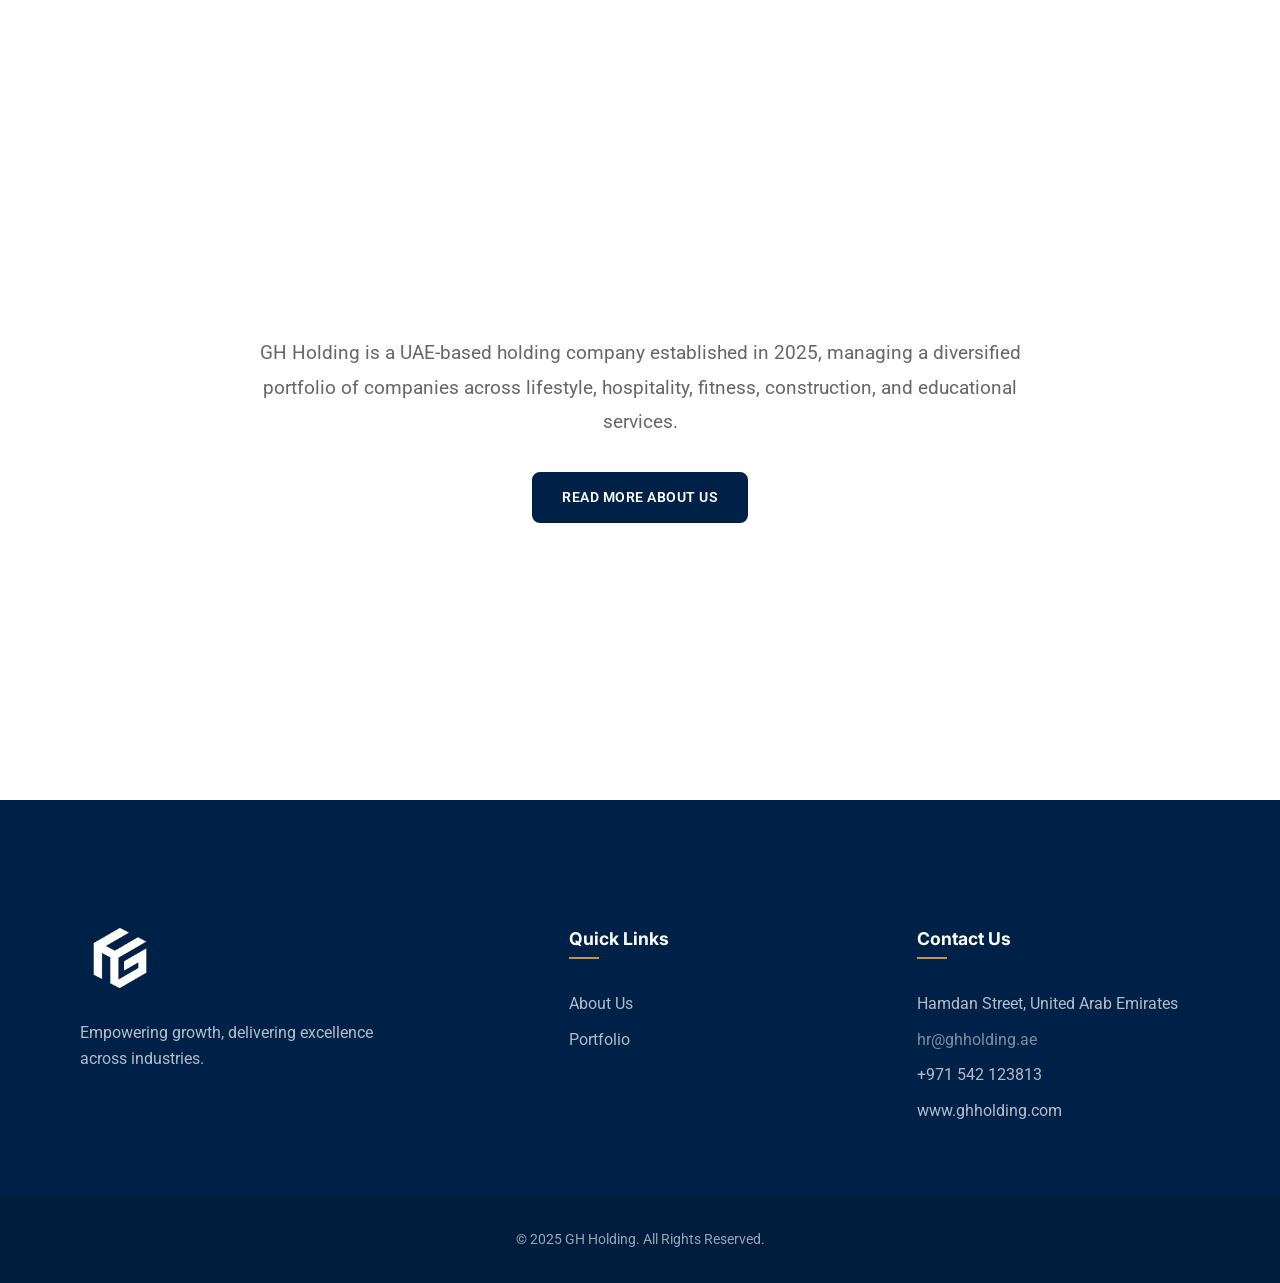
==== commit efb9e50b: "GH learning logo" ====
--- a/index.html
+++ b/index.html
@@ -179,6 +179,7 @@
                     <div class="card-image education-bg">
                     </div>
                     <div class="card-content">
+                        <img src="assets/GHE/GH.png" alt="GH Education Logo" class="company-logo">
                         <h3 style="color: #fff; margin-top: 1rem;">
                             Empowering Future</h3>
                         <h3 class="education-accent" style="margin-bottom: 2rem;">Medical
--- a/style.css
+++ b/style.css
@@ -867,6 +867,10 @@
     flex-direction: column;
     align-items: flex-start;
     padding-top: var(--spacing-md);
+}
+
+#education-card .company-logo {
+    width: 240px;
 }
 
 .education-bg {
@@ -1525,6 +1529,10 @@
         width: 100px !important;
     }
 
+    #education-card .company-logo {
+        width: 200px !important;
+    }
+
     .values-grid {
         grid-template-columns: 1fr;
     }
